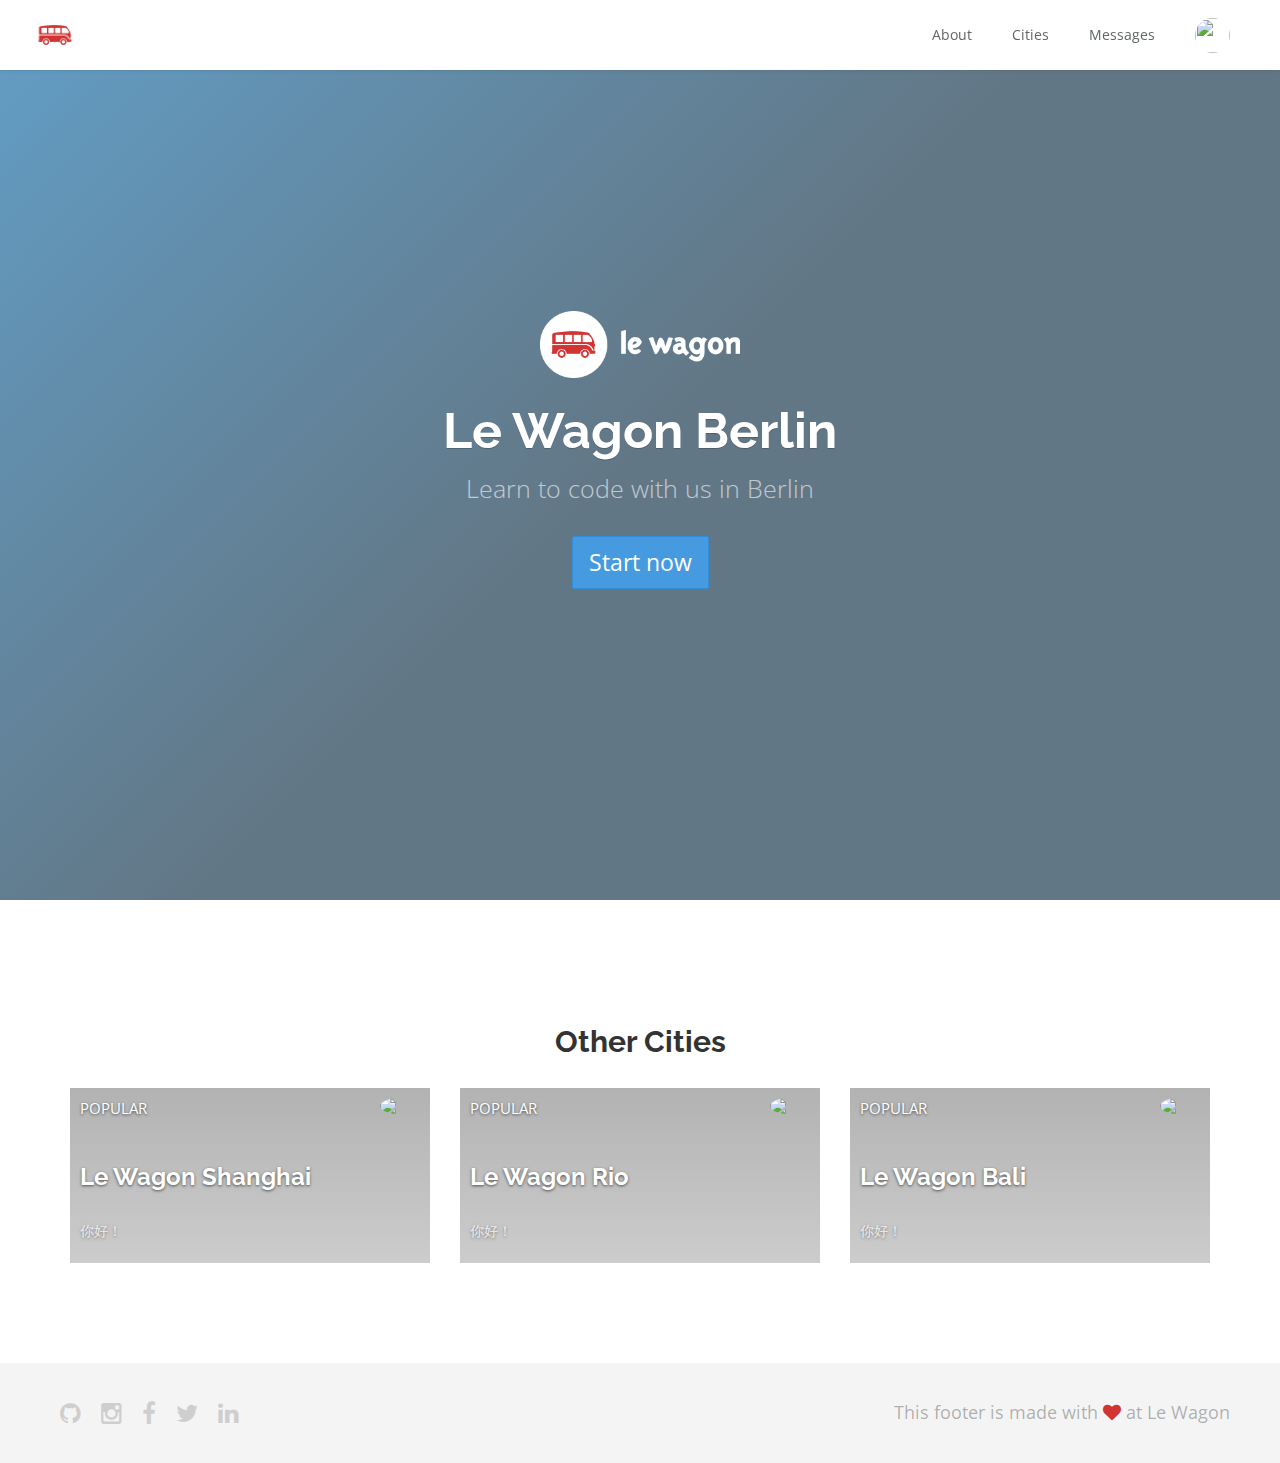
==== index.html @ 3a314add "Automated commit at 2018-02-09 06:44:36 UTC by middleman-deploy 2.0.0-alpha" ====
<!doctype html>
<html>
  <head>
    <meta charset="utf-8">
    <meta http-equiv="x-ua-compatible" content="ie=edge">
    <meta name="viewport"
          content="width=device-width, initial-scale=1, shrink-to-fit=no">
    <!-- Use the title from a page's frontmatter if it has one -->
    <title>Le Wagon - Middleman</title>
    <link href="stylesheets/application-433b31f5.css" rel="stylesheet" />
    <script src="javascripts/application-93de88c9.js"></script>
    <link href="images/favicon-f15af148.png" rel="icon" type="image/png" />
  </head>
  <body>
    <div class="navbar-wagon">
  <!-- Logo -->
  <a href="/" class="navbar-wagon-brand">
    <img src="images/logo-acc9c0ec.png" id="logo" alt="Logo" />
  </a>

  <!-- Right Navigation -->
  <div class="navbar-wagon-right hidden-xs hidden-sm">

    <a href="/team.html" class="navbar-wagon-item navbar-wagon-link">About</a>
    <a href="" class="navbar-wagon-item navbar-wagon-link">Cities</a>
    <a href="" class="navbar-wagon-item navbar-wagon-link">Messages</a>

    <!-- Profile picture with dropdown list -->
    <div class="navbar-wagon-item">
      <div class="dropdown">
        <img src="https://kitt.lewagon.com/placeholder/users/ssaunier" class="avatar dropdown-toggle" id="navbar-wagon-menu" data-toggle="dropdown">
        <ul class="dropdown-menu dropdown-menu-right navbar-wagon-dropdown-menu">
          <li><a href="#">Profile</a></li>
          <li><a href="#">Dashboard</a></li>
          <li><a href="#">Log Out</a></li>
        </ul>
      </div>
    </div>
  </div>

  <!-- Dropdown appearing on mobile only -->
  <div class="navbar-wagon-item hidden-md hidden-lg">
    <div class="dropdown">
      <i class="fa fa-bars dropdown-toggle" data-toggle="dropdown"></i>
      <ul class="dropdown-menu dropdown-menu-right navbar-wagon-dropdown-menu">
        <li><a href="#">Host</a></li>
        <li><a href="#">Trips</a></li>
        <li><a href="#">Messagese</a></li>
      </ul>
    </div>
  </div>
</div>

    <div id="home">
  <div class="banner" style="background-image: linear-gradient(-225deg, rgba(0,101,168,0.6) 0%, rgba(0,36,61,0.6) 50%), url('https://kitt.lewagon.com/placeholder/cities/berlin');">
    <div class="banner-content" >
      <img src="images/logo-acc9c0ec.png" class="logo" alt="Logo" />
      <h1>Le Wagon Berlin</h1>
      <p>Learn to code with us in Berlin</p>
      <a class="btn btn-primary btn-lg">Start now</a>
    </div>
  </div>

  <div class="cards">
    <h2 class="header-cities">Other Cities</h2>
    <div class="container">
      <div class="row">
        <div class="col-xs-12 col-sm-4">
          <!-- insert <div class="card"> -->
            <div class="card" style="background-image: linear-gradient(rgba(0,0,0,0.3), rgba(0,0,0,0.2)), url('https://kitt.lewagon.com/placeholder/cities/shanghai');">
              <div class="card-category">Popular</div>
              <div class="card-description">
                <h2>Le Wagon Shanghai</h2>
                <p>你好！</p>
              </div>
              <img class="card-user" src="https://kitt.lewagon.com/placeholder/users/tgenaitay">
              <a class="card-link" href="#" ></a>
            </div>
          </div>
        <div class="col-xs-12 col-sm-4">
          <!-- insert <div class="card"> -->
            <div class="card" style="background-image: linear-gradient(rgba(0,0,0,0.3), rgba(0,0,0,0.2)), url('https://kitt.lewagon.com/placeholder/cities/rio');">
              <div class="card-category">Popular</div>
              <div class="card-description">
                <h2>Le Wagon Rio</h2>
                <p>你好！</p>
              </div>
              <img class="card-user" src="https://kitt.lewagon.com/placeholder/users/tgenaitay">
              <a class="card-link" href="#" ></a>
            </div>
          </div>
        <div class="col-xs-12 col-sm-4">
          <!-- insert <div class="card"> -->
            <div class="card" style="background-image: linear-gradient(rgba(0,0,0,0.3), rgba(0,0,0,0.2)), url('https://kitt.lewagon.com/placeholder/cities/bali');">
              <div class="card-category">Popular</div>
              <div class="card-description">
                <h2>Le Wagon Bali</h2>
                <p>你好！</p>
              </div>
              <img class="card-user" src="https://kitt.lewagon.com/placeholder/users/tgenaitay">
              <a class="card-link" href="#" ></a>
            </div>
          </div>
        </div>
      </div>
    </div>

  </div>

    <div class="footer">
  <div class="footer-links">
    <a href="#"><i class="fa fa-github"></i></a>
    <a href="#"><i class="fa fa-instagram"></i></a>
    <a href="#"><i class="fa fa-facebook"></i></a>
    <a href="#"><i class="fa fa-twitter"></i></a>
    <a href="#"><i class="fa fa-linkedin"></i></a>
  </div>
  <div class="footer-copyright">
    This footer is made with <i class="fa fa-heart"></i> at Le Wagon
  </div>
</div>

  </body>
</html>
---- stylesheets/application-433b31f5.css ----
@import url("https://fonts.googleapis.com/css?family=Open+Sans:400,300,700|Raleway:400,100,300,700,500");/*!
 * Bootstrap v3.3.7 (http://getbootstrap.com)
 * Copyright 2011-2016 Twitter, Inc.
 * Licensed under MIT (https://github.com/twbs/bootstrap/blob/master/LICENSE)
 *//*! normalize.css v3.0.3 | MIT License | github.com/necolas/normalize.css */html{font-family:sans-serif;-ms-text-size-adjust:100%;-webkit-text-size-adjust:100%}body{margin:0}article,aside,details,figcaption,figure,footer,header,hgroup,main,menu,nav,section,summary{display:block}audio,canvas,progress,video{display:inline-block;vertical-align:baseline}audio:not([controls]){display:none;height:0}[hidden],template{display:none}a{background-color:transparent}a:active,a:hover{outline:0}abbr[title]{border-bottom:1px dotted}b,strong{font-weight:bold}dfn{font-style:italic}h1{font-size:2em;margin:0.67em 0}mark{background:#ff0;color:#000}small{font-size:80%}sub,sup{font-size:75%;line-height:0;position:relative;vertical-align:baseline}sup{top:-0.5em}sub{bottom:-0.25em}img{border:0}svg:not(:root){overflow:hidden}figure{margin:1em 40px}hr{-webkit-box-sizing:content-box;box-sizing:content-box;height:0}pre{overflow:auto}code,kbd,pre,samp{font-family:monospace, monospace;font-size:1em}button,input,optgroup,select,textarea{color:inherit;font:inherit;margin:0}button{overflow:visible}button,select{text-transform:none}button,html input[type="button"],input[type="reset"],input[type="submit"]{-webkit-appearance:button;cursor:pointer}button[disabled],html input[disabled]{cursor:default}button::-moz-focus-inner,input::-moz-focus-inner{border:0;padding:0}input{line-height:normal}input[type="checkbox"],input[type="radio"]{-webkit-box-sizing:border-box;box-sizing:border-box;padding:0}input[type="number"]::-webkit-inner-spin-button,input[type="number"]::-webkit-outer-spin-button{height:auto}input[type="search"]{-webkit-appearance:textfield;-webkit-box-sizing:content-box;box-sizing:content-box}input[type="search"]::-webkit-search-cancel-button,input[type="search"]::-webkit-search-decoration{-webkit-appearance:none}fieldset{border:1px solid #c0c0c0;margin:0 2px;padding:0.35em 0.625em 0.75em}legend{border:0;padding:0}textarea{overflow:auto}optgroup{font-weight:bold}table{border-collapse:collapse;border-spacing:0}td,th{padding:0}/*! Source: https://github.com/h5bp/html5-boilerplate/blob/master/src/css/main.css */@media print{*,*:before,*:after{background:transparent !important;color:#000 !important;-webkit-box-shadow:none !important;box-shadow:none !important;text-shadow:none !important}a,a:visited{text-decoration:underline}a[href]:after{content:" (" attr(href) ")"}abbr[title]:after{content:" (" attr(title) ")"}a[href^="#"]:after,a[href^="javascript:"]:after{content:""}pre,blockquote{border:1px solid #999;page-break-inside:avoid}thead{display:table-header-group}tr,img{page-break-inside:avoid}img{max-width:100% !important}p,h2,h3{orphans:3;widows:3}h2,h3{page-break-after:avoid}.navbar{display:none}.btn>.caret,.dropup>.btn>.caret{border-top-color:#000 !important}.label{border:1px solid #000}.table{border-collapse:collapse !important}.table td,.table th{background-color:#fff !important}.table-bordered th,.table-bordered td{border:1px solid #ddd !important}}@font-face{font-family:'Glyphicons Halflings';src:url("../assets/bootstrap/glyphicons-halflings-regular-86b6f62b.eot");src:url("../assets/bootstrap/glyphicons-halflings-regular-86b6f62b.eot?#iefix") format("embedded-opentype"),url("../assets/bootstrap/glyphicons-halflings-regular-ca35b697.woff2") format("woff2"),url("../assets/bootstrap/glyphicons-halflings-regular-278e49a8.woff") format("woff"),url("../assets/bootstrap/glyphicons-halflings-regular-44bc1850.ttf") format("truetype"),url("../assets/bootstrap/glyphicons-halflings-regular-de51a849.svg#glyphicons_halflingsregular") format("svg")}.glyphicon{position:relative;top:1px;display:inline-block;font-family:'Glyphicons Halflings';font-style:normal;font-weight:normal;line-height:1;-webkit-font-smoothing:antialiased;-moz-osx-font-smoothing:grayscale}.glyphicon-asterisk:before{content:"\002a"}.glyphicon-plus:before{content:"\002b"}.glyphicon-euro:before,.glyphicon-eur:before{content:"\20ac"}.glyphicon-minus:before{content:"\2212"}.glyphicon-cloud:before{content:"\2601"}.glyphicon-envelope:before{content:"\2709"}.glyphicon-pencil:before{content:"\270f"}.glyphicon-glass:before{content:"\e001"}.glyphicon-music:before{content:"\e002"}.glyphicon-search:before{content:"\e003"}.glyphicon-heart:before{content:"\e005"}.glyphicon-star:before{content:"\e006"}.glyphicon-star-empty:before{content:"\e007"}.glyphicon-user:before{content:"\e008"}.glyphicon-film:before{content:"\e009"}.glyphicon-th-large:before{content:"\e010"}.glyphicon-th:before{content:"\e011"}.glyphicon-th-list:before{content:"\e012"}.glyphicon-ok:before{content:"\e013"}.glyphicon-remove:before{content:"\e014"}.glyphicon-zoom-in:before{content:"\e015"}.glyphicon-zoom-out:before{content:"\e016"}.glyphicon-off:before{content:"\e017"}.glyphicon-signal:before{content:"\e018"}.glyphicon-cog:before{content:"\e019"}.glyphicon-trash:before{content:"\e020"}.glyphicon-home:before{content:"\e021"}.glyphicon-file:before{content:"\e022"}.glyphicon-time:before{content:"\e023"}.glyphicon-road:before{content:"\e024"}.glyphicon-download-alt:before{content:"\e025"}.glyphicon-download:before{content:"\e026"}.glyphicon-upload:before{content:"\e027"}.glyphicon-inbox:before{content:"\e028"}.glyphicon-play-circle:before{content:"\e029"}.glyphicon-repeat:before{content:"\e030"}.glyphicon-refresh:before{content:"\e031"}.glyphicon-list-alt:before{content:"\e032"}.glyphicon-lock:before{content:"\e033"}.glyphicon-flag:before{content:"\e034"}.glyphicon-headphones:before{content:"\e035"}.glyphicon-volume-off:before{content:"\e036"}.glyphicon-volume-down:before{content:"\e037"}.glyphicon-volume-up:before{content:"\e038"}.glyphicon-qrcode:before{content:"\e039"}.glyphicon-barcode:before{content:"\e040"}.glyphicon-tag:before{content:"\e041"}.glyphicon-tags:before{content:"\e042"}.glyphicon-book:before{content:"\e043"}.glyphicon-bookmark:before{content:"\e044"}.glyphicon-print:before{content:"\e045"}.glyphicon-camera:before{content:"\e046"}.glyphicon-font:before{content:"\e047"}.glyphicon-bold:before{content:"\e048"}.glyphicon-italic:before{content:"\e049"}.glyphicon-text-height:before{content:"\e050"}.glyphicon-text-width:before{content:"\e051"}.glyphicon-align-left:before{content:"\e052"}.glyphicon-align-center:before{content:"\e053"}.glyphicon-align-right:before{content:"\e054"}.glyphicon-align-justify:before{content:"\e055"}.glyphicon-list:before{content:"\e056"}.glyphicon-indent-left:before{content:"\e057"}.glyphicon-indent-right:before{content:"\e058"}.glyphicon-facetime-video:before{content:"\e059"}.glyphicon-picture:before{content:"\e060"}.glyphicon-map-marker:before{content:"\e062"}.glyphicon-adjust:before{content:"\e063"}.glyphicon-tint:before{content:"\e064"}.glyphicon-edit:before{content:"\e065"}.glyphicon-share:before{content:"\e066"}.glyphicon-check:before{content:"\e067"}.glyphicon-move:before{content:"\e068"}.glyphicon-step-backward:before{content:"\e069"}.glyphicon-fast-backward:before{content:"\e070"}.glyphicon-backward:before{content:"\e071"}.glyphicon-play:before{content:"\e072"}.glyphicon-pause:before{content:"\e073"}.glyphicon-stop:before{content:"\e074"}.glyphicon-forward:before{content:"\e075"}.glyphicon-fast-forward:before{content:"\e076"}.glyphicon-step-forward:before{content:"\e077"}.glyphicon-eject:before{content:"\e078"}.glyphicon-chevron-left:before{content:"\e079"}.glyphicon-chevron-right:before{content:"\e080"}.glyphicon-plus-sign:before{content:"\e081"}.glyphicon-minus-sign:before{content:"\e082"}.glyphicon-remove-sign:before{content:"\e083"}.glyphicon-ok-sign:before{content:"\e084"}.glyphicon-question-sign:before{content:"\e085"}.glyphicon-info-sign:before{content:"\e086"}.glyphicon-screenshot:before{content:"\e087"}.glyphicon-remove-circle:before{content:"\e088"}.glyphicon-ok-circle:before{content:"\e089"}.glyphicon-ban-circle:before{content:"\e090"}.glyphicon-arrow-left:before{content:"\e091"}.glyphicon-arrow-right:before{content:"\e092"}.glyphicon-arrow-up:before{content:"\e093"}.glyphicon-arrow-down:before{content:"\e094"}.glyphicon-share-alt:before{content:"\e095"}.glyphicon-resize-full:before{content:"\e096"}.glyphicon-resize-small:before{content:"\e097"}.glyphicon-exclamation-sign:before{content:"\e101"}.glyphicon-gift:before{content:"\e102"}.glyphicon-leaf:before{content:"\e103"}.glyphicon-fire:before{content:"\e104"}.glyphicon-eye-open:before{content:"\e105"}.glyphicon-eye-close:before{content:"\e106"}.glyphicon-warning-sign:before{content:"\e107"}.glyphicon-plane:before{content:"\e108"}.glyphicon-calendar:before{content:"\e109"}.glyphicon-random:before{content:"\e110"}.glyphicon-comment:before{content:"\e111"}.glyphicon-magnet:before{content:"\e112"}.glyphicon-chevron-up:before{content:"\e113"}.glyphicon-chevron-down:before{content:"\e114"}.glyphicon-retweet:before{content:"\e115"}.glyphicon-shopping-cart:before{content:"\e116"}.glyphicon-folder-close:before{content:"\e117"}.glyphicon-folder-open:before{content:"\e118"}.glyphicon-resize-vertical:before{content:"\e119"}.glyphicon-resize-horizontal:before{content:"\e120"}.glyphicon-hdd:before{content:"\e121"}.glyphicon-bullhorn:before{content:"\e122"}.glyphicon-bell:before{content:"\e123"}.glyphicon-certificate:before{content:"\e124"}.glyphicon-thumbs-up:before{content:"\e125"}.glyphicon-thumbs-down:before{content:"\e126"}.glyphicon-hand-right:before{content:"\e127"}.glyphicon-hand-left:before{content:"\e128"}.glyphicon-hand-up:before{content:"\e129"}.glyphicon-hand-down:before{content:"\e130"}.glyphicon-circle-arrow-right:before{content:"\e131"}.glyphicon-circle-arrow-left:before{content:"\e132"}.glyphicon-circle-arrow-up:before{content:"\e133"}.glyphicon-circle-arrow-down:before{content:"\e134"}.glyphicon-globe:before{content:"\e135"}.glyphicon-wrench:before{content:"\e136"}.glyphicon-tasks:before{content:"\e137"}.glyphicon-filter:before{content:"\e138"}.glyphicon-briefcase:before{content:"\e139"}.glyphicon-fullscreen:before{content:"\e140"}.glyphicon-dashboard:before{content:"\e141"}.glyphicon-paperclip:before{content:"\e142"}.glyphicon-heart-empty:before{content:"\e143"}.glyphicon-link:before{content:"\e144"}.glyphicon-phone:before{content:"\e145"}.glyphicon-pushpin:before{content:"\e146"}.glyphicon-usd:before{content:"\e148"}.glyphicon-gbp:before{content:"\e149"}.glyphicon-sort:before{content:"\e150"}.glyphicon-sort-by-alphabet:before{content:"\e151"}.glyphicon-sort-by-alphabet-alt:before{content:"\e152"}.glyphicon-sort-by-order:before{content:"\e153"}.glyphicon-sort-by-order-alt:before{content:"\e154"}.glyphicon-sort-by-attributes:before{content:"\e155"}.glyphicon-sort-by-attributes-alt:before{content:"\e156"}.glyphicon-unchecked:before{content:"\e157"}.glyphicon-expand:before{content:"\e158"}.glyphicon-collapse-down:before{content:"\e159"}.glyphicon-collapse-up:before{content:"\e160"}.glyphicon-log-in:before{content:"\e161"}.glyphicon-flash:before{content:"\e162"}.glyphicon-log-out:before{content:"\e163"}.glyphicon-new-window:before{content:"\e164"}.glyphicon-record:before{content:"\e165"}.glyphicon-save:before{content:"\e166"}.glyphicon-open:before{content:"\e167"}.glyphicon-saved:before{content:"\e168"}.glyphicon-import:before{content:"\e169"}.glyphicon-export:before{content:"\e170"}.glyphicon-send:before{content:"\e171"}.glyphicon-floppy-disk:before{content:"\e172"}.glyphicon-floppy-saved:before{content:"\e173"}.glyphicon-floppy-remove:before{content:"\e174"}.glyphicon-floppy-save:before{content:"\e175"}.glyphicon-floppy-open:before{content:"\e176"}.glyphicon-credit-card:before{content:"\e177"}.glyphicon-transfer:before{content:"\e178"}.glyphicon-cutlery:before{content:"\e179"}.glyphicon-header:before{content:"\e180"}.glyphicon-compressed:before{content:"\e181"}.glyphicon-earphone:before{content:"\e182"}.glyphicon-phone-alt:before{content:"\e183"}.glyphicon-tower:before{content:"\e184"}.glyphicon-stats:before{content:"\e185"}.glyphicon-sd-video:before{content:"\e186"}.glyphicon-hd-video:before{content:"\e187"}.glyphicon-subtitles:before{content:"\e188"}.glyphicon-sound-stereo:before{content:"\e189"}.glyphicon-sound-dolby:before{content:"\e190"}.glyphicon-sound-5-1:before{content:"\e191"}.glyphicon-sound-6-1:before{content:"\e192"}.glyphicon-sound-7-1:before{content:"\e193"}.glyphicon-copyright-mark:before{content:"\e194"}.glyphicon-registration-mark:before{content:"\e195"}.glyphicon-cloud-download:before{content:"\e197"}.glyphicon-cloud-upload:before{content:"\e198"}.glyphicon-tree-conifer:before{content:"\e199"}.glyphicon-tree-deciduous:before{content:"\e200"}.glyphicon-cd:before{content:"\e201"}.glyphicon-save-file:before{content:"\e202"}.glyphicon-open-file:before{content:"\e203"}.glyphicon-level-up:before{content:"\e204"}.glyphicon-copy:before{content:"\e205"}.glyphicon-paste:before{content:"\e206"}.glyphicon-alert:before{content:"\e209"}.glyphicon-equalizer:before{content:"\e210"}.glyphicon-king:before{content:"\e211"}.glyphicon-queen:before{content:"\e212"}.glyphicon-pawn:before{content:"\e213"}.glyphicon-bishop:before{content:"\e214"}.glyphicon-knight:before{content:"\e215"}.glyphicon-baby-formula:before{content:"\e216"}.glyphicon-tent:before{content:"\26fa"}.glyphicon-blackboard:before{content:"\e218"}.glyphicon-bed:before{content:"\e219"}.glyphicon-apple:before{content:"\f8ff"}.glyphicon-erase:before{content:"\e221"}.glyphicon-hourglass:before{content:"\231b"}.glyphicon-lamp:before{content:"\e223"}.glyphicon-duplicate:before{content:"\e224"}.glyphicon-piggy-bank:before{content:"\e225"}.glyphicon-scissors:before{content:"\e226"}.glyphicon-bitcoin:before{content:"\e227"}.glyphicon-btc:before{content:"\e227"}.glyphicon-xbt:before{content:"\e227"}.glyphicon-yen:before{content:"\00a5"}.glyphicon-jpy:before{content:"\00a5"}.glyphicon-ruble:before{content:"\20bd"}.glyphicon-rub:before{content:"\20bd"}.glyphicon-scale:before{content:"\e230"}.glyphicon-ice-lolly:before{content:"\e231"}.glyphicon-ice-lolly-tasted:before{content:"\e232"}.glyphicon-education:before{content:"\e233"}.glyphicon-option-horizontal:before{content:"\e234"}.glyphicon-option-vertical:before{content:"\e235"}.glyphicon-menu-hamburger:before{content:"\e236"}.glyphicon-modal-window:before{content:"\e237"}.glyphicon-oil:before{content:"\e238"}.glyphicon-grain:before{content:"\e239"}.glyphicon-sunglasses:before{content:"\e240"}.glyphicon-text-size:before{content:"\e241"}.glyphicon-text-color:before{content:"\e242"}.glyphicon-text-background:before{content:"\e243"}.glyphicon-object-align-top:before{content:"\e244"}.glyphicon-object-align-bottom:before{content:"\e245"}.glyphicon-object-align-horizontal:before{content:"\e246"}.glyphicon-object-align-left:before{content:"\e247"}.glyphicon-object-align-vertical:before{content:"\e248"}.glyphicon-object-align-right:before{content:"\e249"}.glyphicon-triangle-right:before{content:"\e250"}.glyphicon-triangle-left:before{content:"\e251"}.glyphicon-triangle-bottom:before{content:"\e252"}.glyphicon-triangle-top:before{content:"\e253"}.glyphicon-console:before{content:"\e254"}.glyphicon-superscript:before{content:"\e255"}.glyphicon-subscript:before{content:"\e256"}.glyphicon-menu-left:before{content:"\e257"}.glyphicon-menu-right:before{content:"\e258"}.glyphicon-menu-down:before{content:"\e259"}.glyphicon-menu-up:before{content:"\e260"}*{-webkit-box-sizing:border-box;box-sizing:border-box}*:before,*:after{-webkit-box-sizing:border-box;box-sizing:border-box}html{font-size:10px;-webkit-tap-highlight-color:transparent}body{font-family:"Open Sans", "Helvetica", "sans-serif";font-size:18px;line-height:1.42857143;color:#333333;background-color:#F4F4F4}input,button,select,textarea{font-family:inherit;font-size:inherit;line-height:inherit}a{color:#469AE0;text-decoration:none}a:hover,a:focus{color:#1f74ba;text-decoration:underline}a:focus{outline:5px auto -webkit-focus-ring-color;outline-offset:-2px}figure{margin:0}img{vertical-align:middle}.img-responsive{display:block;max-width:100%;height:auto}.img-rounded{border-radius:2px}.img-thumbnail{padding:4px;line-height:1.42857143;background-color:#F4F4F4;border:1px solid #ddd;border-radius:2px;-webkit-transition:all 0.2s ease-in-out;transition:all 0.2s ease-in-out;display:inline-block;max-width:100%;height:auto}.img-circle{border-radius:50%}hr{margin-top:25px;margin-bottom:25px;border:0;border-top:1px solid #eeeeee}.sr-only{position:absolute;width:1px;height:1px;margin:-1px;padding:0;overflow:hidden;clip:rect(0, 0, 0, 0);border:0}.sr-only-focusable:active,.sr-only-focusable:focus{position:static;width:auto;height:auto;margin:0;overflow:visible;clip:auto}[role="button"]{cursor:pointer}h1,h2,h3,h4,h5,h6,.h1,.h2,.h3,.h4,.h5,.h6{font-family:"Raleway", "Helvetica", "sans-serif";font-weight:500;line-height:1.1;color:inherit}h1 small,h1 .small,h2 small,h2 .small,h3 small,h3 .small,h4 small,h4 .small,h5 small,h5 .small,h6 small,h6 .small,.h1 small,.h1 .small,.h2 small,.h2 .small,.h3 small,.h3 .small,.h4 small,.h4 .small,.h5 small,.h5 .small,.h6 small,.h6 .small{font-weight:normal;line-height:1;color:#777777}h1,.h1,h2,.h2,h3,.h3{margin-top:25px;margin-bottom:12.5px}h1 small,h1 .small,.h1 small,.h1 .small,h2 small,h2 .small,.h2 small,.h2 .small,h3 small,h3 .small,.h3 small,.h3 .small{font-size:65%}h4,.h4,h5,.h5,h6,.h6{margin-top:12.5px;margin-bottom:12.5px}h4 small,h4 .small,.h4 small,.h4 .small,h5 small,h5 .small,.h5 small,.h5 .small,h6 small,h6 .small,.h6 small,.h6 .small{font-size:75%}h1,.h1{font-size:46px}h2,.h2{font-size:38px}h3,.h3{font-size:31px}h4,.h4{font-size:23px}h5,.h5{font-size:18px}h6,.h6{font-size:16px}p{margin:0 0 12.5px}.lead{margin-bottom:25px;font-size:20px;font-weight:300;line-height:1.4}@media (min-width: 768px){.lead{font-size:27px}}small,.small{font-size:88%}mark,.mark{background-color:#fcf8e3;padding:.2em}.text-left{text-align:left}.text-right{text-align:right}.text-center{text-align:center}.text-justify{text-align:justify}.text-nowrap{white-space:nowrap}.text-lowercase{text-transform:lowercase}.text-uppercase,.initialism{text-transform:uppercase}.text-capitalize{text-transform:capitalize}.text-muted{color:#777777}.text-primary{color:#469AE0}a.text-primary:hover,a.text-primary:focus{color:#2381d0}.text-success{color:#3c763d}a.text-success:hover,a.text-success:focus{color:#2b542c}.text-info{color:#31708f}a.text-info:hover,a.text-info:focus{color:#245269}.text-warning{color:#8a6d3b}a.text-warning:hover,a.text-warning:focus{color:#66512c}.text-danger{color:#a94442}a.text-danger:hover,a.text-danger:focus{color:#843534}.bg-primary{color:#fff}.bg-primary{background-color:#469AE0}a.bg-primary:hover,a.bg-primary:focus{background-color:#2381d0}.bg-success{background-color:#dff0d8}a.bg-success:hover,a.bg-success:focus{background-color:#c1e2b3}.bg-info{background-color:#d9edf7}a.bg-info:hover,a.bg-info:focus{background-color:#afd9ee}.bg-warning{background-color:#fcf8e3}a.bg-warning:hover,a.bg-warning:focus{background-color:#f7ecb5}.bg-danger{background-color:#f2dede}a.bg-danger:hover,a.bg-danger:focus{background-color:#e4b9b9}.page-header{padding-bottom:11.5px;margin:50px 0 25px;border-bottom:1px solid #eeeeee}ul,ol{margin-top:0;margin-bottom:12.5px}ul ul,ul ol,ol ul,ol ol{margin-bottom:0}.list-unstyled{padding-left:0;list-style:none}.list-inline{padding-left:0;list-style:none;margin-left:-5px}.list-inline>li{display:inline-block;padding-left:5px;padding-right:5px}dl{margin-top:0;margin-bottom:25px}dt,dd{line-height:1.42857143}dt{font-weight:bold}dd{margin-left:0}.dl-horizontal dd:before,.dl-horizontal dd:after{content:" ";display:table}.dl-horizontal dd:after{clear:both}@media (min-width: 768px){.dl-horizontal dt{float:left;width:160px;clear:left;text-align:right;overflow:hidden;text-overflow:ellipsis;white-space:nowrap}.dl-horizontal dd{margin-left:180px}}abbr[title],abbr[data-original-title]{cursor:help;border-bottom:1px dotted #777777}.initialism{font-size:90%}blockquote{padding:12.5px 25px;margin:0 0 25px;font-size:22.5px;border-left:5px solid #eeeeee}blockquote p:last-child,blockquote ul:last-child,blockquote ol:last-child{margin-bottom:0}blockquote footer,blockquote small,blockquote .small{display:block;font-size:80%;line-height:1.42857143;color:#777777}blockquote footer:before,blockquote small:before,blockquote .small:before{content:'\2014 \00A0'}.blockquote-reverse,blockquote.pull-right{padding-right:15px;padding-left:0;border-right:5px solid #eeeeee;border-left:0;text-align:right}.blockquote-reverse footer:before,.blockquote-reverse small:before,.blockquote-reverse .small:before,blockquote.pull-right footer:before,blockquote.pull-right small:before,blockquote.pull-right .small:before{content:''}.blockquote-reverse footer:after,.blockquote-reverse small:after,.blockquote-reverse .small:after,blockquote.pull-right footer:after,blockquote.pull-right small:after,blockquote.pull-right .small:after{content:'\00A0 \2014'}address{margin-bottom:25px;font-style:normal;line-height:1.42857143}code,kbd,pre,samp{font-family:Menlo, Monaco, Consolas, "Courier New", monospace}code{padding:2px 4px;font-size:90%;color:#c7254e;background-color:#f9f2f4;border-radius:2px}kbd{padding:2px 4px;font-size:90%;color:#fff;background-color:#333;border-radius:2px;-webkit-box-shadow:inset 0 -1px 0 rgba(0,0,0,0.25);box-shadow:inset 0 -1px 0 rgba(0,0,0,0.25)}kbd kbd{padding:0;font-size:100%;font-weight:bold;-webkit-box-shadow:none;box-shadow:none}pre{display:block;padding:12px;margin:0 0 12.5px;font-size:17px;line-height:1.42857143;word-break:break-all;word-wrap:break-word;color:#333333;background-color:#f5f5f5;border:1px solid #ccc;border-radius:2px}pre code{padding:0;font-size:inherit;color:inherit;white-space:pre-wrap;background-color:transparent;border-radius:0}.pre-scrollable{max-height:340px;overflow-y:scroll}.container{margin-right:auto;margin-left:auto;padding-left:15px;padding-right:15px}.container:before,.container:after{content:" ";display:table}.container:after{clear:both}@media (min-width: 768px){.container{width:750px}}@media (min-width: 992px){.container{width:970px}}@media (min-width: 1200px){.container{width:1170px}}.container-fluid{margin-right:auto;margin-left:auto;padding-left:15px;padding-right:15px}.container-fluid:before,.container-fluid:after{content:" ";display:table}.container-fluid:after{clear:both}.row{margin-left:-15px;margin-right:-15px}.row:before,.row:after{content:" ";display:table}.row:after{clear:both}.col-xs-1,.col-sm-1,.col-md-1,.col-lg-1,.col-xs-2,.col-sm-2,.col-md-2,.col-lg-2,.col-xs-3,.col-sm-3,.col-md-3,.col-lg-3,.col-xs-4,.col-sm-4,.col-md-4,.col-lg-4,.col-xs-5,.col-sm-5,.col-md-5,.col-lg-5,.col-xs-6,.col-sm-6,.col-md-6,.col-lg-6,.col-xs-7,.col-sm-7,.col-md-7,.col-lg-7,.col-xs-8,.col-sm-8,.col-md-8,.col-lg-8,.col-xs-9,.col-sm-9,.col-md-9,.col-lg-9,.col-xs-10,.col-sm-10,.col-md-10,.col-lg-10,.col-xs-11,.col-sm-11,.col-md-11,.col-lg-11,.col-xs-12,.col-sm-12,.col-md-12,.col-lg-12{position:relative;min-height:1px;padding-left:15px;padding-right:15px}.col-xs-1,.col-xs-2,.col-xs-3,.col-xs-4,.col-xs-5,.col-xs-6,.col-xs-7,.col-xs-8,.col-xs-9,.col-xs-10,.col-xs-11,.col-xs-12{float:left}.col-xs-1{width:8.33333333%}.col-xs-2{width:16.66666667%}.col-xs-3{width:25%}.col-xs-4{width:33.33333333%}.col-xs-5{width:41.66666667%}.col-xs-6{width:50%}.col-xs-7{width:58.33333333%}.col-xs-8{width:66.66666667%}.col-xs-9{width:75%}.col-xs-10{width:83.33333333%}.col-xs-11{width:91.66666667%}.col-xs-12{width:100%}.col-xs-pull-0{right:auto}.col-xs-pull-1{right:8.33333333%}.col-xs-pull-2{right:16.66666667%}.col-xs-pull-3{right:25%}.col-xs-pull-4{right:33.33333333%}.col-xs-pull-5{right:41.66666667%}.col-xs-pull-6{right:50%}.col-xs-pull-7{right:58.33333333%}.col-xs-pull-8{right:66.66666667%}.col-xs-pull-9{right:75%}.col-xs-pull-10{right:83.33333333%}.col-xs-pull-11{right:91.66666667%}.col-xs-pull-12{right:100%}.col-xs-push-0{left:auto}.col-xs-push-1{left:8.33333333%}.col-xs-push-2{left:16.66666667%}.col-xs-push-3{left:25%}.col-xs-push-4{left:33.33333333%}.col-xs-push-5{left:41.66666667%}.col-xs-push-6{left:50%}.col-xs-push-7{left:58.33333333%}.col-xs-push-8{left:66.66666667%}.col-xs-push-9{left:75%}.col-xs-push-10{left:83.33333333%}.col-xs-push-11{left:91.66666667%}.col-xs-push-12{left:100%}.col-xs-offset-0{margin-left:0%}.col-xs-offset-1{margin-left:8.33333333%}.col-xs-offset-2{margin-left:16.66666667%}.col-xs-offset-3{margin-left:25%}.col-xs-offset-4{margin-left:33.33333333%}.col-xs-offset-5{margin-left:41.66666667%}.col-xs-offset-6{margin-left:50%}.col-xs-offset-7{margin-left:58.33333333%}.col-xs-offset-8{margin-left:66.66666667%}.col-xs-offset-9{margin-left:75%}.col-xs-offset-10{margin-left:83.33333333%}.col-xs-offset-11{margin-left:91.66666667%}.col-xs-offset-12{margin-left:100%}@media (min-width: 768px){.col-sm-1,.col-sm-2,.col-sm-3,.col-sm-4,.col-sm-5,.col-sm-6,.col-sm-7,.col-sm-8,.col-sm-9,.col-sm-10,.col-sm-11,.col-sm-12{float:left}.col-sm-1{width:8.33333333%}.col-sm-2{width:16.66666667%}.col-sm-3{width:25%}.col-sm-4{width:33.33333333%}.col-sm-5{width:41.66666667%}.col-sm-6{width:50%}.col-sm-7{width:58.33333333%}.col-sm-8{width:66.66666667%}.col-sm-9{width:75%}.col-sm-10{width:83.33333333%}.col-sm-11{width:91.66666667%}.col-sm-12{width:100%}.col-sm-pull-0{right:auto}.col-sm-pull-1{right:8.33333333%}.col-sm-pull-2{right:16.66666667%}.col-sm-pull-3{right:25%}.col-sm-pull-4{right:33.33333333%}.col-sm-pull-5{right:41.66666667%}.col-sm-pull-6{right:50%}.col-sm-pull-7{right:58.33333333%}.col-sm-pull-8{right:66.66666667%}.col-sm-pull-9{right:75%}.col-sm-pull-10{right:83.33333333%}.col-sm-pull-11{right:91.66666667%}.col-sm-pull-12{right:100%}.col-sm-push-0{left:auto}.col-sm-push-1{left:8.33333333%}.col-sm-push-2{left:16.66666667%}.col-sm-push-3{left:25%}.col-sm-push-4{left:33.33333333%}.col-sm-push-5{left:41.66666667%}.col-sm-push-6{left:50%}.col-sm-push-7{left:58.33333333%}.col-sm-push-8{left:66.66666667%}.col-sm-push-9{left:75%}.col-sm-push-10{left:83.33333333%}.col-sm-push-11{left:91.66666667%}.col-sm-push-12{left:100%}.col-sm-offset-0{margin-left:0%}.col-sm-offset-1{margin-left:8.33333333%}.col-sm-offset-2{margin-left:16.66666667%}.col-sm-offset-3{margin-left:25%}.col-sm-offset-4{margin-left:33.33333333%}.col-sm-offset-5{margin-left:41.66666667%}.col-sm-offset-6{margin-left:50%}.col-sm-offset-7{margin-left:58.33333333%}.col-sm-offset-8{margin-left:66.66666667%}.col-sm-offset-9{margin-left:75%}.col-sm-offset-10{margin-left:83.33333333%}.col-sm-offset-11{margin-left:91.66666667%}.col-sm-offset-12{margin-left:100%}}@media (min-width: 992px){.col-md-1,.col-md-2,.col-md-3,.col-md-4,.col-md-5,.col-md-6,.col-md-7,.col-md-8,.col-md-9,.col-md-10,.col-md-11,.col-md-12{float:left}.col-md-1{width:8.33333333%}.col-md-2{width:16.66666667%}.col-md-3{width:25%}.col-md-4{width:33.33333333%}.col-md-5{width:41.66666667%}.col-md-6{width:50%}.col-md-7{width:58.33333333%}.col-md-8{width:66.66666667%}.col-md-9{width:75%}.col-md-10{width:83.33333333%}.col-md-11{width:91.66666667%}.col-md-12{width:100%}.col-md-pull-0{right:auto}.col-md-pull-1{right:8.33333333%}.col-md-pull-2{right:16.66666667%}.col-md-pull-3{right:25%}.col-md-pull-4{right:33.33333333%}.col-md-pull-5{right:41.66666667%}.col-md-pull-6{right:50%}.col-md-pull-7{right:58.33333333%}.col-md-pull-8{right:66.66666667%}.col-md-pull-9{right:75%}.col-md-pull-10{right:83.33333333%}.col-md-pull-11{right:91.66666667%}.col-md-pull-12{right:100%}.col-md-push-0{left:auto}.col-md-push-1{left:8.33333333%}.col-md-push-2{left:16.66666667%}.col-md-push-3{left:25%}.col-md-push-4{left:33.33333333%}.col-md-push-5{left:41.66666667%}.col-md-push-6{left:50%}.col-md-push-7{left:58.33333333%}.col-md-push-8{left:66.66666667%}.col-md-push-9{left:75%}.col-md-push-10{left:83.33333333%}.col-md-push-11{left:91.66666667%}.col-md-push-12{left:100%}.col-md-offset-0{margin-left:0%}.col-md-offset-1{margin-left:8.33333333%}.col-md-offset-2{margin-left:16.66666667%}.col-md-offset-3{margin-left:25%}.col-md-offset-4{margin-left:33.33333333%}.col-md-offset-5{margin-left:41.66666667%}.col-md-offset-6{margin-left:50%}.col-md-offset-7{margin-left:58.33333333%}.col-md-offset-8{margin-left:66.66666667%}.col-md-offset-9{margin-left:75%}.col-md-offset-10{margin-left:83.33333333%}.col-md-offset-11{margin-left:91.66666667%}.col-md-offset-12{margin-left:100%}}@media (min-width: 1200px){.col-lg-1,.col-lg-2,.col-lg-3,.col-lg-4,.col-lg-5,.col-lg-6,.col-lg-7,.col-lg-8,.col-lg-9,.col-lg-10,.col-lg-11,.col-lg-12{float:left}.col-lg-1{width:8.33333333%}.col-lg-2{width:16.66666667%}.col-lg-3{width:25%}.col-lg-4{width:33.33333333%}.col-lg-5{width:41.66666667%}.col-lg-6{width:50%}.col-lg-7{width:58.33333333%}.col-lg-8{width:66.66666667%}.col-lg-9{width:75%}.col-lg-10{width:83.33333333%}.col-lg-11{width:91.66666667%}.col-lg-12{width:100%}.col-lg-pull-0{right:auto}.col-lg-pull-1{right:8.33333333%}.col-lg-pull-2{right:16.66666667%}.col-lg-pull-3{right:25%}.col-lg-pull-4{right:33.33333333%}.col-lg-pull-5{right:41.66666667%}.col-lg-pull-6{right:50%}.col-lg-pull-7{right:58.33333333%}.col-lg-pull-8{right:66.66666667%}.col-lg-pull-9{right:75%}.col-lg-pull-10{right:83.33333333%}.col-lg-pull-11{right:91.66666667%}.col-lg-pull-12{right:100%}.col-lg-push-0{left:auto}.col-lg-push-1{left:8.33333333%}.col-lg-push-2{left:16.66666667%}.col-lg-push-3{left:25%}.col-lg-push-4{left:33.33333333%}.col-lg-push-5{left:41.66666667%}.col-lg-push-6{left:50%}.col-lg-push-7{left:58.33333333%}.col-lg-push-8{left:66.66666667%}.col-lg-push-9{left:75%}.col-lg-push-10{left:83.33333333%}.col-lg-push-11{left:91.66666667%}.col-lg-push-12{left:100%}.col-lg-offset-0{margin-left:0%}.col-lg-offset-1{margin-left:8.33333333%}.col-lg-offset-2{margin-left:16.66666667%}.col-lg-offset-3{margin-left:25%}.col-lg-offset-4{margin-left:33.33333333%}.col-lg-offset-5{margin-left:41.66666667%}.col-lg-offset-6{margin-left:50%}.col-lg-offset-7{margin-left:58.33333333%}.col-lg-offset-8{margin-left:66.66666667%}.col-lg-offset-9{margin-left:75%}.col-lg-offset-10{margin-left:83.33333333%}.col-lg-offset-11{margin-left:91.66666667%}.col-lg-offset-12{margin-left:100%}}table{background-color:transparent}caption{padding-top:8px;padding-bottom:8px;color:#777777;text-align:left}th{text-align:left}.table{width:100%;max-width:100%;margin-bottom:25px}.table>thead>tr>th,.table>thead>tr>td,.table>tbody>tr>th,.table>tbody>tr>td,.table>tfoot>tr>th,.table>tfoot>tr>td{padding:8px;line-height:1.42857143;vertical-align:top;border-top:1px solid #ddd}.table>thead>tr>th{vertical-align:bottom;border-bottom:2px solid #ddd}.table>caption+thead>tr:first-child>th,.table>caption+thead>tr:first-child>td,.table>colgroup+thead>tr:first-child>th,.table>colgroup+thead>tr:first-child>td,.table>thead:first-child>tr:first-child>th,.table>thead:first-child>tr:first-child>td{border-top:0}.table>tbody+tbody{border-top:2px solid #ddd}.table .table{background-color:#F4F4F4}.table-condensed>thead>tr>th,.table-condensed>thead>tr>td,.table-condensed>tbody>tr>th,.table-condensed>tbody>tr>td,.table-condensed>tfoot>tr>th,.table-condensed>tfoot>tr>td{padding:5px}.table-bordered{border:1px solid #ddd}.table-bordered>thead>tr>th,.table-bordered>thead>tr>td,.table-bordered>tbody>tr>th,.table-bordered>tbody>tr>td,.table-bordered>tfoot>tr>th,.table-bordered>tfoot>tr>td{border:1px solid #ddd}.table-bordered>thead>tr>th,.table-bordered>thead>tr>td{border-bottom-width:2px}.table-striped>tbody>tr:nth-of-type(odd){background-color:#f9f9f9}.table-hover>tbody>tr:hover{background-color:#f5f5f5}table col[class*="col-"]{position:static;float:none;display:table-column}table td[class*="col-"],table th[class*="col-"]{position:static;float:none;display:table-cell}.table>thead>tr>td.active,.table>thead>tr>th.active,.table>thead>tr.active>td,.table>thead>tr.active>th,.table>tbody>tr>td.active,.table>tbody>tr>th.active,.table>tbody>tr.active>td,.table>tbody>tr.active>th,.table>tfoot>tr>td.active,.table>tfoot>tr>th.active,.table>tfoot>tr.active>td,.table>tfoot>tr.active>th{background-color:#f5f5f5}.table-hover>tbody>tr>td.active:hover,.table-hover>tbody>tr>th.active:hover,.table-hover>tbody>tr.active:hover>td,.table-hover>tbody>tr:hover>.active,.table-hover>tbody>tr.active:hover>th{background-color:#e8e8e8}.table>thead>tr>td.success,.table>thead>tr>th.success,.table>thead>tr.success>td,.table>thead>tr.success>th,.table>tbody>tr>td.success,.table>tbody>tr>th.success,.table>tbody>tr.success>td,.table>tbody>tr.success>th,.table>tfoot>tr>td.success,.table>tfoot>tr>th.success,.table>tfoot>tr.success>td,.table>tfoot>tr.success>th{background-color:#dff0d8}.table-hover>tbody>tr>td.success:hover,.table-hover>tbody>tr>th.success:hover,.table-hover>tbody>tr.success:hover>td,.table-hover>tbody>tr:hover>.success,.table-hover>tbody>tr.success:hover>th{background-color:#d0e9c6}.table>thead>tr>td.info,.table>thead>tr>th.info,.table>thead>tr.info>td,.table>thead>tr.info>th,.table>tbody>tr>td.info,.table>tbody>tr>th.info,.table>tbody>tr.info>td,.table>tbody>tr.info>th,.table>tfoot>tr>td.info,.table>tfoot>tr>th.info,.table>tfoot>tr.info>td,.table>tfoot>tr.info>th{background-color:#d9edf7}.table-hover>tbody>tr>td.info:hover,.table-hover>tbody>tr>th.info:hover,.table-hover>tbody>tr.info:hover>td,.table-hover>tbody>tr:hover>.info,.table-hover>tbody>tr.info:hover>th{background-color:#c4e3f3}.table>thead>tr>td.warning,.table>thead>tr>th.warning,.table>thead>tr.warning>td,.table>thead>tr.warning>th,.table>tbody>tr>td.warning,.table>tbody>tr>th.warning,.table>tbody>tr.warning>td,.table>tbody>tr.warning>th,.table>tfoot>tr>td.warning,.table>tfoot>tr>th.warning,.table>tfoot>tr.warning>td,.table>tfoot>tr.warning>th{background-color:#fcf8e3}.table-hover>tbody>tr>td.warning:hover,.table-hover>tbody>tr>th.warning:hover,.table-hover>tbody>tr.warning:hover>td,.table-hover>tbody>tr:hover>.warning,.table-hover>tbody>tr.warning:hover>th{background-color:#faf2cc}.table>thead>tr>td.danger,.table>thead>tr>th.danger,.table>thead>tr.danger>td,.table>thead>tr.danger>th,.table>tbody>tr>td.danger,.table>tbody>tr>th.danger,.table>tbody>tr.danger>td,.table>tbody>tr.danger>th,.table>tfoot>tr>td.danger,.table>tfoot>tr>th.danger,.table>tfoot>tr.danger>td,.table>tfoot>tr.danger>th{background-color:#f2dede}.table-hover>tbody>tr>td.danger:hover,.table-hover>tbody>tr>th.danger:hover,.table-hover>tbody>tr.danger:hover>td,.table-hover>tbody>tr:hover>.danger,.table-hover>tbody>tr.danger:hover>th{background-color:#ebcccc}.table-responsive{overflow-x:auto;min-height:0.01%}@media screen and (max-width: 767px){.table-responsive{width:100%;margin-bottom:18.75px;overflow-y:hidden;-ms-overflow-style:-ms-autohiding-scrollbar;border:1px solid #ddd}.table-responsive>.table{margin-bottom:0}.table-responsive>.table>thead>tr>th,.table-responsive>.table>thead>tr>td,.table-responsive>.table>tbody>tr>th,.table-responsive>.table>tbody>tr>td,.table-responsive>.table>tfoot>tr>th,.table-responsive>.table>tfoot>tr>td{white-space:nowrap}.table-responsive>.table-bordered{border:0}.table-responsive>.table-bordered>thead>tr>th:first-child,.table-responsive>.table-bordered>thead>tr>td:first-child,.table-responsive>.table-bordered>tbody>tr>th:first-child,.table-responsive>.table-bordered>tbody>tr>td:first-child,.table-responsive>.table-bordered>tfoot>tr>th:first-child,.table-responsive>.table-bordered>tfoot>tr>td:first-child{border-left:0}.table-responsive>.table-bordered>thead>tr>th:last-child,.table-responsive>.table-bordered>thead>tr>td:last-child,.table-responsive>.table-bordered>tbody>tr>th:last-child,.table-responsive>.table-bordered>tbody>tr>td:last-child,.table-responsive>.table-bordered>tfoot>tr>th:last-child,.table-responsive>.table-bordered>tfoot>tr>td:last-child{border-right:0}.table-responsive>.table-bordered>tbody>tr:last-child>th,.table-responsive>.table-bordered>tbody>tr:last-child>td,.table-responsive>.table-bordered>tfoot>tr:last-child>th,.table-responsive>.table-bordered>tfoot>tr:last-child>td{border-bottom:0}}fieldset{padding:0;margin:0;border:0;min-width:0}legend{display:block;width:100%;padding:0;margin-bottom:25px;font-size:27px;line-height:inherit;color:#333333;border:0;border-bottom:1px solid #e5e5e5}label{display:inline-block;max-width:100%;margin-bottom:5px;font-weight:bold}input[type="search"]{-webkit-box-sizing:border-box;box-sizing:border-box}input[type="radio"],input[type="checkbox"]{margin:4px 0 0;margin-top:1px \9;line-height:normal}input[type="file"]{display:block}input[type="range"]{display:block;width:100%}select[multiple],select[size]{height:auto}input[type="file"]:focus,input[type="radio"]:focus,input[type="checkbox"]:focus{outline:5px auto -webkit-focus-ring-color;outline-offset:-2px}output{display:block;padding-top:7px;font-size:18px;line-height:1.42857143;color:#000000}.form-control{display:block;width:100%;height:39px;padding:6px 12px;font-size:18px;line-height:1.42857143;color:#000000;background-color:#fff;background-image:none;border:1px solid #ccc;border-radius:2px;-webkit-box-shadow:inset 0 1px 1px rgba(0,0,0,0.075);box-shadow:inset 0 1px 1px rgba(0,0,0,0.075);-webkit-transition:border-color ease-in-out 0.15s, box-shadow ease-in-out 0.15s;-webkit-transition:border-color ease-in-out 0.15s, -webkit-box-shadow ease-in-out 0.15s;transition:border-color ease-in-out 0.15s, -webkit-box-shadow ease-in-out 0.15s;transition:border-color ease-in-out 0.15s, box-shadow ease-in-out 0.15s;transition:border-color ease-in-out 0.15s, box-shadow ease-in-out 0.15s, -webkit-box-shadow ease-in-out 0.15s}.form-control:focus{border-color:#66afe9;outline:0;-webkit-box-shadow:inset 0 1px 1px rgba(0,0,0,0.075),0 0 8px rgba(102,175,233,0.6);box-shadow:inset 0 1px 1px rgba(0,0,0,0.075),0 0 8px rgba(102,175,233,0.6)}.form-control::-moz-placeholder{color:#999;opacity:1}.form-control:-ms-input-placeholder{color:#999}.form-control::-webkit-input-placeholder{color:#999}.form-control::-ms-expand{border:0;background-color:transparent}.form-control[disabled],.form-control[readonly],fieldset[disabled] .form-control{background-color:#eeeeee;opacity:1}.form-control[disabled],fieldset[disabled] .form-control{cursor:not-allowed}textarea.form-control{height:auto}input[type="search"]{-webkit-appearance:none}@media screen and (-webkit-min-device-pixel-ratio: 0){input[type="date"].form-control,input[type="time"].form-control,input[type="datetime-local"].form-control,input[type="month"].form-control{line-height:39px}input[type="date"].input-sm,.input-group-sm>input[type="date"].form-control,.input-group-sm>input[type="date"].input-group-addon,.input-group-sm>.input-group-btn>input[type="date"].btn,.input-group-sm input[type="date"],input[type="time"].input-sm,.input-group-sm>input[type="time"].form-control,.input-group-sm>input[type="time"].input-group-addon,.input-group-sm>.input-group-btn>input[type="time"].btn,.input-group-sm input[type="time"],input[type="datetime-local"].input-sm,.input-group-sm>input[type="datetime-local"].form-control,.input-group-sm>input[type="datetime-local"].input-group-addon,.input-group-sm>.input-group-btn>input[type="datetime-local"].btn,.input-group-sm input[type="datetime-local"],input[type="month"].input-sm,.input-group-sm>input[type="month"].form-control,.input-group-sm>input[type="month"].input-group-addon,.input-group-sm>.input-group-btn>input[type="month"].btn,.input-group-sm input[type="month"]{line-height:36px}input[type="date"].input-lg,.input-group-lg>input[type="date"].form-control,.input-group-lg>input[type="date"].input-group-addon,.input-group-lg>.input-group-btn>input[type="date"].btn,.input-group-lg input[type="date"],input[type="time"].input-lg,.input-group-lg>input[type="time"].form-control,.input-group-lg>input[type="time"].input-group-addon,.input-group-lg>.input-group-btn>input[type="time"].btn,.input-group-lg input[type="time"],input[type="datetime-local"].input-lg,.input-group-lg>input[type="datetime-local"].form-control,.input-group-lg>input[type="datetime-local"].input-group-addon,.input-group-lg>.input-group-btn>input[type="datetime-local"].btn,.input-group-lg input[type="datetime-local"],input[type="month"].input-lg,.input-group-lg>input[type="month"].form-control,.input-group-lg>input[type="month"].input-group-addon,.input-group-lg>.input-group-btn>input[type="month"].btn,.input-group-lg input[type="month"]{line-height:53px}}.form-group{margin-bottom:15px}.radio,.checkbox{position:relative;display:block;margin-top:10px;margin-bottom:10px}.radio label,.checkbox label{min-height:25px;padding-left:20px;margin-bottom:0;font-weight:normal;cursor:pointer}.radio input[type="radio"],.radio-inline input[type="radio"],.checkbox input[type="checkbox"],.checkbox-inline input[type="checkbox"]{position:absolute;margin-left:-20px;margin-top:4px \9}.radio+.radio,.checkbox+.checkbox{margin-top:-5px}.radio-inline,.checkbox-inline{position:relative;display:inline-block;padding-left:20px;margin-bottom:0;vertical-align:middle;font-weight:normal;cursor:pointer}.radio-inline+.radio-inline,.checkbox-inline+.checkbox-inline{margin-top:0;margin-left:10px}input[type="radio"][disabled],input[type="radio"].disabled,fieldset[disabled] input[type="radio"],input[type="checkbox"][disabled],input[type="checkbox"].disabled,fieldset[disabled] input[type="checkbox"]{cursor:not-allowed}.radio-inline.disabled,fieldset[disabled] .radio-inline,.checkbox-inline.disabled,fieldset[disabled] .checkbox-inline{cursor:not-allowed}.radio.disabled label,fieldset[disabled] .radio label,.checkbox.disabled label,fieldset[disabled] .checkbox label{cursor:not-allowed}.form-control-static{padding-top:7px;padding-bottom:7px;margin-bottom:0;min-height:43px}.form-control-static.input-lg,.input-group-lg>.form-control-static.form-control,.input-group-lg>.form-control-static.input-group-addon,.input-group-lg>.input-group-btn>.form-control-static.btn,.form-control-static.input-sm,.input-group-sm>.form-control-static.form-control,.input-group-sm>.form-control-static.input-group-addon,.input-group-sm>.input-group-btn>.form-control-static.btn{padding-left:0;padding-right:0}.input-sm,.input-group-sm>.form-control,.input-group-sm>.input-group-addon,.input-group-sm>.input-group-btn>.btn{height:36px;padding:5px 10px;font-size:16px;line-height:1.5;border-radius:2px}select.input-sm,.input-group-sm>select.form-control,.input-group-sm>select.input-group-addon,.input-group-sm>.input-group-btn>select.btn{height:36px;line-height:36px}textarea.input-sm,.input-group-sm>textarea.form-control,.input-group-sm>textarea.input-group-addon,.input-group-sm>.input-group-btn>textarea.btn,select[multiple].input-sm,.input-group-sm>select[multiple].form-control,.input-group-sm>select[multiple].input-group-addon,.input-group-sm>.input-group-btn>select[multiple].btn{height:auto}.form-group-sm .form-control{height:36px;padding:5px 10px;font-size:16px;line-height:1.5;border-radius:2px}.form-group-sm select.form-control{height:36px;line-height:36px}.form-group-sm textarea.form-control,.form-group-sm select[multiple].form-control{height:auto}.form-group-sm .form-control-static{height:36px;min-height:41px;padding:6px 10px;font-size:16px;line-height:1.5}.input-lg,.input-group-lg>.form-control,.input-group-lg>.input-group-addon,.input-group-lg>.input-group-btn>.btn{height:53px;padding:10px 16px;font-size:23px;line-height:1.3333333;border-radius:2px}select.input-lg,.input-group-lg>select.form-control,.input-group-lg>select.input-group-addon,.input-group-lg>.input-group-btn>select.btn{height:53px;line-height:53px}textarea.input-lg,.input-group-lg>textarea.form-control,.input-group-lg>textarea.input-group-addon,.input-group-lg>.input-group-btn>textarea.btn,select[multiple].input-lg,.input-group-lg>select[multiple].form-control,.input-group-lg>select[multiple].input-group-addon,.input-group-lg>.input-group-btn>select[multiple].btn{height:auto}.form-group-lg .form-control{height:53px;padding:10px 16px;font-size:23px;line-height:1.3333333;border-radius:2px}.form-group-lg select.form-control{height:53px;line-height:53px}.form-group-lg textarea.form-control,.form-group-lg select[multiple].form-control{height:auto}.form-group-lg .form-control-static{height:53px;min-height:48px;padding:11px 16px;font-size:23px;line-height:1.3333333}.has-feedback{position:relative}.has-feedback .form-control{padding-right:48.75px}.form-control-feedback{position:absolute;top:0;right:0;z-index:2;display:block;width:39px;height:39px;line-height:39px;text-align:center;pointer-events:none}.input-lg+.form-control-feedback,.input-group-lg>.form-control+.form-control-feedback,.input-group-lg>.input-group-addon+.form-control-feedback,.input-group-lg>.input-group-btn>.btn+.form-control-feedback,.input-group-lg+.form-control-feedback,.form-group-lg .form-control+.form-control-feedback{width:53px;height:53px;line-height:53px}.input-sm+.form-control-feedback,.input-group-sm>.form-control+.form-control-feedback,.input-group-sm>.input-group-addon+.form-control-feedback,.input-group-sm>.input-group-btn>.btn+.form-control-feedback,.input-group-sm+.form-control-feedback,.form-group-sm .form-control+.form-control-feedback{width:36px;height:36px;line-height:36px}.has-success .help-block,.has-success .control-label,.has-success .radio,.has-success .checkbox,.has-success .radio-inline,.has-success .checkbox-inline,.has-success.radio label,.has-success.checkbox label,.has-success.radio-inline label,.has-success.checkbox-inline label{color:#3c763d}.has-success .form-control{border-color:#3c763d;-webkit-box-shadow:inset 0 1px 1px rgba(0,0,0,0.075);box-shadow:inset 0 1px 1px rgba(0,0,0,0.075)}.has-success .form-control:focus{border-color:#2b542c;-webkit-box-shadow:inset 0 1px 1px rgba(0,0,0,0.075),0 0 6px #67b168;box-shadow:inset 0 1px 1px rgba(0,0,0,0.075),0 0 6px #67b168}.has-success .input-group-addon{color:#3c763d;border-color:#3c763d;background-color:#dff0d8}.has-success .form-control-feedback{color:#3c763d}.has-warning .help-block,.has-warning .control-label,.has-warning .radio,.has-warning .checkbox,.has-warning .radio-inline,.has-warning .checkbox-inline,.has-warning.radio label,.has-warning.checkbox label,.has-warning.radio-inline label,.has-warning.checkbox-inline label{color:#8a6d3b}.has-warning .form-control{border-color:#8a6d3b;-webkit-box-shadow:inset 0 1px 1px rgba(0,0,0,0.075);box-shadow:inset 0 1px 1px rgba(0,0,0,0.075)}.has-warning .form-control:focus{border-color:#66512c;-webkit-box-shadow:inset 0 1px 1px rgba(0,0,0,0.075),0 0 6px #c0a16b;box-shadow:inset 0 1px 1px rgba(0,0,0,0.075),0 0 6px #c0a16b}.has-warning .input-group-addon{color:#8a6d3b;border-color:#8a6d3b;background-color:#fcf8e3}.has-warning .form-control-feedback{color:#8a6d3b}.has-error .help-block,.has-error .control-label,.has-error .radio,.has-error .checkbox,.has-error .radio-inline,.has-error .checkbox-inline,.has-error.radio label,.has-error.checkbox label,.has-error.radio-inline label,.has-error.checkbox-inline label{color:#a94442}.has-error .form-control{border-color:#a94442;-webkit-box-shadow:inset 0 1px 1px rgba(0,0,0,0.075);box-shadow:inset 0 1px 1px rgba(0,0,0,0.075)}.has-error .form-control:focus{border-color:#843534;-webkit-box-shadow:inset 0 1px 1px rgba(0,0,0,0.075),0 0 6px #ce8483;box-shadow:inset 0 1px 1px rgba(0,0,0,0.075),0 0 6px #ce8483}.has-error .input-group-addon{color:#a94442;border-color:#a94442;background-color:#f2dede}.has-error .form-control-feedback{color:#a94442}.has-feedback label ~ .form-control-feedback{top:30px}.has-feedback label.sr-only ~ .form-control-feedback{top:0}.help-block{display:block;margin-top:5px;margin-bottom:10px;color:#737373}@media (min-width: 768px){.form-inline .form-group{display:inline-block;margin-bottom:0;vertical-align:middle}.form-inline .form-control{display:inline-block;width:auto;vertical-align:middle}.form-inline .form-control-static{display:inline-block}.form-inline .input-group{display:inline-table;vertical-align:middle}.form-inline .input-group .input-group-addon,.form-inline .input-group .input-group-btn,.form-inline .input-group .form-control{width:auto}.form-inline .input-group>.form-control{width:100%}.form-inline .control-label{margin-bottom:0;vertical-align:middle}.form-inline .radio,.form-inline .checkbox{display:inline-block;margin-top:0;margin-bottom:0;vertical-align:middle}.form-inline .radio label,.form-inline .checkbox label{padding-left:0}.form-inline .radio input[type="radio"],.form-inline .checkbox input[type="checkbox"]{position:relative;margin-left:0}.form-inline .has-feedback .form-control-feedback{top:0}}.form-horizontal .radio,.form-horizontal .checkbox,.form-horizontal .radio-inline,.form-horizontal .checkbox-inline{margin-top:0;margin-bottom:0;padding-top:7px}.form-horizontal .radio,.form-horizontal .checkbox{min-height:32px}.form-horizontal .form-group{margin-left:-15px;margin-right:-15px}.form-horizontal .form-group:before,.form-horizontal .form-group:after{content:" ";display:table}.form-horizontal .form-group:after{clear:both}@media (min-width: 768px){.form-horizontal .control-label{text-align:right;margin-bottom:0;padding-top:7px}}.form-horizontal .has-feedback .form-control-feedback{right:15px}@media (min-width: 768px){.form-horizontal .form-group-lg .control-label{padding-top:11px;font-size:23px}}@media (min-width: 768px){.form-horizontal .form-group-sm .control-label{padding-top:6px;font-size:16px}}.btn{display:inline-block;margin-bottom:0;font-weight:normal;text-align:center;vertical-align:middle;-ms-touch-action:manipulation;touch-action:manipulation;cursor:pointer;background-image:none;border:1px solid transparent;white-space:nowrap;padding:6px 12px;font-size:18px;line-height:1.42857143;border-radius:2px;-webkit-user-select:none;-moz-user-select:none;-ms-user-select:none;user-select:none}.btn:focus,.btn.focus,.btn:active:focus,.btn:active.focus,.btn.active:focus,.btn.active.focus{outline:5px auto -webkit-focus-ring-color;outline-offset:-2px}.btn:hover,.btn:focus,.btn.focus{color:#333;text-decoration:none}.btn:active,.btn.active{outline:0;background-image:none;-webkit-box-shadow:inset 0 3px 5px rgba(0,0,0,0.125);box-shadow:inset 0 3px 5px rgba(0,0,0,0.125)}.btn.disabled,.btn[disabled],fieldset[disabled] .btn{cursor:not-allowed;opacity:0.65;filter:alpha(opacity=65);-webkit-box-shadow:none;box-shadow:none}a.btn.disabled,fieldset[disabled] a.btn{pointer-events:none}.btn-default{color:#333;background-color:#fff;border-color:#ccc}.btn-default:focus,.btn-default.focus{color:#333;background-color:#e6e6e6;border-color:#8c8c8c}.btn-default:hover{color:#333;background-color:#e6e6e6;border-color:#adadad}.btn-default:active,.btn-default.active,.open>.btn-default.dropdown-toggle{color:#333;background-color:#e6e6e6;border-color:#adadad}.btn-default:active:hover,.btn-default:active:focus,.btn-default:active.focus,.btn-default.active:hover,.btn-default.active:focus,.btn-default.active.focus,.open>.btn-default.dropdown-toggle:hover,.open>.btn-default.dropdown-toggle:focus,.open>.btn-default.dropdown-toggle.focus{color:#333;background-color:#d4d4d4;border-color:#8c8c8c}.btn-default:active,.btn-default.active,.open>.btn-default.dropdown-toggle{background-image:none}.btn-default.disabled:hover,.btn-default.disabled:focus,.btn-default.disabled.focus,.btn-default[disabled]:hover,.btn-default[disabled]:focus,.btn-default[disabled].focus,fieldset[disabled] .btn-default:hover,fieldset[disabled] .btn-default:focus,fieldset[disabled] .btn-default.focus{background-color:#fff;border-color:#ccc}.btn-default .badge{color:#fff;background-color:#333}.btn-primary{color:#fff;background-color:#469AE0;border-color:#308edc}.btn-primary:focus,.btn-primary.focus{color:#fff;background-color:#2381d0;border-color:#144b79}.btn-primary:hover{color:#fff;background-color:#2381d0;border-color:#1e6eb2}.btn-primary:active,.btn-primary.active,.open>.btn-primary.dropdown-toggle{color:#fff;background-color:#2381d0;border-color:#1e6eb2}.btn-primary:active:hover,.btn-primary:active:focus,.btn-primary:active.focus,.btn-primary.active:hover,.btn-primary.active:focus,.btn-primary.active.focus,.open>.btn-primary.dropdown-toggle:hover,.open>.btn-primary.dropdown-toggle:focus,.open>.btn-primary.dropdown-toggle.focus{color:#fff;background-color:#1e6eb2;border-color:#144b79}.btn-primary:active,.btn-primary.active,.open>.btn-primary.dropdown-toggle{background-image:none}.btn-primary.disabled:hover,.btn-primary.disabled:focus,.btn-primary.disabled.focus,.btn-primary[disabled]:hover,.btn-primary[disabled]:focus,.btn-primary[disabled].focus,fieldset[disabled] .btn-primary:hover,fieldset[disabled] .btn-primary:focus,fieldset[disabled] .btn-primary.focus{background-color:#469AE0;border-color:#308edc}.btn-primary .badge{color:#469AE0;background-color:#fff}.btn-success{color:#fff;background-color:#32B796;border-color:#2da386}.btn-success:focus,.btn-success.focus{color:#fff;background-color:#278f75;border-color:#113f34}.btn-success:hover{color:#fff;background-color:#278f75;border-color:#1f735e}.btn-success:active,.btn-success.active,.open>.btn-success.dropdown-toggle{color:#fff;background-color:#278f75;border-color:#1f735e}.btn-success:active:hover,.btn-success:active:focus,.btn-success:active.focus,.btn-success.active:hover,.btn-success.active:focus,.btn-success.active.focus,.open>.btn-success.dropdown-toggle:hover,.open>.btn-success.dropdown-toggle:focus,.open>.btn-success.dropdown-toggle.focus{color:#fff;background-color:#1f735e;border-color:#113f34}.btn-success:active,.btn-success.active,.open>.btn-success.dropdown-toggle{background-image:none}.btn-success.disabled:hover,.btn-success.disabled:focus,.btn-success.disabled.focus,.btn-success[disabled]:hover,.btn-success[disabled]:focus,.btn-success[disabled].focus,fieldset[disabled] .btn-success:hover,fieldset[disabled] .btn-success:focus,fieldset[disabled] .btn-success.focus{background-color:#32B796;border-color:#2da386}.btn-success .badge{color:#32B796;background-color:#fff}.btn-info{color:#fff;background-color:#FDB631;border-color:#fdad18}.btn-info:focus,.btn-info.focus{color:#fff;background-color:#f9a302;border-color:#946101}.btn-info:hover{color:#fff;background-color:#f9a302;border-color:#d58c02}.btn-info:active,.btn-info.active,.open>.btn-info.dropdown-toggle{color:#fff;background-color:#f9a302;border-color:#d58c02}.btn-info:active:hover,.btn-info:active:focus,.btn-info:active.focus,.btn-info.active:hover,.btn-info.active:focus,.btn-info.active.focus,.open>.btn-info.dropdown-toggle:hover,.open>.btn-info.dropdown-toggle:focus,.open>.btn-info.dropdown-toggle.focus{color:#fff;background-color:#d58c02;border-color:#946101}.btn-info:active,.btn-info.active,.open>.btn-info.dropdown-toggle{background-image:none}.btn-info.disabled:hover,.btn-info.disabled:focus,.btn-info.disabled.focus,.btn-info[disabled]:hover,.btn-info[disabled]:focus,.btn-info[disabled].focus,fieldset[disabled] .btn-info:hover,fieldset[disabled] .btn-info:focus,fieldset[disabled] .btn-info.focus{background-color:#FDB631;border-color:#fdad18}.btn-info .badge{color:#FDB631;background-color:#fff}.btn-warning{color:#fff;background-color:#E67E22;border-color:#d67118}.btn-warning:focus,.btn-warning.focus{color:#fff;background-color:#bf6516;border-color:#64350b}.btn-warning:hover{color:#fff;background-color:#bf6516;border-color:#9f5412}.btn-warning:active,.btn-warning.active,.open>.btn-warning.dropdown-toggle{color:#fff;background-color:#bf6516;border-color:#9f5412}.btn-warning:active:hover,.btn-warning:active:focus,.btn-warning:active.focus,.btn-warning.active:hover,.btn-warning.active:focus,.btn-warning.active.focus,.open>.btn-warning.dropdown-toggle:hover,.open>.btn-warning.dropdown-toggle:focus,.open>.btn-warning.dropdown-toggle.focus{color:#fff;background-color:#9f5412;border-color:#64350b}.btn-warning:active,.btn-warning.active,.open>.btn-warning.dropdown-toggle{background-image:none}.btn-warning.disabled:hover,.btn-warning.disabled:focus,.btn-warning.disabled.focus,.btn-warning[disabled]:hover,.btn-warning[disabled]:focus,.btn-warning[disabled].focus,fieldset[disabled] .btn-warning:hover,fieldset[disabled] .btn-warning:focus,fieldset[disabled] .btn-warning.focus{background-color:#E67E22;border-color:#d67118}.btn-warning .badge{color:#E67E22;background-color:#fff}.btn-danger{color:#fff;background-color:#EE5F5B;border-color:#ec4844}.btn-danger:focus,.btn-danger.focus{color:#fff;background-color:#e9322d;border-color:#9f1411}.btn-danger:hover{color:#fff;background-color:#e9322d;border-color:#dc1c17}.btn-danger:active,.btn-danger.active,.open>.btn-danger.dropdown-toggle{color:#fff;background-color:#e9322d;border-color:#dc1c17}.btn-danger:active:hover,.btn-danger:active:focus,.btn-danger:active.focus,.btn-danger.active:hover,.btn-danger.active:focus,.btn-danger.active.focus,.open>.btn-danger.dropdown-toggle:hover,.open>.btn-danger.dropdown-toggle:focus,.open>.btn-danger.dropdown-toggle.focus{color:#fff;background-color:#dc1c17;border-color:#9f1411}.btn-danger:active,.btn-danger.active,.open>.btn-danger.dropdown-toggle{background-image:none}.btn-danger.disabled:hover,.btn-danger.disabled:focus,.btn-danger.disabled.focus,.btn-danger[disabled]:hover,.btn-danger[disabled]:focus,.btn-danger[disabled].focus,fieldset[disabled] .btn-danger:hover,fieldset[disabled] .btn-danger:focus,fieldset[disabled] .btn-danger.focus{background-color:#EE5F5B;border-color:#ec4844}.btn-danger .badge{color:#EE5F5B;background-color:#fff}.btn-link{color:#469AE0;font-weight:normal;border-radius:0}.btn-link,.btn-link:active,.btn-link.active,.btn-link[disabled],fieldset[disabled] .btn-link{background-color:transparent;-webkit-box-shadow:none;box-shadow:none}.btn-link,.btn-link:hover,.btn-link:focus,.btn-link:active{border-color:transparent}.btn-link:hover,.btn-link:focus{color:#1f74ba;text-decoration:underline;background-color:transparent}.btn-link[disabled]:hover,.btn-link[disabled]:focus,fieldset[disabled] .btn-link:hover,fieldset[disabled] .btn-link:focus{color:#777777;text-decoration:none}.btn-lg,.btn-group-lg>.btn{padding:10px 16px;font-size:23px;line-height:1.3333333;border-radius:2px}.btn-sm,.btn-group-sm>.btn{padding:5px 10px;font-size:16px;line-height:1.5;border-radius:2px}.btn-xs,.btn-group-xs>.btn{padding:1px 5px;font-size:16px;line-height:1.5;border-radius:2px}.btn-block{display:block;width:100%}.btn-block+.btn-block{margin-top:5px}input[type="submit"].btn-block,input[type="reset"].btn-block,input[type="button"].btn-block{width:100%}.fade{opacity:0;-webkit-transition:opacity 0.15s linear;transition:opacity 0.15s linear}.fade.in{opacity:1}.collapse{display:none}.collapse.in{display:block}tr.collapse.in{display:table-row}tbody.collapse.in{display:table-row-group}.collapsing{position:relative;height:0;overflow:hidden;-webkit-transition-property:height, visibility;transition-property:height, visibility;-webkit-transition-duration:0.35s;transition-duration:0.35s;-webkit-transition-timing-function:ease;transition-timing-function:ease}.caret{display:inline-block;width:0;height:0;margin-left:2px;vertical-align:middle;border-top:4px dashed;border-top:4px solid \9;border-right:4px solid transparent;border-left:4px solid transparent}.dropup,.dropdown{position:relative}.dropdown-toggle:focus{outline:0}.dropdown-menu{position:absolute;top:100%;left:0;z-index:1000;display:none;float:left;min-width:160px;padding:5px 0;margin:2px 0 0;list-style:none;font-size:18px;text-align:left;background-color:#fff;border:1px solid #ccc;border:1px solid rgba(0,0,0,0.15);border-radius:2px;-webkit-box-shadow:0 6px 12px rgba(0,0,0,0.175);box-shadow:0 6px 12px rgba(0,0,0,0.175);background-clip:padding-box}.dropdown-menu.pull-right{right:0;left:auto}.dropdown-menu .divider{height:1px;margin:11.5px 0;overflow:hidden;background-color:#e5e5e5}.dropdown-menu>li>a{display:block;padding:3px 20px;clear:both;font-weight:normal;line-height:1.42857143;color:#333333;white-space:nowrap}.dropdown-menu>li>a:hover,.dropdown-menu>li>a:focus{text-decoration:none;color:#262626;background-color:#f5f5f5}.dropdown-menu>.active>a,.dropdown-menu>.active>a:hover,.dropdown-menu>.active>a:focus{color:#fff;text-decoration:none;outline:0;background-color:#469AE0}.dropdown-menu>.disabled>a,.dropdown-menu>.disabled>a:hover,.dropdown-menu>.disabled>a:focus{color:#777777}.dropdown-menu>.disabled>a:hover,.dropdown-menu>.disabled>a:focus{text-decoration:none;background-color:transparent;background-image:none;filter:progid:DXImageTransform.Microsoft.gradient(enabled = false);cursor:not-allowed}.open>.dropdown-menu{display:block}.open>a{outline:0}.dropdown-menu-right{left:auto;right:0}.dropdown-menu-left{left:0;right:auto}.dropdown-header{display:block;padding:3px 20px;font-size:16px;line-height:1.42857143;color:#777777;white-space:nowrap}.dropdown-backdrop{position:fixed;left:0;right:0;bottom:0;top:0;z-index:990}.pull-right>.dropdown-menu{right:0;left:auto}.dropup .caret,.navbar-fixed-bottom .dropdown .caret{border-top:0;border-bottom:4px dashed;border-bottom:4px solid \9;content:""}.dropup .dropdown-menu,.navbar-fixed-bottom .dropdown .dropdown-menu{top:auto;bottom:100%;margin-bottom:2px}@media (min-width: 768px){.navbar-right .dropdown-menu{right:0;left:auto}.navbar-right .dropdown-menu-left{left:0;right:auto}}.btn-group,.btn-group-vertical{position:relative;display:inline-block;vertical-align:middle}.btn-group>.btn,.btn-group-vertical>.btn{position:relative;float:left}.btn-group>.btn:hover,.btn-group>.btn:focus,.btn-group>.btn:active,.btn-group>.btn.active,.btn-group-vertical>.btn:hover,.btn-group-vertical>.btn:focus,.btn-group-vertical>.btn:active,.btn-group-vertical>.btn.active{z-index:2}.btn-group .btn+.btn,.btn-group .btn+.btn-group,.btn-group .btn-group+.btn,.btn-group .btn-group+.btn-group{margin-left:-1px}.btn-toolbar{margin-left:-5px}.btn-toolbar:before,.btn-toolbar:after{content:" ";display:table}.btn-toolbar:after{clear:both}.btn-toolbar .btn,.btn-toolbar .btn-group,.btn-toolbar .input-group{float:left}.btn-toolbar>.btn,.btn-toolbar>.btn-group,.btn-toolbar>.input-group{margin-left:5px}.btn-group>.btn:not(:first-child):not(:last-child):not(.dropdown-toggle){border-radius:0}.btn-group>.btn:first-child{margin-left:0}.btn-group>.btn:first-child:not(:last-child):not(.dropdown-toggle){border-bottom-right-radius:0;border-top-right-radius:0}.btn-group>.btn:last-child:not(:first-child),.btn-group>.dropdown-toggle:not(:first-child){border-bottom-left-radius:0;border-top-left-radius:0}.btn-group>.btn-group{float:left}.btn-group>.btn-group:not(:first-child):not(:last-child)>.btn{border-radius:0}.btn-group>.btn-group:first-child:not(:last-child)>.btn:last-child,.btn-group>.btn-group:first-child:not(:last-child)>.dropdown-toggle{border-bottom-right-radius:0;border-top-right-radius:0}.btn-group>.btn-group:last-child:not(:first-child)>.btn:first-child{border-bottom-left-radius:0;border-top-left-radius:0}.btn-group .dropdown-toggle:active,.btn-group.open .dropdown-toggle{outline:0}.btn-group>.btn+.dropdown-toggle{padding-left:8px;padding-right:8px}.btn-group>.btn-lg+.dropdown-toggle,.btn-group-lg.btn-group>.btn+.dropdown-toggle{padding-left:12px;padding-right:12px}.btn-group.open .dropdown-toggle{-webkit-box-shadow:inset 0 3px 5px rgba(0,0,0,0.125);box-shadow:inset 0 3px 5px rgba(0,0,0,0.125)}.btn-group.open .dropdown-toggle.btn-link{-webkit-box-shadow:none;box-shadow:none}.btn .caret{margin-left:0}.btn-lg .caret,.btn-group-lg>.btn .caret{border-width:5px 5px 0;border-bottom-width:0}.dropup .btn-lg .caret,.dropup .btn-group-lg>.btn .caret{border-width:0 5px 5px}.btn-group-vertical>.btn,.btn-group-vertical>.btn-group,.btn-group-vertical>.btn-group>.btn{display:block;float:none;width:100%;max-width:100%}.btn-group-vertical>.btn-group:before,.btn-group-vertical>.btn-group:after{content:" ";display:table}.btn-group-vertical>.btn-group:after{clear:both}.btn-group-vertical>.btn-group>.btn{float:none}.btn-group-vertical>.btn+.btn,.btn-group-vertical>.btn+.btn-group,.btn-group-vertical>.btn-group+.btn,.btn-group-vertical>.btn-group+.btn-group{margin-top:-1px;margin-left:0}.btn-group-vertical>.btn:not(:first-child):not(:last-child){border-radius:0}.btn-group-vertical>.btn:first-child:not(:last-child){border-top-right-radius:2px;border-top-left-radius:2px;border-bottom-right-radius:0;border-bottom-left-radius:0}.btn-group-vertical>.btn:last-child:not(:first-child){border-top-right-radius:0;border-top-left-radius:0;border-bottom-right-radius:2px;border-bottom-left-radius:2px}.btn-group-vertical>.btn-group:not(:first-child):not(:last-child)>.btn{border-radius:0}.btn-group-vertical>.btn-group:first-child:not(:last-child)>.btn:last-child,.btn-group-vertical>.btn-group:first-child:not(:last-child)>.dropdown-toggle{border-bottom-right-radius:0;border-bottom-left-radius:0}.btn-group-vertical>.btn-group:last-child:not(:first-child)>.btn:first-child{border-top-right-radius:0;border-top-left-radius:0}.btn-group-justified{display:table;width:100%;table-layout:fixed;border-collapse:separate}.btn-group-justified>.btn,.btn-group-justified>.btn-group{float:none;display:table-cell;width:1%}.btn-group-justified>.btn-group .btn{width:100%}.btn-group-justified>.btn-group .dropdown-menu{left:auto}[data-toggle="buttons"]>.btn input[type="radio"],[data-toggle="buttons"]>.btn input[type="checkbox"],[data-toggle="buttons"]>.btn-group>.btn input[type="radio"],[data-toggle="buttons"]>.btn-group>.btn input[type="checkbox"]{position:absolute;clip:rect(0, 0, 0, 0);pointer-events:none}.input-group{position:relative;display:table;border-collapse:separate}.input-group[class*="col-"]{float:none;padding-left:0;padding-right:0}.input-group .form-control{position:relative;z-index:2;float:left;width:100%;margin-bottom:0}.input-group .form-control:focus{z-index:3}.input-group-addon,.input-group-btn,.input-group .form-control{display:table-cell}.input-group-addon:not(:first-child):not(:last-child),.input-group-btn:not(:first-child):not(:last-child),.input-group .form-control:not(:first-child):not(:last-child){border-radius:0}.input-group-addon,.input-group-btn{width:1%;white-space:nowrap;vertical-align:middle}.input-group-addon{padding:6px 12px;font-size:18px;font-weight:normal;line-height:1;color:#000000;text-align:center;background-color:#eeeeee;border:1px solid #ccc;border-radius:2px}.input-group-addon.input-sm,.input-group-sm>.input-group-addon,.input-group-sm>.input-group-btn>.input-group-addon.btn{padding:5px 10px;font-size:16px;border-radius:2px}.input-group-addon.input-lg,.input-group-lg>.input-group-addon,.input-group-lg>.input-group-btn>.input-group-addon.btn{padding:10px 16px;font-size:23px;border-radius:2px}.input-group-addon input[type="radio"],.input-group-addon input[type="checkbox"]{margin-top:0}.input-group .form-control:first-child,.input-group-addon:first-child,.input-group-btn:first-child>.btn,.input-group-btn:first-child>.btn-group>.btn,.input-group-btn:first-child>.dropdown-toggle,.input-group-btn:last-child>.btn:not(:last-child):not(.dropdown-toggle),.input-group-btn:last-child>.btn-group:not(:last-child)>.btn{border-bottom-right-radius:0;border-top-right-radius:0}.input-group-addon:first-child{border-right:0}.input-group .form-control:last-child,.input-group-addon:last-child,.input-group-btn:last-child>.btn,.input-group-btn:last-child>.btn-group>.btn,.input-group-btn:last-child>.dropdown-toggle,.input-group-btn:first-child>.btn:not(:first-child),.input-group-btn:first-child>.btn-group:not(:first-child)>.btn{border-bottom-left-radius:0;border-top-left-radius:0}.input-group-addon:last-child{border-left:0}.input-group-btn{position:relative;font-size:0;white-space:nowrap}.input-group-btn>.btn{position:relative}.input-group-btn>.btn+.btn{margin-left:-1px}.input-group-btn>.btn:hover,.input-group-btn>.btn:focus,.input-group-btn>.btn:active{z-index:2}.input-group-btn:first-child>.btn,.input-group-btn:first-child>.btn-group{margin-right:-1px}.input-group-btn:last-child>.btn,.input-group-btn:last-child>.btn-group{z-index:2;margin-left:-1px}.nav{margin-bottom:0;padding-left:0;list-style:none}.nav:before,.nav:after{content:" ";display:table}.nav:after{clear:both}.nav>li{position:relative;display:block}.nav>li>a{position:relative;display:block;padding:10px 15px}.nav>li>a:hover,.nav>li>a:focus{text-decoration:none;background-color:#eeeeee}.nav>li.disabled>a{color:#777777}.nav>li.disabled>a:hover,.nav>li.disabled>a:focus{color:#777777;text-decoration:none;background-color:transparent;cursor:not-allowed}.nav .open>a,.nav .open>a:hover,.nav .open>a:focus{background-color:#eeeeee;border-color:#469AE0}.nav .nav-divider{height:1px;margin:11.5px 0;overflow:hidden;background-color:#e5e5e5}.nav>li>a>img{max-width:none}.nav-tabs{border-bottom:1px solid #ddd}.nav-tabs>li{float:left;margin-bottom:-1px}.nav-tabs>li>a{margin-right:2px;line-height:1.42857143;border:1px solid transparent;border-radius:2px 2px 0 0}.nav-tabs>li>a:hover{border-color:#eeeeee #eeeeee #ddd}.nav-tabs>li.active>a,.nav-tabs>li.active>a:hover,.nav-tabs>li.active>a:focus{color:#000000;background-color:#F4F4F4;border:1px solid #ddd;border-bottom-color:transparent;cursor:default}.nav-pills>li{float:left}.nav-pills>li>a{border-radius:2px}.nav-pills>li+li{margin-left:2px}.nav-pills>li.active>a,.nav-pills>li.active>a:hover,.nav-pills>li.active>a:focus{color:#fff;background-color:#469AE0}.nav-stacked>li{float:none}.nav-stacked>li+li{margin-top:2px;margin-left:0}.nav-justified,.nav-tabs.nav-justified{width:100%}.nav-justified>li,.nav-tabs.nav-justified>li{float:none}.nav-justified>li>a,.nav-tabs.nav-justified>li>a{text-align:center;margin-bottom:5px}.nav-justified>.dropdown .dropdown-menu{top:auto;left:auto}@media (min-width: 768px){.nav-justified>li,.nav-tabs.nav-justified>li{display:table-cell;width:1%}.nav-justified>li>a,.nav-tabs.nav-justified>li>a{margin-bottom:0}}.nav-tabs-justified,.nav-tabs.nav-justified{border-bottom:0}.nav-tabs-justified>li>a,.nav-tabs.nav-justified>li>a{margin-right:0;border-radius:2px}.nav-tabs-justified>.active>a,.nav-tabs.nav-justified>.active>a,.nav-tabs-justified>.active>a:hover,.nav-tabs.nav-justified>.active>a:hover,.nav-tabs-justified>.active>a:focus,.nav-tabs.nav-justified>.active>a:focus{border:1px solid #ddd}@media (min-width: 768px){.nav-tabs-justified>li>a,.nav-tabs.nav-justified>li>a{border-bottom:1px solid #ddd;border-radius:2px 2px 0 0}.nav-tabs-justified>.active>a,.nav-tabs.nav-justified>.active>a,.nav-tabs-justified>.active>a:hover,.nav-tabs.nav-justified>.active>a:hover,.nav-tabs-justified>.active>a:focus,.nav-tabs.nav-justified>.active>a:focus{border-bottom-color:#F4F4F4}}.tab-content>.tab-pane{display:none}.tab-content>.active{display:block}.nav-tabs .dropdown-menu{margin-top:-1px;border-top-right-radius:0;border-top-left-radius:0}.navbar{position:relative;min-height:50px;margin-bottom:25px;border:1px solid transparent}.navbar:before,.navbar:after{content:" ";display:table}.navbar:after{clear:both}@media (min-width: 768px){.navbar{border-radius:2px}}.navbar-header:before,.navbar-header:after{content:" ";display:table}.navbar-header:after{clear:both}@media (min-width: 768px){.navbar-header{float:left}}.navbar-collapse{overflow-x:visible;padding-right:15px;padding-left:15px;border-top:1px solid transparent;-webkit-box-shadow:inset 0 1px 0 rgba(255,255,255,0.1);box-shadow:inset 0 1px 0 rgba(255,255,255,0.1);-webkit-overflow-scrolling:touch}.navbar-collapse:before,.navbar-collapse:after{content:" ";display:table}.navbar-collapse:after{clear:both}.navbar-collapse.in{overflow-y:auto}@media (min-width: 768px){.navbar-collapse{width:auto;border-top:0;-webkit-box-shadow:none;box-shadow:none}.navbar-collapse.collapse{display:block !important;height:auto !important;padding-bottom:0;overflow:visible !important}.navbar-collapse.in{overflow-y:visible}.navbar-fixed-top .navbar-collapse,.navbar-static-top .navbar-collapse,.navbar-fixed-bottom .navbar-collapse{padding-left:0;padding-right:0}}.navbar-fixed-top .navbar-collapse,.navbar-fixed-bottom .navbar-collapse{max-height:340px}@media (max-device-width: 480px) and (orientation: landscape){.navbar-fixed-top .navbar-collapse,.navbar-fixed-bottom .navbar-collapse{max-height:200px}}.container>.navbar-header,.container>.navbar-collapse,.container-fluid>.navbar-header,.container-fluid>.navbar-collapse{margin-right:-15px;margin-left:-15px}@media (min-width: 768px){.container>.navbar-header,.container>.navbar-collapse,.container-fluid>.navbar-header,.container-fluid>.navbar-collapse{margin-right:0;margin-left:0}}.navbar-static-top{z-index:1000;border-width:0 0 1px}@media (min-width: 768px){.navbar-static-top{border-radius:0}}.navbar-fixed-top,.navbar-fixed-bottom{position:fixed;right:0;left:0;z-index:1030}@media (min-width: 768px){.navbar-fixed-top,.navbar-fixed-bottom{border-radius:0}}.navbar-fixed-top{top:0;border-width:0 0 1px}.navbar-fixed-bottom{bottom:0;margin-bottom:0;border-width:1px 0 0}.navbar-brand{float:left;padding:12.5px 15px;font-size:23px;line-height:25px;height:50px}.navbar-brand:hover,.navbar-brand:focus{text-decoration:none}.navbar-brand>img{display:block}@media (min-width: 768px){.navbar>.container .navbar-brand,.navbar>.container-fluid .navbar-brand{margin-left:-15px}}.navbar-toggle{position:relative;float:right;margin-right:15px;padding:9px 10px;margin-top:8px;margin-bottom:8px;background-color:transparent;background-image:none;border:1px solid transparent;border-radius:2px}.navbar-toggle:focus{outline:0}.navbar-toggle .icon-bar{display:block;width:22px;height:2px;border-radius:1px}.navbar-toggle .icon-bar+.icon-bar{margin-top:4px}@media (min-width: 768px){.navbar-toggle{display:none}}.navbar-nav{margin:6.25px -15px}.navbar-nav>li>a{padding-top:10px;padding-bottom:10px;line-height:25px}@media (max-width: 767px){.navbar-nav .open .dropdown-menu{position:static;float:none;width:auto;margin-top:0;background-color:transparent;border:0;-webkit-box-shadow:none;box-shadow:none}.navbar-nav .open .dropdown-menu>li>a,.navbar-nav .open .dropdown-menu .dropdown-header{padding:5px 15px 5px 25px}.navbar-nav .open .dropdown-menu>li>a{line-height:25px}.navbar-nav .open .dropdown-menu>li>a:hover,.navbar-nav .open .dropdown-menu>li>a:focus{background-image:none}}@media (min-width: 768px){.navbar-nav{float:left;margin:0}.navbar-nav>li{float:left}.navbar-nav>li>a{padding-top:12.5px;padding-bottom:12.5px}}.navbar-form{margin-left:-15px;margin-right:-15px;padding:10px 15px;border-top:1px solid transparent;border-bottom:1px solid transparent;-webkit-box-shadow:inset 0 1px 0 rgba(255,255,255,0.1),0 1px 0 rgba(255,255,255,0.1);box-shadow:inset 0 1px 0 rgba(255,255,255,0.1),0 1px 0 rgba(255,255,255,0.1);margin-top:5.5px;margin-bottom:5.5px}@media (min-width: 768px){.navbar-form .form-group{display:inline-block;margin-bottom:0;vertical-align:middle}.navbar-form .form-control{display:inline-block;width:auto;vertical-align:middle}.navbar-form .form-control-static{display:inline-block}.navbar-form .input-group{display:inline-table;vertical-align:middle}.navbar-form .input-group .input-group-addon,.navbar-form .input-group .input-group-btn,.navbar-form .input-group .form-control{width:auto}.navbar-form .input-group>.form-control{width:100%}.navbar-form .control-label{margin-bottom:0;vertical-align:middle}.navbar-form .radio,.navbar-form .checkbox{display:inline-block;margin-top:0;margin-bottom:0;vertical-align:middle}.navbar-form .radio label,.navbar-form .checkbox label{padding-left:0}.navbar-form .radio input[type="radio"],.navbar-form .checkbox input[type="checkbox"]{position:relative;margin-left:0}.navbar-form .has-feedback .form-control-feedback{top:0}}@media (max-width: 767px){.navbar-form .form-group{margin-bottom:5px}.navbar-form .form-group:last-child{margin-bottom:0}}@media (min-width: 768px){.navbar-form{width:auto;border:0;margin-left:0;margin-right:0;padding-top:0;padding-bottom:0;-webkit-box-shadow:none;box-shadow:none}}.navbar-nav>li>.dropdown-menu{margin-top:0;border-top-right-radius:0;border-top-left-radius:0}.navbar-fixed-bottom .navbar-nav>li>.dropdown-menu{margin-bottom:0;border-top-right-radius:2px;border-top-left-radius:2px;border-bottom-right-radius:0;border-bottom-left-radius:0}.navbar-btn{margin-top:5.5px;margin-bottom:5.5px}.navbar-btn.btn-sm,.btn-group-sm>.navbar-btn.btn{margin-top:7px;margin-bottom:7px}.navbar-btn.btn-xs,.btn-group-xs>.navbar-btn.btn{margin-top:14px;margin-bottom:14px}.navbar-text{margin-top:12.5px;margin-bottom:12.5px}@media (min-width: 768px){.navbar-text{float:left;margin-left:15px;margin-right:15px}}@media (min-width: 768px){.navbar-left{float:left !important}.navbar-right{float:right !important;margin-right:-15px}.navbar-right ~ .navbar-right{margin-right:0}}.navbar-default{background-color:#f8f8f8;border-color:#e7e7e7}.navbar-default .navbar-brand{color:#777}.navbar-default .navbar-brand:hover,.navbar-default .navbar-brand:focus{color:#5e5e5e;background-color:transparent}.navbar-default .navbar-text{color:#777}.navbar-default .navbar-nav>li>a{color:#777}.navbar-default .navbar-nav>li>a:hover,.navbar-default .navbar-nav>li>a:focus{color:#333;background-color:transparent}.navbar-default .navbar-nav>.active>a,.navbar-default .navbar-nav>.active>a:hover,.navbar-default .navbar-nav>.active>a:focus{color:#555;background-color:#e7e7e7}.navbar-default .navbar-nav>.disabled>a,.navbar-default .navbar-nav>.disabled>a:hover,.navbar-default .navbar-nav>.disabled>a:focus{color:#ccc;background-color:transparent}.navbar-default .navbar-toggle{border-color:#ddd}.navbar-default .navbar-toggle:hover,.navbar-default .navbar-toggle:focus{background-color:#ddd}.navbar-default .navbar-toggle .icon-bar{background-color:#888}.navbar-default .navbar-collapse,.navbar-default .navbar-form{border-color:#e7e7e7}.navbar-default .navbar-nav>.open>a,.navbar-default .navbar-nav>.open>a:hover,.navbar-default .navbar-nav>.open>a:focus{background-color:#e7e7e7;color:#555}@media (max-width: 767px){.navbar-default .navbar-nav .open .dropdown-menu>li>a{color:#777}.navbar-default .navbar-nav .open .dropdown-menu>li>a:hover,.navbar-default .navbar-nav .open .dropdown-menu>li>a:focus{color:#333;background-color:transparent}.navbar-default .navbar-nav .open .dropdown-menu>.active>a,.navbar-default .navbar-nav .open .dropdown-menu>.active>a:hover,.navbar-default .navbar-nav .open .dropdown-menu>.active>a:focus{color:#555;background-color:#e7e7e7}.navbar-default .navbar-nav .open .dropdown-menu>.disabled>a,.navbar-default .navbar-nav .open .dropdown-menu>.disabled>a:hover,.navbar-default .navbar-nav .open .dropdown-menu>.disabled>a:focus{color:#ccc;background-color:transparent}}.navbar-default .navbar-link{color:#777}.navbar-default .navbar-link:hover{color:#333}.navbar-default .btn-link{color:#777}.navbar-default .btn-link:hover,.navbar-default .btn-link:focus{color:#333}.navbar-default .btn-link[disabled]:hover,.navbar-default .btn-link[disabled]:focus,fieldset[disabled] .navbar-default .btn-link:hover,fieldset[disabled] .navbar-default .btn-link:focus{color:#ccc}.navbar-inverse{background-color:#222;border-color:#090909}.navbar-inverse .navbar-brand{color:#9d9d9d}.navbar-inverse .navbar-brand:hover,.navbar-inverse .navbar-brand:focus{color:#fff;background-color:transparent}.navbar-inverse .navbar-text{color:#9d9d9d}.navbar-inverse .navbar-nav>li>a{color:#9d9d9d}.navbar-inverse .navbar-nav>li>a:hover,.navbar-inverse .navbar-nav>li>a:focus{color:#fff;background-color:transparent}.navbar-inverse .navbar-nav>.active>a,.navbar-inverse .navbar-nav>.active>a:hover,.navbar-inverse .navbar-nav>.active>a:focus{color:#fff;background-color:#090909}.navbar-inverse .navbar-nav>.disabled>a,.navbar-inverse .navbar-nav>.disabled>a:hover,.navbar-inverse .navbar-nav>.disabled>a:focus{color:#444;background-color:transparent}.navbar-inverse .navbar-toggle{border-color:#333}.navbar-inverse .navbar-toggle:hover,.navbar-inverse .navbar-toggle:focus{background-color:#333}.navbar-inverse .navbar-toggle .icon-bar{background-color:#fff}.navbar-inverse .navbar-collapse,.navbar-inverse .navbar-form{border-color:#101010}.navbar-inverse .navbar-nav>.open>a,.navbar-inverse .navbar-nav>.open>a:hover,.navbar-inverse .navbar-nav>.open>a:focus{background-color:#090909;color:#fff}@media (max-width: 767px){.navbar-inverse .navbar-nav .open .dropdown-menu>.dropdown-header{border-color:#090909}.navbar-inverse .navbar-nav .open .dropdown-menu .divider{background-color:#090909}.navbar-inverse .navbar-nav .open .dropdown-menu>li>a{color:#9d9d9d}.navbar-inverse .navbar-nav .open .dropdown-menu>li>a:hover,.navbar-inverse .navbar-nav .open .dropdown-menu>li>a:focus{color:#fff;background-color:transparent}.navbar-inverse .navbar-nav .open .dropdown-menu>.active>a,.navbar-inverse .navbar-nav .open .dropdown-menu>.active>a:hover,.navbar-inverse .navbar-nav .open .dropdown-menu>.active>a:focus{color:#fff;background-color:#090909}.navbar-inverse .navbar-nav .open .dropdown-menu>.disabled>a,.navbar-inverse .navbar-nav .open .dropdown-menu>.disabled>a:hover,.navbar-inverse .navbar-nav .open .dropdown-menu>.disabled>a:focus{color:#444;background-color:transparent}}.navbar-inverse .navbar-link{color:#9d9d9d}.navbar-inverse .navbar-link:hover{color:#fff}.navbar-inverse .btn-link{color:#9d9d9d}.navbar-inverse .btn-link:hover,.navbar-inverse .btn-link:focus{color:#fff}.navbar-inverse .btn-link[disabled]:hover,.navbar-inverse .btn-link[disabled]:focus,fieldset[disabled] .navbar-inverse .btn-link:hover,fieldset[disabled] .navbar-inverse .btn-link:focus{color:#444}.breadcrumb{padding:8px 15px;margin-bottom:25px;list-style:none;background-color:#f5f5f5;border-radius:2px}.breadcrumb>li{display:inline-block}.breadcrumb>li+li:before{content:"/ ";padding:0 5px;color:#ccc}.breadcrumb>.active{color:#777777}.pagination{display:inline-block;padding-left:0;margin:25px 0;border-radius:2px}.pagination>li{display:inline}.pagination>li>a,.pagination>li>span{position:relative;float:left;padding:6px 12px;line-height:1.42857143;text-decoration:none;color:#469AE0;background-color:#fff;border:1px solid #ddd;margin-left:-1px}.pagination>li:first-child>a,.pagination>li:first-child>span{margin-left:0;border-bottom-left-radius:2px;border-top-left-radius:2px}.pagination>li:last-child>a,.pagination>li:last-child>span{border-bottom-right-radius:2px;border-top-right-radius:2px}.pagination>li>a:hover,.pagination>li>a:focus,.pagination>li>span:hover,.pagination>li>span:focus{z-index:2;color:#1f74ba;background-color:#eeeeee;border-color:#ddd}.pagination>.active>a,.pagination>.active>a:hover,.pagination>.active>a:focus,.pagination>.active>span,.pagination>.active>span:hover,.pagination>.active>span:focus{z-index:3;color:#fff;background-color:#469AE0;border-color:#469AE0;cursor:default}.pagination>.disabled>span,.pagination>.disabled>span:hover,.pagination>.disabled>span:focus,.pagination>.disabled>a,.pagination>.disabled>a:hover,.pagination>.disabled>a:focus{color:#777777;background-color:#fff;border-color:#ddd;cursor:not-allowed}.pagination-lg>li>a,.pagination-lg>li>span{padding:10px 16px;font-size:23px;line-height:1.3333333}.pagination-lg>li:first-child>a,.pagination-lg>li:first-child>span{border-bottom-left-radius:2px;border-top-left-radius:2px}.pagination-lg>li:last-child>a,.pagination-lg>li:last-child>span{border-bottom-right-radius:2px;border-top-right-radius:2px}.pagination-sm>li>a,.pagination-sm>li>span{padding:5px 10px;font-size:16px;line-height:1.5}.pagination-sm>li:first-child>a,.pagination-sm>li:first-child>span{border-bottom-left-radius:2px;border-top-left-radius:2px}.pagination-sm>li:last-child>a,.pagination-sm>li:last-child>span{border-bottom-right-radius:2px;border-top-right-radius:2px}.pager{padding-left:0;margin:25px 0;list-style:none;text-align:center}.pager:before,.pager:after{content:" ";display:table}.pager:after{clear:both}.pager li{display:inline}.pager li>a,.pager li>span{display:inline-block;padding:5px 14px;background-color:#fff;border:1px solid #ddd;border-radius:15px}.pager li>a:hover,.pager li>a:focus{text-decoration:none;background-color:#eeeeee}.pager .next>a,.pager .next>span{float:right}.pager .previous>a,.pager .previous>span{float:left}.pager .disabled>a,.pager .disabled>a:hover,.pager .disabled>a:focus,.pager .disabled>span{color:#777777;background-color:#fff;cursor:not-allowed}.label{display:inline;padding:.2em .6em .3em;font-size:75%;font-weight:bold;line-height:1;color:#fff;text-align:center;white-space:nowrap;vertical-align:baseline;border-radius:.25em}.label:empty{display:none}.btn .label{position:relative;top:-1px}a.label:hover,a.label:focus{color:#fff;text-decoration:none;cursor:pointer}.label-default{background-color:#777777}.label-default[href]:hover,.label-default[href]:focus{background-color:#5e5e5e}.label-primary{background-color:#469AE0}.label-primary[href]:hover,.label-primary[href]:focus{background-color:#2381d0}.label-success{background-color:#32B796}.label-success[href]:hover,.label-success[href]:focus{background-color:#278f75}.label-info{background-color:#FDB631}.label-info[href]:hover,.label-info[href]:focus{background-color:#f9a302}.label-warning{background-color:#E67E22}.label-warning[href]:hover,.label-warning[href]:focus{background-color:#bf6516}.label-danger{background-color:#EE5F5B}.label-danger[href]:hover,.label-danger[href]:focus{background-color:#e9322d}.badge{display:inline-block;min-width:10px;padding:3px 7px;font-size:16px;font-weight:bold;color:#fff;line-height:1;vertical-align:middle;white-space:nowrap;text-align:center;background-color:#777777;border-radius:10px}.badge:empty{display:none}.btn .badge{position:relative;top:-1px}.btn-xs .badge,.btn-group-xs>.btn .badge,.btn-group-xs>.btn .badge{top:0;padding:1px 5px}.list-group-item.active>.badge,.nav-pills>.active>a>.badge{color:#469AE0;background-color:#fff}.list-group-item>.badge{float:right}.list-group-item>.badge+.badge{margin-right:5px}.nav-pills>li>a>.badge{margin-left:3px}a.badge:hover,a.badge:focus{color:#fff;text-decoration:none;cursor:pointer}.jumbotron{padding-top:30px;padding-bottom:30px;margin-bottom:30px;color:inherit;background-color:#eeeeee}.jumbotron h1,.jumbotron .h1{color:inherit}.jumbotron p{margin-bottom:15px;font-size:27px;font-weight:200}.jumbotron>hr{border-top-color:#d5d5d5}.container .jumbotron,.container-fluid .jumbotron{border-radius:2px;padding-left:15px;padding-right:15px}.jumbotron .container{max-width:100%}@media screen and (min-width: 768px){.jumbotron{padding-top:48px;padding-bottom:48px}.container .jumbotron,.container-fluid .jumbotron{padding-left:60px;padding-right:60px}.jumbotron h1,.jumbotron .h1{font-size:81px}}.thumbnail{display:block;padding:4px;margin-bottom:25px;line-height:1.42857143;background-color:#F4F4F4;border:1px solid #ddd;border-radius:2px;-webkit-transition:border 0.2s ease-in-out;transition:border 0.2s ease-in-out}.thumbnail>img,.thumbnail a>img{display:block;max-width:100%;height:auto;margin-left:auto;margin-right:auto}.thumbnail .caption{padding:9px;color:#333333}a.thumbnail:hover,a.thumbnail:focus,a.thumbnail.active{border-color:#469AE0}.alert{padding:15px;margin-bottom:25px;border:1px solid transparent;border-radius:2px}.alert h4{margin-top:0;color:inherit}.alert .alert-link{font-weight:bold}.alert>p,.alert>ul{margin-bottom:0}.alert>p+p{margin-top:5px}.alert-dismissable,.alert-dismissible{padding-right:35px}.alert-dismissable .close,.alert-dismissible .close{position:relative;top:-2px;right:-21px;color:inherit}.alert-success{background-color:#dff0d8;border-color:#d6e9c6;color:#3c763d}.alert-success hr{border-top-color:#c9e2b3}.alert-success .alert-link{color:#2b542c}.alert-info{background-color:#d9edf7;border-color:#bce8f1;color:#31708f}.alert-info hr{border-top-color:#a6e1ec}.alert-info .alert-link{color:#245269}.alert-warning{background-color:#fcf8e3;border-color:#faebcc;color:#8a6d3b}.alert-warning hr{border-top-color:#f7e1b5}.alert-warning .alert-link{color:#66512c}.alert-danger{background-color:#f2dede;border-color:#ebccd1;color:#a94442}.alert-danger hr{border-top-color:#e4b9c0}.alert-danger .alert-link{color:#843534}@-webkit-keyframes progress-bar-stripes{from{background-position:40px 0}to{background-position:0 0}}@keyframes progress-bar-stripes{from{background-position:40px 0}to{background-position:0 0}}.progress{overflow:hidden;height:25px;margin-bottom:25px;background-color:#f5f5f5;border-radius:2px;-webkit-box-shadow:inset 0 1px 2px rgba(0,0,0,0.1);box-shadow:inset 0 1px 2px rgba(0,0,0,0.1)}.progress-bar{float:left;width:0%;height:100%;font-size:16px;line-height:25px;color:#fff;text-align:center;background-color:#469AE0;-webkit-box-shadow:inset 0 -1px 0 rgba(0,0,0,0.15);box-shadow:inset 0 -1px 0 rgba(0,0,0,0.15);-webkit-transition:width 0.6s ease;transition:width 0.6s ease}.progress-striped .progress-bar,.progress-bar-striped{background-image:linear-gradient(45deg, rgba(255,255,255,0.15) 25%, transparent 25%, transparent 50%, rgba(255,255,255,0.15) 50%, rgba(255,255,255,0.15) 75%, transparent 75%, transparent);background-size:40px 40px}.progress.active .progress-bar,.progress-bar.active{-webkit-animation:progress-bar-stripes 2s linear infinite;animation:progress-bar-stripes 2s linear infinite}.progress-bar-success{background-color:#32B796}.progress-striped .progress-bar-success{background-image:linear-gradient(45deg, rgba(255,255,255,0.15) 25%, transparent 25%, transparent 50%, rgba(255,255,255,0.15) 50%, rgba(255,255,255,0.15) 75%, transparent 75%, transparent)}.progress-bar-info{background-color:#FDB631}.progress-striped .progress-bar-info{background-image:linear-gradient(45deg, rgba(255,255,255,0.15) 25%, transparent 25%, transparent 50%, rgba(255,255,255,0.15) 50%, rgba(255,255,255,0.15) 75%, transparent 75%, transparent)}.progress-bar-warning{background-color:#E67E22}.progress-striped .progress-bar-warning{background-image:linear-gradient(45deg, rgba(255,255,255,0.15) 25%, transparent 25%, transparent 50%, rgba(255,255,255,0.15) 50%, rgba(255,255,255,0.15) 75%, transparent 75%, transparent)}.progress-bar-danger{background-color:#EE5F5B}.progress-striped .progress-bar-danger{background-image:linear-gradient(45deg, rgba(255,255,255,0.15) 25%, transparent 25%, transparent 50%, rgba(255,255,255,0.15) 50%, rgba(255,255,255,0.15) 75%, transparent 75%, transparent)}.media{margin-top:15px}.media:first-child{margin-top:0}.media,.media-body{zoom:1;overflow:hidden}.media-body{width:10000px}.media-object{display:block}.media-object.img-thumbnail{max-width:none}.media-right,.media>.pull-right{padding-left:10px}.media-left,.media>.pull-left{padding-right:10px}.media-left,.media-right,.media-body{display:table-cell;vertical-align:top}.media-middle{vertical-align:middle}.media-bottom{vertical-align:bottom}.media-heading{margin-top:0;margin-bottom:5px}.media-list{padding-left:0;list-style:none}.list-group{margin-bottom:20px;padding-left:0}.list-group-item{position:relative;display:block;padding:10px 15px;margin-bottom:-1px;background-color:#fff;border:1px solid #ddd}.list-group-item:first-child{border-top-right-radius:2px;border-top-left-radius:2px}.list-group-item:last-child{margin-bottom:0;border-bottom-right-radius:2px;border-bottom-left-radius:2px}a.list-group-item,button.list-group-item{color:#555}a.list-group-item .list-group-item-heading,button.list-group-item .list-group-item-heading{color:#333}a.list-group-item:hover,a.list-group-item:focus,button.list-group-item:hover,button.list-group-item:focus{text-decoration:none;color:#555;background-color:#f5f5f5}button.list-group-item{width:100%;text-align:left}.list-group-item.disabled,.list-group-item.disabled:hover,.list-group-item.disabled:focus{background-color:#eeeeee;color:#777777;cursor:not-allowed}.list-group-item.disabled .list-group-item-heading,.list-group-item.disabled:hover .list-group-item-heading,.list-group-item.disabled:focus .list-group-item-heading{color:inherit}.list-group-item.disabled .list-group-item-text,.list-group-item.disabled:hover .list-group-item-text,.list-group-item.disabled:focus .list-group-item-text{color:#777777}.list-group-item.active,.list-group-item.active:hover,.list-group-item.active:focus{z-index:2;color:#fff;background-color:#469AE0;border-color:#469AE0}.list-group-item.active .list-group-item-heading,.list-group-item.active .list-group-item-heading>small,.list-group-item.active .list-group-item-heading>.small,.list-group-item.active:hover .list-group-item-heading,.list-group-item.active:hover .list-group-item-heading>small,.list-group-item.active:hover .list-group-item-heading>.small,.list-group-item.active:focus .list-group-item-heading,.list-group-item.active:focus .list-group-item-heading>small,.list-group-item.active:focus .list-group-item-heading>.small{color:inherit}.list-group-item.active .list-group-item-text,.list-group-item.active:hover .list-group-item-text,.list-group-item.active:focus .list-group-item-text{color:#f5f9fd}.list-group-item-success{color:#3c763d;background-color:#dff0d8}a.list-group-item-success,button.list-group-item-success{color:#3c763d}a.list-group-item-success .list-group-item-heading,button.list-group-item-success .list-group-item-heading{color:inherit}a.list-group-item-success:hover,a.list-group-item-success:focus,button.list-group-item-success:hover,button.list-group-item-success:focus{color:#3c763d;background-color:#d0e9c6}a.list-group-item-success.active,a.list-group-item-success.active:hover,a.list-group-item-success.active:focus,button.list-group-item-success.active,button.list-group-item-success.active:hover,button.list-group-item-success.active:focus{color:#fff;background-color:#3c763d;border-color:#3c763d}.list-group-item-info{color:#31708f;background-color:#d9edf7}a.list-group-item-info,button.list-group-item-info{color:#31708f}a.list-group-item-info .list-group-item-heading,button.list-group-item-info .list-group-item-heading{color:inherit}a.list-group-item-info:hover,a.list-group-item-info:focus,button.list-group-item-info:hover,button.list-group-item-info:focus{color:#31708f;background-color:#c4e3f3}a.list-group-item-info.active,a.list-group-item-info.active:hover,a.list-group-item-info.active:focus,button.list-group-item-info.active,button.list-group-item-info.active:hover,button.list-group-item-info.active:focus{color:#fff;background-color:#31708f;border-color:#31708f}.list-group-item-warning{color:#8a6d3b;background-color:#fcf8e3}a.list-group-item-warning,button.list-group-item-warning{color:#8a6d3b}a.list-group-item-warning .list-group-item-heading,button.list-group-item-warning .list-group-item-heading{color:inherit}a.list-group-item-warning:hover,a.list-group-item-warning:focus,button.list-group-item-warning:hover,button.list-group-item-warning:focus{color:#8a6d3b;background-color:#faf2cc}a.list-group-item-warning.active,a.list-group-item-warning.active:hover,a.list-group-item-warning.active:focus,button.list-group-item-warning.active,button.list-group-item-warning.active:hover,button.list-group-item-warning.active:focus{color:#fff;background-color:#8a6d3b;border-color:#8a6d3b}.list-group-item-danger{color:#a94442;background-color:#f2dede}a.list-group-item-danger,button.list-group-item-danger{color:#a94442}a.list-group-item-danger .list-group-item-heading,button.list-group-item-danger .list-group-item-heading{color:inherit}a.list-group-item-danger:hover,a.list-group-item-danger:focus,button.list-group-item-danger:hover,button.list-group-item-danger:focus{color:#a94442;background-color:#ebcccc}a.list-group-item-danger.active,a.list-group-item-danger.active:hover,a.list-group-item-danger.active:focus,button.list-group-item-danger.active,button.list-group-item-danger.active:hover,button.list-group-item-danger.active:focus{color:#fff;background-color:#a94442;border-color:#a94442}.list-group-item-heading{margin-top:0;margin-bottom:5px}.list-group-item-text{margin-bottom:0;line-height:1.3}.panel{margin-bottom:25px;background-color:#fff;border:1px solid transparent;border-radius:2px;-webkit-box-shadow:0 1px 1px rgba(0,0,0,0.05);box-shadow:0 1px 1px rgba(0,0,0,0.05)}.panel-body{padding:15px}.panel-body:before,.panel-body:after{content:" ";display:table}.panel-body:after{clear:both}.panel-heading{padding:10px 15px;border-bottom:1px solid transparent;border-top-right-radius:1px;border-top-left-radius:1px}.panel-heading>.dropdown .dropdown-toggle{color:inherit}.panel-title{margin-top:0;margin-bottom:0;font-size:21px;color:inherit}.panel-title>a,.panel-title>small,.panel-title>.small,.panel-title>small>a,.panel-title>.small>a{color:inherit}.panel-footer{padding:10px 15px;background-color:#f5f5f5;border-top:1px solid #ddd;border-bottom-right-radius:1px;border-bottom-left-radius:1px}.panel>.list-group,.panel>.panel-collapse>.list-group{margin-bottom:0}.panel>.list-group .list-group-item,.panel>.panel-collapse>.list-group .list-group-item{border-width:1px 0;border-radius:0}.panel>.list-group:first-child .list-group-item:first-child,.panel>.panel-collapse>.list-group:first-child .list-group-item:first-child{border-top:0;border-top-right-radius:1px;border-top-left-radius:1px}.panel>.list-group:last-child .list-group-item:last-child,.panel>.panel-collapse>.list-group:last-child .list-group-item:last-child{border-bottom:0;border-bottom-right-radius:1px;border-bottom-left-radius:1px}.panel>.panel-heading+.panel-collapse>.list-group .list-group-item:first-child{border-top-right-radius:0;border-top-left-radius:0}.panel-heading+.list-group .list-group-item:first-child{border-top-width:0}.list-group+.panel-footer{border-top-width:0}.panel>.table,.panel>.table-responsive>.table,.panel>.panel-collapse>.table{margin-bottom:0}.panel>.table caption,.panel>.table-responsive>.table caption,.panel>.panel-collapse>.table caption{padding-left:15px;padding-right:15px}.panel>.table:first-child,.panel>.table-responsive:first-child>.table:first-child{border-top-right-radius:1px;border-top-left-radius:1px}.panel>.table:first-child>thead:first-child>tr:first-child,.panel>.table:first-child>tbody:first-child>tr:first-child,.panel>.table-responsive:first-child>.table:first-child>thead:first-child>tr:first-child,.panel>.table-responsive:first-child>.table:first-child>tbody:first-child>tr:first-child{border-top-left-radius:1px;border-top-right-radius:1px}.panel>.table:first-child>thead:first-child>tr:first-child td:first-child,.panel>.table:first-child>thead:first-child>tr:first-child th:first-child,.panel>.table:first-child>tbody:first-child>tr:first-child td:first-child,.panel>.table:first-child>tbody:first-child>tr:first-child th:first-child,.panel>.table-responsive:first-child>.table:first-child>thead:first-child>tr:first-child td:first-child,.panel>.table-responsive:first-child>.table:first-child>thead:first-child>tr:first-child th:first-child,.panel>.table-responsive:first-child>.table:first-child>tbody:first-child>tr:first-child td:first-child,.panel>.table-responsive:first-child>.table:first-child>tbody:first-child>tr:first-child th:first-child{border-top-left-radius:1px}.panel>.table:first-child>thead:first-child>tr:first-child td:last-child,.panel>.table:first-child>thead:first-child>tr:first-child th:last-child,.panel>.table:first-child>tbody:first-child>tr:first-child td:last-child,.panel>.table:first-child>tbody:first-child>tr:first-child th:last-child,.panel>.table-responsive:first-child>.table:first-child>thead:first-child>tr:first-child td:last-child,.panel>.table-responsive:first-child>.table:first-child>thead:first-child>tr:first-child th:last-child,.panel>.table-responsive:first-child>.table:first-child>tbody:first-child>tr:first-child td:last-child,.panel>.table-responsive:first-child>.table:first-child>tbody:first-child>tr:first-child th:last-child{border-top-right-radius:1px}.panel>.table:last-child,.panel>.table-responsive:last-child>.table:last-child{border-bottom-right-radius:1px;border-bottom-left-radius:1px}.panel>.table:last-child>tbody:last-child>tr:last-child,.panel>.table:last-child>tfoot:last-child>tr:last-child,.panel>.table-responsive:last-child>.table:last-child>tbody:last-child>tr:last-child,.panel>.table-responsive:last-child>.table:last-child>tfoot:last-child>tr:last-child{border-bottom-left-radius:1px;border-bottom-right-radius:1px}.panel>.table:last-child>tbody:last-child>tr:last-child td:first-child,.panel>.table:last-child>tbody:last-child>tr:last-child th:first-child,.panel>.table:last-child>tfoot:last-child>tr:last-child td:first-child,.panel>.table:last-child>tfoot:last-child>tr:last-child th:first-child,.panel>.table-responsive:last-child>.table:last-child>tbody:last-child>tr:last-child td:first-child,.panel>.table-responsive:last-child>.table:last-child>tbody:last-child>tr:last-child th:first-child,.panel>.table-responsive:last-child>.table:last-child>tfoot:last-child>tr:last-child td:first-child,.panel>.table-responsive:last-child>.table:last-child>tfoot:last-child>tr:last-child th:first-child{border-bottom-left-radius:1px}.panel>.table:last-child>tbody:last-child>tr:last-child td:last-child,.panel>.table:last-child>tbody:last-child>tr:last-child th:last-child,.panel>.table:last-child>tfoot:last-child>tr:last-child td:last-child,.panel>.table:last-child>tfoot:last-child>tr:last-child th:last-child,.panel>.table-responsive:last-child>.table:last-child>tbody:last-child>tr:last-child td:last-child,.panel>.table-responsive:last-child>.table:last-child>tbody:last-child>tr:last-child th:last-child,.panel>.table-responsive:last-child>.table:last-child>tfoot:last-child>tr:last-child td:last-child,.panel>.table-responsive:last-child>.table:last-child>tfoot:last-child>tr:last-child th:last-child{border-bottom-right-radius:1px}.panel>.panel-body+.table,.panel>.panel-body+.table-responsive,.panel>.table+.panel-body,.panel>.table-responsive+.panel-body{border-top:1px solid #ddd}.panel>.table>tbody:first-child>tr:first-child th,.panel>.table>tbody:first-child>tr:first-child td{border-top:0}.panel>.table-bordered,.panel>.table-responsive>.table-bordered{border:0}.panel>.table-bordered>thead>tr>th:first-child,.panel>.table-bordered>thead>tr>td:first-child,.panel>.table-bordered>tbody>tr>th:first-child,.panel>.table-bordered>tbody>tr>td:first-child,.panel>.table-bordered>tfoot>tr>th:first-child,.panel>.table-bordered>tfoot>tr>td:first-child,.panel>.table-responsive>.table-bordered>thead>tr>th:first-child,.panel>.table-responsive>.table-bordered>thead>tr>td:first-child,.panel>.table-responsive>.table-bordered>tbody>tr>th:first-child,.panel>.table-responsive>.table-bordered>tbody>tr>td:first-child,.panel>.table-responsive>.table-bordered>tfoot>tr>th:first-child,.panel>.table-responsive>.table-bordered>tfoot>tr>td:first-child{border-left:0}.panel>.table-bordered>thead>tr>th:last-child,.panel>.table-bordered>thead>tr>td:last-child,.panel>.table-bordered>tbody>tr>th:last-child,.panel>.table-bordered>tbody>tr>td:last-child,.panel>.table-bordered>tfoot>tr>th:last-child,.panel>.table-bordered>tfoot>tr>td:last-child,.panel>.table-responsive>.table-bordered>thead>tr>th:last-child,.panel>.table-responsive>.table-bordered>thead>tr>td:last-child,.panel>.table-responsive>.table-bordered>tbody>tr>th:last-child,.panel>.table-responsive>.table-bordered>tbody>tr>td:last-child,.panel>.table-responsive>.table-bordered>tfoot>tr>th:last-child,.panel>.table-responsive>.table-bordered>tfoot>tr>td:last-child{border-right:0}.panel>.table-bordered>thead>tr:first-child>td,.panel>.table-bordered>thead>tr:first-child>th,.panel>.table-bordered>tbody>tr:first-child>td,.panel>.table-bordered>tbody>tr:first-child>th,.panel>.table-responsive>.table-bordered>thead>tr:first-child>td,.panel>.table-responsive>.table-bordered>thead>tr:first-child>th,.panel>.table-responsive>.table-bordered>tbody>tr:first-child>td,.panel>.table-responsive>.table-bordered>tbody>tr:first-child>th{border-bottom:0}.panel>.table-bordered>tbody>tr:last-child>td,.panel>.table-bordered>tbody>tr:last-child>th,.panel>.table-bordered>tfoot>tr:last-child>td,.panel>.table-bordered>tfoot>tr:last-child>th,.panel>.table-responsive>.table-bordered>tbody>tr:last-child>td,.panel>.table-responsive>.table-bordered>tbody>tr:last-child>th,.panel>.table-responsive>.table-bordered>tfoot>tr:last-child>td,.panel>.table-responsive>.table-bordered>tfoot>tr:last-child>th{border-bottom:0}.panel>.table-responsive{border:0;margin-bottom:0}.panel-group{margin-bottom:25px}.panel-group .panel{margin-bottom:0;border-radius:2px}.panel-group .panel+.panel{margin-top:5px}.panel-group .panel-heading{border-bottom:0}.panel-group .panel-heading+.panel-collapse>.panel-body,.panel-group .panel-heading+.panel-collapse>.list-group{border-top:1px solid #ddd}.panel-group .panel-footer{border-top:0}.panel-group .panel-footer+.panel-collapse .panel-body{border-bottom:1px solid #ddd}.panel-default{border-color:#ddd}.panel-default>.panel-heading{color:#333333;background-color:#f5f5f5;border-color:#ddd}.panel-default>.panel-heading+.panel-collapse>.panel-body{border-top-color:#ddd}.panel-default>.panel-heading .badge{color:#f5f5f5;background-color:#333333}.panel-default>.panel-footer+.panel-collapse>.panel-body{border-bottom-color:#ddd}.panel-primary{border-color:#469AE0}.panel-primary>.panel-heading{color:#fff;background-color:#469AE0;border-color:#469AE0}.panel-primary>.panel-heading+.panel-collapse>.panel-body{border-top-color:#469AE0}.panel-primary>.panel-heading .badge{color:#469AE0;background-color:#fff}.panel-primary>.panel-footer+.panel-collapse>.panel-body{border-bottom-color:#469AE0}.panel-success{border-color:#d6e9c6}.panel-success>.panel-heading{color:#3c763d;background-color:#dff0d8;border-color:#d6e9c6}.panel-success>.panel-heading+.panel-collapse>.panel-body{border-top-color:#d6e9c6}.panel-success>.panel-heading .badge{color:#dff0d8;background-color:#3c763d}.panel-success>.panel-footer+.panel-collapse>.panel-body{border-bottom-color:#d6e9c6}.panel-info{border-color:#bce8f1}.panel-info>.panel-heading{color:#31708f;background-color:#d9edf7;border-color:#bce8f1}.panel-info>.panel-heading+.panel-collapse>.panel-body{border-top-color:#bce8f1}.panel-info>.panel-heading .badge{color:#d9edf7;background-color:#31708f}.panel-info>.panel-footer+.panel-collapse>.panel-body{border-bottom-color:#bce8f1}.panel-warning{border-color:#faebcc}.panel-warning>.panel-heading{color:#8a6d3b;background-color:#fcf8e3;border-color:#faebcc}.panel-warning>.panel-heading+.panel-collapse>.panel-body{border-top-color:#faebcc}.panel-warning>.panel-heading .badge{color:#fcf8e3;background-color:#8a6d3b}.panel-warning>.panel-footer+.panel-collapse>.panel-body{border-bottom-color:#faebcc}.panel-danger{border-color:#ebccd1}.panel-danger>.panel-heading{color:#a94442;background-color:#f2dede;border-color:#ebccd1}.panel-danger>.panel-heading+.panel-collapse>.panel-body{border-top-color:#ebccd1}.panel-danger>.panel-heading .badge{color:#f2dede;background-color:#a94442}.panel-danger>.panel-footer+.panel-collapse>.panel-body{border-bottom-color:#ebccd1}.embed-responsive{position:relative;display:block;height:0;padding:0;overflow:hidden}.embed-responsive .embed-responsive-item,.embed-responsive iframe,.embed-responsive embed,.embed-responsive object,.embed-responsive video{position:absolute;top:0;left:0;bottom:0;height:100%;width:100%;border:0}.embed-responsive-16by9{padding-bottom:56.25%}.embed-responsive-4by3{padding-bottom:75%}.well{min-height:20px;padding:19px;margin-bottom:20px;background-color:#f5f5f5;border:1px solid #e3e3e3;border-radius:2px;-webkit-box-shadow:inset 0 1px 1px rgba(0,0,0,0.05);box-shadow:inset 0 1px 1px rgba(0,0,0,0.05)}.well blockquote{border-color:#ddd;border-color:rgba(0,0,0,0.15)}.well-lg{padding:24px;border-radius:2px}.well-sm{padding:9px;border-radius:2px}.close{float:right;font-size:27px;font-weight:bold;line-height:1;color:#000;text-shadow:0 1px 0 #fff;opacity:0.2;filter:alpha(opacity=20)}.close:hover,.close:focus{color:#000;text-decoration:none;cursor:pointer;opacity:0.5;filter:alpha(opacity=50)}button.close{padding:0;cursor:pointer;background:transparent;border:0;-webkit-appearance:none}.modal-open{overflow:hidden}.modal{display:none;overflow:hidden;position:fixed;top:0;right:0;bottom:0;left:0;z-index:1050;-webkit-overflow-scrolling:touch;outline:0}.modal.fade .modal-dialog{-webkit-transform:translate(0, -25%);transform:translate(0, -25%);-webkit-transition:-webkit-transform 0.3s ease-out;transition:-webkit-transform 0.3s ease-out;transition:transform 0.3s ease-out;transition:transform 0.3s ease-out, -webkit-transform 0.3s ease-out}.modal.in .modal-dialog{-webkit-transform:translate(0, 0);transform:translate(0, 0)}.modal-open .modal{overflow-x:hidden;overflow-y:auto}.modal-dialog{position:relative;width:auto;margin:10px}.modal-content{position:relative;background-color:#fff;border:1px solid #999;border:1px solid rgba(0,0,0,0.2);border-radius:2px;-webkit-box-shadow:0 3px 9px rgba(0,0,0,0.5);box-shadow:0 3px 9px rgba(0,0,0,0.5);background-clip:padding-box;outline:0}.modal-backdrop{position:fixed;top:0;right:0;bottom:0;left:0;z-index:1040;background-color:#000}.modal-backdrop.fade{opacity:0;filter:alpha(opacity=0)}.modal-backdrop.in{opacity:0.5;filter:alpha(opacity=50)}.modal-header{padding:15px;border-bottom:1px solid #e5e5e5}.modal-header:before,.modal-header:after{content:" ";display:table}.modal-header:after{clear:both}.modal-header .close{margin-top:-2px}.modal-title{margin:0;line-height:1.42857143}.modal-body{position:relative;padding:15px}.modal-footer{padding:15px;text-align:right;border-top:1px solid #e5e5e5}.modal-footer:before,.modal-footer:after{content:" ";display:table}.modal-footer:after{clear:both}.modal-footer .btn+.btn{margin-left:5px;margin-bottom:0}.modal-footer .btn-group .btn+.btn{margin-left:-1px}.modal-footer .btn-block+.btn-block{margin-left:0}.modal-scrollbar-measure{position:absolute;top:-9999px;width:50px;height:50px;overflow:scroll}@media (min-width: 768px){.modal-dialog{width:600px;margin:30px auto}.modal-content{-webkit-box-shadow:0 5px 15px rgba(0,0,0,0.5);box-shadow:0 5px 15px rgba(0,0,0,0.5)}.modal-sm{width:300px}}@media (min-width: 992px){.modal-lg{width:900px}}.tooltip{position:absolute;z-index:1070;display:block;font-family:"Open Sans", "Helvetica", "sans-serif";font-style:normal;font-weight:normal;letter-spacing:normal;line-break:auto;line-height:1.42857143;text-align:left;text-align:start;text-decoration:none;text-shadow:none;text-transform:none;white-space:normal;word-break:normal;word-spacing:normal;word-wrap:normal;font-size:16px;opacity:0;filter:alpha(opacity=0)}.tooltip.in{opacity:0.9;filter:alpha(opacity=90)}.tooltip.top{margin-top:-3px;padding:5px 0}.tooltip.right{margin-left:3px;padding:0 5px}.tooltip.bottom{margin-top:3px;padding:5px 0}.tooltip.left{margin-left:-3px;padding:0 5px}.tooltip-inner{max-width:200px;padding:3px 8px;color:#fff;text-align:center;background-color:#000;border-radius:2px}.tooltip-arrow{position:absolute;width:0;height:0;border-color:transparent;border-style:solid}.tooltip.top .tooltip-arrow{bottom:0;left:50%;margin-left:-5px;border-width:5px 5px 0;border-top-color:#000}.tooltip.top-left .tooltip-arrow{bottom:0;right:5px;margin-bottom:-5px;border-width:5px 5px 0;border-top-color:#000}.tooltip.top-right .tooltip-arrow{bottom:0;left:5px;margin-bottom:-5px;border-width:5px 5px 0;border-top-color:#000}.tooltip.right .tooltip-arrow{top:50%;left:0;margin-top:-5px;border-width:5px 5px 5px 0;border-right-color:#000}.tooltip.left .tooltip-arrow{top:50%;right:0;margin-top:-5px;border-width:5px 0 5px 5px;border-left-color:#000}.tooltip.bottom .tooltip-arrow{top:0;left:50%;margin-left:-5px;border-width:0 5px 5px;border-bottom-color:#000}.tooltip.bottom-left .tooltip-arrow{top:0;right:5px;margin-top:-5px;border-width:0 5px 5px;border-bottom-color:#000}.tooltip.bottom-right .tooltip-arrow{top:0;left:5px;margin-top:-5px;border-width:0 5px 5px;border-bottom-color:#000}.popover{position:absolute;top:0;left:0;z-index:1060;display:none;max-width:276px;padding:1px;font-family:"Open Sans", "Helvetica", "sans-serif";font-style:normal;font-weight:normal;letter-spacing:normal;line-break:auto;line-height:1.42857143;text-align:left;text-align:start;text-decoration:none;text-shadow:none;text-transform:none;white-space:normal;word-break:normal;word-spacing:normal;word-wrap:normal;font-size:18px;background-color:#fff;background-clip:padding-box;border:1px solid #ccc;border:1px solid rgba(0,0,0,0.2);border-radius:2px;-webkit-box-shadow:0 5px 10px rgba(0,0,0,0.2);box-shadow:0 5px 10px rgba(0,0,0,0.2)}.popover.top{margin-top:-10px}.popover.right{margin-left:10px}.popover.bottom{margin-top:10px}.popover.left{margin-left:-10px}.popover-title{margin:0;padding:8px 14px;font-size:18px;background-color:#f7f7f7;border-bottom:1px solid #ebebeb;border-radius:1px 1px 0 0}.popover-content{padding:9px 14px}.popover>.arrow,.popover>.arrow:after{position:absolute;display:block;width:0;height:0;border-color:transparent;border-style:solid}.popover>.arrow{border-width:11px}.popover>.arrow:after{border-width:10px;content:""}.popover.top>.arrow{left:50%;margin-left:-11px;border-bottom-width:0;border-top-color:#999999;border-top-color:rgba(0,0,0,0.25);bottom:-11px}.popover.top>.arrow:after{content:" ";bottom:1px;margin-left:-10px;border-bottom-width:0;border-top-color:#fff}.popover.right>.arrow{top:50%;left:-11px;margin-top:-11px;border-left-width:0;border-right-color:#999999;border-right-color:rgba(0,0,0,0.25)}.popover.right>.arrow:after{content:" ";left:1px;bottom:-10px;border-left-width:0;border-right-color:#fff}.popover.bottom>.arrow{left:50%;margin-left:-11px;border-top-width:0;border-bottom-color:#999999;border-bottom-color:rgba(0,0,0,0.25);top:-11px}.popover.bottom>.arrow:after{content:" ";top:1px;margin-left:-10px;border-top-width:0;border-bottom-color:#fff}.popover.left>.arrow{top:50%;right:-11px;margin-top:-11px;border-right-width:0;border-left-color:#999999;border-left-color:rgba(0,0,0,0.25)}.popover.left>.arrow:after{content:" ";right:1px;border-right-width:0;border-left-color:#fff;bottom:-10px}.carousel{position:relative}.carousel-inner{position:relative;overflow:hidden;width:100%}.carousel-inner>.item{display:none;position:relative;-webkit-transition:0.6s ease-in-out left;transition:0.6s ease-in-out left}.carousel-inner>.item>img,.carousel-inner>.item>a>img{display:block;max-width:100%;height:auto;line-height:1}@media all and (transform-3d), (-webkit-transform-3d){.carousel-inner>.item{-webkit-transition:-webkit-transform 0.6s ease-in-out;transition:-webkit-transform 0.6s ease-in-out;transition:transform 0.6s ease-in-out;transition:transform 0.6s ease-in-out, -webkit-transform 0.6s ease-in-out;-webkit-backface-visibility:hidden;backface-visibility:hidden;-webkit-perspective:1000px;perspective:1000px}.carousel-inner>.item.next,.carousel-inner>.item.active.right{-webkit-transform:translate3d(100%, 0, 0);transform:translate3d(100%, 0, 0);left:0}.carousel-inner>.item.prev,.carousel-inner>.item.active.left{-webkit-transform:translate3d(-100%, 0, 0);transform:translate3d(-100%, 0, 0);left:0}.carousel-inner>.item.next.left,.carousel-inner>.item.prev.right,.carousel-inner>.item.active{-webkit-transform:translate3d(0, 0, 0);transform:translate3d(0, 0, 0);left:0}}.carousel-inner>.active,.carousel-inner>.next,.carousel-inner>.prev{display:block}.carousel-inner>.active{left:0}.carousel-inner>.next,.carousel-inner>.prev{position:absolute;top:0;width:100%}.carousel-inner>.next{left:100%}.carousel-inner>.prev{left:-100%}.carousel-inner>.next.left,.carousel-inner>.prev.right{left:0}.carousel-inner>.active.left{left:-100%}.carousel-inner>.active.right{left:100%}.carousel-control{position:absolute;top:0;left:0;bottom:0;width:15%;opacity:0.5;filter:alpha(opacity=50);font-size:20px;color:#fff;text-align:center;text-shadow:0 1px 2px rgba(0,0,0,0.6);background-color:transparent}.carousel-control.left{background-image:-webkit-gradient(linear, left top, right top, from(rgba(0,0,0,0.5)), to(rgba(0,0,0,0.0001)));background-image:linear-gradient(to right, rgba(0,0,0,0.5) 0%, rgba(0,0,0,0.0001) 100%);background-repeat:repeat-x;filter:progid:DXImageTransform.Microsoft.gradient(startColorstr='#80000000', endColorstr='#00000000', GradientType=1)}.carousel-control.right{left:auto;right:0;background-image:-webkit-gradient(linear, left top, right top, from(rgba(0,0,0,0.0001)), to(rgba(0,0,0,0.5)));background-image:linear-gradient(to right, rgba(0,0,0,0.0001) 0%, rgba(0,0,0,0.5) 100%);background-repeat:repeat-x;filter:progid:DXImageTransform.Microsoft.gradient(startColorstr='#00000000', endColorstr='#80000000', GradientType=1)}.carousel-control:hover,.carousel-control:focus{outline:0;color:#fff;text-decoration:none;opacity:0.9;filter:alpha(opacity=90)}.carousel-control .icon-prev,.carousel-control .icon-next,.carousel-control .glyphicon-chevron-left,.carousel-control .glyphicon-chevron-right{position:absolute;top:50%;margin-top:-10px;z-index:5;display:inline-block}.carousel-control .icon-prev,.carousel-control .glyphicon-chevron-left{left:50%;margin-left:-10px}.carousel-control .icon-next,.carousel-control .glyphicon-chevron-right{right:50%;margin-right:-10px}.carousel-control .icon-prev,.carousel-control .icon-next{width:20px;height:20px;line-height:1;font-family:serif}.carousel-control .icon-prev:before{content:'\2039'}.carousel-control .icon-next:before{content:'\203a'}.carousel-indicators{position:absolute;bottom:10px;left:50%;z-index:15;width:60%;margin-left:-30%;padding-left:0;list-style:none;text-align:center}.carousel-indicators li{display:inline-block;width:10px;height:10px;margin:1px;text-indent:-999px;border:1px solid #fff;border-radius:10px;cursor:pointer;background-color:#000 \9;background-color:transparent}.carousel-indicators .active{margin:0;width:12px;height:12px;background-color:#fff}.carousel-caption{position:absolute;left:15%;right:15%;bottom:20px;z-index:10;padding-top:20px;padding-bottom:20px;color:#fff;text-align:center;text-shadow:0 1px 2px rgba(0,0,0,0.6)}.carousel-caption .btn{text-shadow:none}@media screen and (min-width: 768px){.carousel-control .glyphicon-chevron-left,.carousel-control .glyphicon-chevron-right,.carousel-control .icon-prev,.carousel-control .icon-next{width:30px;height:30px;margin-top:-10px;font-size:30px}.carousel-control .glyphicon-chevron-left,.carousel-control .icon-prev{margin-left:-10px}.carousel-control .glyphicon-chevron-right,.carousel-control .icon-next{margin-right:-10px}.carousel-caption{left:20%;right:20%;padding-bottom:30px}.carousel-indicators{bottom:20px}}.clearfix:before,.clearfix:after{content:" ";display:table}.clearfix:after{clear:both}.center-block{display:block;margin-left:auto;margin-right:auto}.pull-right{float:right !important}.pull-left{float:left !important}.hide{display:none !important}.show{display:block !important}.invisible{visibility:hidden}.text-hide{font:0/0 a;color:transparent;text-shadow:none;background-color:transparent;border:0}.hidden{display:none !important}.affix{position:fixed}@-ms-viewport{width:device-width}.visible-xs{display:none !important}.visible-sm{display:none !important}.visible-md{display:none !important}.visible-lg{display:none !important}.visible-xs-block,.visible-xs-inline,.visible-xs-inline-block,.visible-sm-block,.visible-sm-inline,.visible-sm-inline-block,.visible-md-block,.visible-md-inline,.visible-md-inline-block,.visible-lg-block,.visible-lg-inline,.visible-lg-inline-block{display:none !important}@media (max-width: 767px){.visible-xs{display:block !important}table.visible-xs{display:table !important}tr.visible-xs{display:table-row !important}th.visible-xs,td.visible-xs{display:table-cell !important}}@media (max-width: 767px){.visible-xs-block{display:block !important}}@media (max-width: 767px){.visible-xs-inline{display:inline !important}}@media (max-width: 767px){.visible-xs-inline-block{display:inline-block !important}}@media (min-width: 768px) and (max-width: 991px){.visible-sm{display:block !important}table.visible-sm{display:table !important}tr.visible-sm{display:table-row !important}th.visible-sm,td.visible-sm{display:table-cell !important}}@media (min-width: 768px) and (max-width: 991px){.visible-sm-block{display:block !important}}@media (min-width: 768px) and (max-width: 991px){.visible-sm-inline{display:inline !important}}@media (min-width: 768px) and (max-width: 991px){.visible-sm-inline-block{display:inline-block !important}}@media (min-width: 992px) and (max-width: 1199px){.visible-md{display:block !important}table.visible-md{display:table !important}tr.visible-md{display:table-row !important}th.visible-md,td.visible-md{display:table-cell !important}}@media (min-width: 992px) and (max-width: 1199px){.visible-md-block{display:block !important}}@media (min-width: 992px) and (max-width: 1199px){.visible-md-inline{display:inline !important}}@media (min-width: 992px) and (max-width: 1199px){.visible-md-inline-block{display:inline-block !important}}@media (min-width: 1200px){.visible-lg{display:block !important}table.visible-lg{display:table !important}tr.visible-lg{display:table-row !important}th.visible-lg,td.visible-lg{display:table-cell !important}}@media (min-width: 1200px){.visible-lg-block{display:block !important}}@media (min-width: 1200px){.visible-lg-inline{display:inline !important}}@media (min-width: 1200px){.visible-lg-inline-block{display:inline-block !important}}@media (max-width: 767px){.hidden-xs{display:none !important}}@media (min-width: 768px) and (max-width: 991px){.hidden-sm{display:none !important}}@media (min-width: 992px) and (max-width: 1199px){.hidden-md{display:none !important}}@media (min-width: 1200px){.hidden-lg{display:none !important}}.visible-print{display:none !important}@media print{.visible-print{display:block !important}table.visible-print{display:table !important}tr.visible-print{display:table-row !important}th.visible-print,td.visible-print{display:table-cell !important}}.visible-print-block{display:none !important}@media print{.visible-print-block{display:block !important}}.visible-print-inline{display:none !important}@media print{.visible-print-inline{display:inline !important}}.visible-print-inline-block{display:none !important}@media print{.visible-print-inline-block{display:inline-block !important}}@media print{.hidden-print{display:none !important}}/*!
 *  Font Awesome 4.2.0 by @davegandy - http://fontawesome.io - @fontawesome
 *  License - http://fontawesome.io/license (Font: SIL OFL 1.1, CSS: MIT License)
 */@font-face{font-family:'FontAwesome';src:url(../assets/fontawesome-webfont-01839790.eot?v=4.2.0);src:url(../assets/fontawesome-webfont-01839790.eot?#iefix&v=4.2.0) format("embedded-opentype"),url(../assets/fontawesome-webfont-7d65e022.woff?v=4.2.0) format("woff"),url(../assets/fontawesome-webfont-6225ccc4.ttf?v=4.2.0) format("truetype"),url(../assets/fontawesome-webfont-cd980eab.svg?v=4.2.0#fontawesomeregular) format("svg");font-weight:normal;font-style:normal}.fa{display:inline-block;font:normal normal normal 14px/1 FontAwesome;font-size:inherit;text-rendering:auto;-webkit-font-smoothing:antialiased;-moz-osx-font-smoothing:grayscale}.fa-lg{font-size:1.33333333em;line-height:0.75em;vertical-align:-15%}.fa-2x{font-size:2em}.fa-3x{font-size:3em}.fa-4x{font-size:4em}.fa-5x{font-size:5em}.fa-fw{width:1.28571429em;text-align:center}.fa-ul{padding-left:0;margin-left:2.14285714em;list-style-type:none}.fa-ul>li{position:relative}.fa-li{position:absolute;left:-2.14285714em;width:2.14285714em;top:0.14285714em;text-align:center}.fa-li.fa-lg{left:-1.85714286em}.fa-border{padding:.2em .25em .15em;border:solid 0.08em #eee;border-radius:.1em}.pull-right{float:right}.pull-left{float:left}.fa.pull-left{margin-right:.3em}.fa.pull-right{margin-left:.3em}.fa-spin{-webkit-animation:fa-spin 2s infinite linear;animation:fa-spin 2s infinite linear}@-webkit-keyframes fa-spin{0%{-webkit-transform:rotate(0deg);transform:rotate(0deg)}100%{-webkit-transform:rotate(359deg);transform:rotate(359deg)}}@keyframes fa-spin{0%{-webkit-transform:rotate(0deg);transform:rotate(0deg)}100%{-webkit-transform:rotate(359deg);transform:rotate(359deg)}}.fa-rotate-90{filter:progid:DXImageTransform.Microsoft.BasicImage(rotation=1);-webkit-transform:rotate(90deg);transform:rotate(90deg)}.fa-rotate-180{filter:progid:DXImageTransform.Microsoft.BasicImage(rotation=2);-webkit-transform:rotate(180deg);transform:rotate(180deg)}.fa-rotate-270{filter:progid:DXImageTransform.Microsoft.BasicImage(rotation=3);-webkit-transform:rotate(270deg);transform:rotate(270deg)}.fa-flip-horizontal{filter:progid:DXImageTransform.Microsoft.BasicImage(rotation=0);-webkit-transform:scale(-1, 1);transform:scale(-1, 1)}.fa-flip-vertical{filter:progid:DXImageTransform.Microsoft.BasicImage(rotation=2);-webkit-transform:scale(1, -1);transform:scale(1, -1)}:root .fa-rotate-90,:root .fa-rotate-180,:root .fa-rotate-270,:root .fa-flip-horizontal,:root .fa-flip-vertical{-webkit-filter:none;filter:none}.fa-stack{position:relative;display:inline-block;width:2em;height:2em;line-height:2em;vertical-align:middle}.fa-stack-1x,.fa-stack-2x{position:absolute;left:0;width:100%;text-align:center}.fa-stack-1x{line-height:inherit}.fa-stack-2x{font-size:2em}.fa-inverse{color:#fff}.fa-glass:before{content:""}.fa-music:before{content:""}.fa-search:before{content:""}.fa-envelope-o:before{content:""}.fa-heart:before{content:""}.fa-star:before{content:""}.fa-star-o:before{content:""}.fa-user:before{content:""}.fa-film:before{content:""}.fa-th-large:before{content:""}.fa-th:before{content:""}.fa-th-list:before{content:""}.fa-check:before{content:""}.fa-remove:before,.fa-close:before,.fa-times:before{content:""}.fa-search-plus:before{content:""}.fa-search-minus:before{content:""}.fa-power-off:before{content:""}.fa-signal:before{content:""}.fa-gear:before,.fa-cog:before{content:""}.fa-trash-o:before{content:""}.fa-home:before{content:""}.fa-file-o:before{content:""}.fa-clock-o:before{content:""}.fa-road:before{content:""}.fa-download:before{content:""}.fa-arrow-circle-o-down:before{content:""}.fa-arrow-circle-o-up:before{content:""}.fa-inbox:before{content:""}.fa-play-circle-o:before{content:""}.fa-rotate-right:before,.fa-repeat:before{content:""}.fa-refresh:before{content:""}.fa-list-alt:before{content:""}.fa-lock:before{content:""}.fa-flag:before{content:""}.fa-headphones:before{content:""}.fa-volume-off:before{content:""}.fa-volume-down:before{content:""}.fa-volume-up:before{content:""}.fa-qrcode:before{content:""}.fa-barcode:before{content:""}.fa-tag:before{content:""}.fa-tags:before{content:""}.fa-book:before{content:""}.fa-bookmark:before{content:""}.fa-print:before{content:""}.fa-camera:before{content:""}.fa-font:before{content:""}.fa-bold:before{content:""}.fa-italic:before{content:""}.fa-text-height:before{content:""}.fa-text-width:before{content:""}.fa-align-left:before{content:""}.fa-align-center:before{content:""}.fa-align-right:before{content:""}.fa-align-justify:before{content:""}.fa-list:before{content:""}.fa-dedent:before,.fa-outdent:before{content:""}.fa-indent:before{content:""}.fa-video-camera:before{content:""}.fa-photo:before,.fa-image:before,.fa-picture-o:before{content:""}.fa-pencil:before{content:""}.fa-map-marker:before{content:""}.fa-adjust:before{content:""}.fa-tint:before{content:""}.fa-edit:before,.fa-pencil-square-o:before{content:""}.fa-share-square-o:before{content:""}.fa-check-square-o:before{content:""}.fa-arrows:before{content:""}.fa-step-backward:before{content:""}.fa-fast-backward:before{content:""}.fa-backward:before{content:""}.fa-play:before{content:""}.fa-pause:before{content:""}.fa-stop:before{content:""}.fa-forward:before{content:""}.fa-fast-forward:before{content:""}.fa-step-forward:before{content:""}.fa-eject:before{content:""}.fa-chevron-left:before{content:""}.fa-chevron-right:before{content:""}.fa-plus-circle:before{content:""}.fa-minus-circle:before{content:""}.fa-times-circle:before{content:""}.fa-check-circle:before{content:""}.fa-question-circle:before{content:""}.fa-info-circle:before{content:""}.fa-crosshairs:before{content:""}.fa-times-circle-o:before{content:""}.fa-check-circle-o:before{content:""}.fa-ban:before{content:""}.fa-arrow-left:before{content:""}.fa-arrow-right:before{content:""}.fa-arrow-up:before{content:""}.fa-arrow-down:before{content:""}.fa-mail-forward:before,.fa-share:before{content:""}.fa-expand:before{content:""}.fa-compress:before{content:""}.fa-plus:before{content:""}.fa-minus:before{content:""}.fa-asterisk:before{content:""}.fa-exclamation-circle:before{content:""}.fa-gift:before{content:""}.fa-leaf:before{content:""}.fa-fire:before{content:""}.fa-eye:before{content:""}.fa-eye-slash:before{content:""}.fa-warning:before,.fa-exclamation-triangle:before{content:""}.fa-plane:before{content:""}.fa-calendar:before{content:""}.fa-random:before{content:""}.fa-comment:before{content:""}.fa-magnet:before{content:""}.fa-chevron-up:before{content:""}.fa-chevron-down:before{content:""}.fa-retweet:before{content:""}.fa-shopping-cart:before{content:""}.fa-folder:before{content:""}.fa-folder-open:before{content:""}.fa-arrows-v:before{content:""}.fa-arrows-h:before{content:""}.fa-bar-chart-o:before,.fa-bar-chart:before{content:""}.fa-twitter-square:before{content:""}.fa-facebook-square:before{content:""}.fa-camera-retro:before{content:""}.fa-key:before{content:""}.fa-gears:before,.fa-cogs:before{content:""}.fa-comments:before{content:""}.fa-thumbs-o-up:before{content:""}.fa-thumbs-o-down:before{content:""}.fa-star-half:before{content:""}.fa-heart-o:before{content:""}.fa-sign-out:before{content:""}.fa-linkedin-square:before{content:""}.fa-thumb-tack:before{content:""}.fa-external-link:before{content:""}.fa-sign-in:before{content:""}.fa-trophy:before{content:""}.fa-github-square:before{content:""}.fa-upload:before{content:""}.fa-lemon-o:before{content:""}.fa-phone:before{content:""}.fa-square-o:before{content:""}.fa-bookmark-o:before{content:""}.fa-phone-square:before{content:""}.fa-twitter:before{content:""}.fa-facebook:before{content:""}.fa-github:before{content:""}.fa-unlock:before{content:""}.fa-credit-card:before{content:""}.fa-rss:before{content:""}.fa-hdd-o:before{content:""}.fa-bullhorn:before{content:""}.fa-bell:before{content:""}.fa-certificate:before{content:""}.fa-hand-o-right:before{content:""}.fa-hand-o-left:before{content:""}.fa-hand-o-up:before{content:""}.fa-hand-o-down:before{content:""}.fa-arrow-circle-left:before{content:""}.fa-arrow-circle-right:before{content:""}.fa-arrow-circle-up:before{content:""}.fa-arrow-circle-down:before{content:""}.fa-globe:before{content:""}.fa-wrench:before{content:""}.fa-tasks:before{content:""}.fa-filter:before{content:""}.fa-briefcase:before{content:""}.fa-arrows-alt:before{content:""}.fa-group:before,.fa-users:before{content:""}.fa-chain:before,.fa-link:before{content:""}.fa-cloud:before{content:""}.fa-flask:before{content:""}.fa-cut:before,.fa-scissors:before{content:""}.fa-copy:before,.fa-files-o:before{content:""}.fa-paperclip:before{content:""}.fa-save:before,.fa-floppy-o:before{content:""}.fa-square:before{content:""}.fa-navicon:before,.fa-reorder:before,.fa-bars:before{content:""}.fa-list-ul:before{content:""}.fa-list-ol:before{content:""}.fa-strikethrough:before{content:""}.fa-underline:before{content:""}.fa-table:before{content:""}.fa-magic:before{content:""}.fa-truck:before{content:""}.fa-pinterest:before{content:""}.fa-pinterest-square:before{content:""}.fa-google-plus-square:before{content:""}.fa-google-plus:before{content:""}.fa-money:before{content:""}.fa-caret-down:before{content:""}.fa-caret-up:before{content:""}.fa-caret-left:before{content:""}.fa-caret-right:before{content:""}.fa-columns:before{content:""}.fa-unsorted:before,.fa-sort:before{content:""}.fa-sort-down:before,.fa-sort-desc:before{content:""}.fa-sort-up:before,.fa-sort-asc:before{content:""}.fa-envelope:before{content:""}.fa-linkedin:before{content:""}.fa-rotate-left:before,.fa-undo:before{content:""}.fa-legal:before,.fa-gavel:before{content:""}.fa-dashboard:before,.fa-tachometer:before{content:""}.fa-comment-o:before{content:""}.fa-comments-o:before{content:""}.fa-flash:before,.fa-bolt:before{content:""}.fa-sitemap:before{content:""}.fa-umbrella:before{content:""}.fa-paste:before,.fa-clipboard:before{content:""}.fa-lightbulb-o:before{content:""}.fa-exchange:before{content:""}.fa-cloud-download:before{content:""}.fa-cloud-upload:before{content:""}.fa-user-md:before{content:""}.fa-stethoscope:before{content:""}.fa-suitcase:before{content:""}.fa-bell-o:before{content:""}.fa-coffee:before{content:""}.fa-cutlery:before{content:""}.fa-file-text-o:before{content:""}.fa-building-o:before{content:""}.fa-hospital-o:before{content:""}.fa-ambulance:before{content:""}.fa-medkit:before{content:""}.fa-fighter-jet:before{content:""}.fa-beer:before{content:""}.fa-h-square:before{content:""}.fa-plus-square:before{content:""}.fa-angle-double-left:before{content:""}.fa-angle-double-right:before{content:""}.fa-angle-double-up:before{content:""}.fa-angle-double-down:before{content:""}.fa-angle-left:before{content:""}.fa-angle-right:before{content:""}.fa-angle-up:before{content:""}.fa-angle-down:before{content:""}.fa-desktop:before{content:""}.fa-laptop:before{content:""}.fa-tablet:before{content:""}.fa-mobile-phone:before,.fa-mobile:before{content:""}.fa-circle-o:before{content:""}.fa-quote-left:before{content:""}.fa-quote-right:before{content:""}.fa-spinner:before{content:""}.fa-circle:before{content:""}.fa-mail-reply:before,.fa-reply:before{content:""}.fa-github-alt:before{content:""}.fa-folder-o:before{content:""}.fa-folder-open-o:before{content:""}.fa-smile-o:before{content:""}.fa-frown-o:before{content:""}.fa-meh-o:before{content:""}.fa-gamepad:before{content:""}.fa-keyboard-o:before{content:""}.fa-flag-o:before{content:""}.fa-flag-checkered:before{content:""}.fa-terminal:before{content:""}.fa-code:before{content:""}.fa-mail-reply-all:before,.fa-reply-all:before{content:""}.fa-star-half-empty:before,.fa-star-half-full:before,.fa-star-half-o:before{content:""}.fa-location-arrow:before{content:""}.fa-crop:before{content:""}.fa-code-fork:before{content:""}.fa-unlink:before,.fa-chain-broken:before{content:""}.fa-question:before{content:""}.fa-info:before{content:""}.fa-exclamation:before{content:""}.fa-superscript:before{content:""}.fa-subscript:before{content:""}.fa-eraser:before{content:""}.fa-puzzle-piece:before{content:""}.fa-microphone:before{content:""}.fa-microphone-slash:before{content:""}.fa-shield:before{content:""}.fa-calendar-o:before{content:""}.fa-fire-extinguisher:before{content:""}.fa-rocket:before{content:""}.fa-maxcdn:before{content:""}.fa-chevron-circle-left:before{content:""}.fa-chevron-circle-right:before{content:""}.fa-chevron-circle-up:before{content:""}.fa-chevron-circle-down:before{content:""}.fa-html5:before{content:""}.fa-css3:before{content:""}.fa-anchor:before{content:""}.fa-unlock-alt:before{content:""}.fa-bullseye:before{content:""}.fa-ellipsis-h:before{content:""}.fa-ellipsis-v:before{content:""}.fa-rss-square:before{content:""}.fa-play-circle:before{content:""}.fa-ticket:before{content:""}.fa-minus-square:before{content:""}.fa-minus-square-o:before{content:""}.fa-level-up:before{content:""}.fa-level-down:before{content:""}.fa-check-square:before{content:""}.fa-pencil-square:before{content:""}.fa-external-link-square:before{content:""}.fa-share-square:before{content:""}.fa-compass:before{content:""}.fa-toggle-down:before,.fa-caret-square-o-down:before{content:""}.fa-toggle-up:before,.fa-caret-square-o-up:before{content:""}.fa-toggle-right:before,.fa-caret-square-o-right:before{content:""}.fa-euro:before,.fa-eur:before{content:""}.fa-gbp:before{content:""}.fa-dollar:before,.fa-usd:before{content:""}.fa-rupee:before,.fa-inr:before{content:""}.fa-cny:before,.fa-rmb:before,.fa-yen:before,.fa-jpy:before{content:""}.fa-ruble:before,.fa-rouble:before,.fa-rub:before{content:""}.fa-won:before,.fa-krw:before{content:""}.fa-bitcoin:before,.fa-btc:before{content:""}.fa-file:before{content:""}.fa-file-text:before{content:""}.fa-sort-alpha-asc:before{content:""}.fa-sort-alpha-desc:before{content:""}.fa-sort-amount-asc:before{content:""}.fa-sort-amount-desc:before{content:""}.fa-sort-numeric-asc:before{content:""}.fa-sort-numeric-desc:before{content:""}.fa-thumbs-up:before{content:""}.fa-thumbs-down:before{content:""}.fa-youtube-square:before{content:""}.fa-youtube:before{content:""}.fa-xing:before{content:""}.fa-xing-square:before{content:""}.fa-youtube-play:before{content:""}.fa-dropbox:before{content:""}.fa-stack-overflow:before{content:""}.fa-instagram:before{content:""}.fa-flickr:before{content:""}.fa-adn:before{content:""}.fa-bitbucket:before{content:""}.fa-bitbucket-square:before{content:""}.fa-tumblr:before{content:""}.fa-tumblr-square:before{content:""}.fa-long-arrow-down:before{content:""}.fa-long-arrow-up:before{content:""}.fa-long-arrow-left:before{content:""}.fa-long-arrow-right:before{content:""}.fa-apple:before{content:""}.fa-windows:before{content:""}.fa-android:before{content:""}.fa-linux:before{content:""}.fa-dribbble:before{content:""}.fa-skype:before{content:""}.fa-foursquare:before{content:""}.fa-trello:before{content:""}.fa-female:before{content:""}.fa-male:before{content:""}.fa-gittip:before{content:""}.fa-sun-o:before{content:""}.fa-moon-o:before{content:""}.fa-archive:before{content:""}.fa-bug:before{content:""}.fa-vk:before{content:""}.fa-weibo:before{content:""}.fa-renren:before{content:""}.fa-pagelines:before{content:""}.fa-stack-exchange:before{content:""}.fa-arrow-circle-o-right:before{content:""}.fa-arrow-circle-o-left:before{content:""}.fa-toggle-left:before,.fa-caret-square-o-left:before{content:""}.fa-dot-circle-o:before{content:""}.fa-wheelchair:before{content:""}.fa-vimeo-square:before{content:""}.fa-turkish-lira:before,.fa-try:before{content:""}.fa-plus-square-o:before{content:""}.fa-space-shuttle:before{content:""}.fa-slack:before{content:""}.fa-envelope-square:before{content:""}.fa-wordpress:before{content:""}.fa-openid:before{content:""}.fa-institution:before,.fa-bank:before,.fa-university:before{content:""}.fa-mortar-board:before,.fa-graduation-cap:before{content:""}.fa-yahoo:before{content:""}.fa-google:before{content:""}.fa-reddit:before{content:""}.fa-reddit-square:before{content:""}.fa-stumbleupon-circle:before{content:""}.fa-stumbleupon:before{content:""}.fa-delicious:before{content:""}.fa-digg:before{content:""}.fa-pied-piper:before{content:""}.fa-pied-piper-alt:before{content:""}.fa-drupal:before{content:""}.fa-joomla:before{content:""}.fa-language:before{content:""}.fa-fax:before{content:""}.fa-building:before{content:""}.fa-child:before{content:""}.fa-paw:before{content:""}.fa-spoon:before{content:""}.fa-cube:before{content:""}.fa-cubes:before{content:""}.fa-behance:before{content:""}.fa-behance-square:before{content:""}.fa-steam:before{content:""}.fa-steam-square:before{content:""}.fa-recycle:before{content:""}.fa-automobile:before,.fa-car:before{content:""}.fa-cab:before,.fa-taxi:before{content:""}.fa-tree:before{content:""}.fa-spotify:before{content:""}.fa-deviantart:before{content:""}.fa-soundcloud:before{content:""}.fa-database:before{content:""}.fa-file-pdf-o:before{content:""}.fa-file-word-o:before{content:""}.fa-file-excel-o:before{content:""}.fa-file-powerpoint-o:before{content:""}.fa-file-photo-o:before,.fa-file-picture-o:before,.fa-file-image-o:before{content:""}.fa-file-zip-o:before,.fa-file-archive-o:before{content:""}.fa-file-sound-o:before,.fa-file-audio-o:before{content:""}.fa-file-movie-o:before,.fa-file-video-o:before{content:""}.fa-file-code-o:before{content:""}.fa-vine:before{content:""}.fa-codepen:before{content:""}.fa-jsfiddle:before{content:""}.fa-life-bouy:before,.fa-life-buoy:before,.fa-life-saver:before,.fa-support:before,.fa-life-ring:before{content:""}.fa-circle-o-notch:before{content:""}.fa-ra:before,.fa-rebel:before{content:""}.fa-ge:before,.fa-empire:before{content:""}.fa-git-square:before{content:""}.fa-git:before{content:""}.fa-hacker-news:before{content:""}.fa-tencent-weibo:before{content:""}.fa-qq:before{content:""}.fa-wechat:before,.fa-weixin:before{content:""}.fa-send:before,.fa-paper-plane:before{content:""}.fa-send-o:before,.fa-paper-plane-o:before{content:""}.fa-history:before{content:""}.fa-circle-thin:before{content:""}.fa-header:before{content:""}.fa-paragraph:before{content:""}.fa-sliders:before{content:""}.fa-share-alt:before{content:""}.fa-share-alt-square:before{content:""}.fa-bomb:before{content:""}.fa-soccer-ball-o:before,.fa-futbol-o:before{content:""}.fa-tty:before{content:""}.fa-binoculars:before{content:""}.fa-plug:before{content:""}.fa-slideshare:before{content:""}.fa-twitch:before{content:""}.fa-yelp:before{content:""}.fa-newspaper-o:before{content:""}.fa-wifi:before{content:""}.fa-calculator:before{content:""}.fa-paypal:before{content:""}.fa-google-wallet:before{content:""}.fa-cc-visa:before{content:""}.fa-cc-mastercard:before{content:""}.fa-cc-discover:before{content:""}.fa-cc-amex:before{content:""}.fa-cc-paypal:before{content:""}.fa-cc-stripe:before{content:""}.fa-bell-slash:before{content:""}.fa-bell-slash-o:before{content:""}.fa-trash:before{content:""}.fa-copyright:before{content:""}.fa-at:before{content:""}.fa-eyedropper:before{content:""}.fa-paint-brush:before{content:""}.fa-birthday-cake:before{content:""}.fa-area-chart:before{content:""}.fa-pie-chart:before{content:""}.fa-line-chart:before{content:""}.fa-lastfm:before{content:""}.fa-lastfm-square:before{content:""}.fa-toggle-off:before{content:""}.fa-toggle-on:before{content:""}.fa-bicycle:before{content:""}.fa-bus:before{content:""}.fa-ioxhost:before{content:""}.fa-angellist:before{content:""}.fa-cc:before{content:""}.fa-shekel:before,.fa-sheqel:before,.fa-ils:before{content:""}.fa-meanpath:before{content:""}.alert{margin:0;text-align:center;color:white}.alert-info{background:#32B796}.alert-warning{background:#EE5F5B}.navbar-wagon{-webkit-box-shadow:0 1px 5px 0 rgba(0,0,0,0.07),0 1px 0 0 rgba(0,0,0,0.03);box-shadow:0 1px 5px 0 rgba(0,0,0,0.07),0 1px 0 0 rgba(0,0,0,0.03);background:white;-webkit-transition:all 0.3s ease;transition:all 0.3s ease;height:70px;padding:0px 30px;display:-webkit-box;display:-ms-flexbox;display:flex;-webkit-box-align:center;-ms-flex-align:center;align-items:center;-webkit-box-pack:justify;-ms-flex-pack:justify;justify-content:space-between;position:fixed;width:100%;top:0;z-index:3}.navbar-wagon-brand img{height:50px}.navbar-wagon .avatar{height:35px;width:35px;border-radius:50%}.navbar-wagon-right{display:-webkit-box;display:-ms-flexbox;display:flex;-webkit-box-align:center;-ms-flex-align:center;align-items:center;-webkit-box-pack:justify;-ms-flex-pack:justify;justify-content:space-between}.navbar-wagon-item{cursor:pointer;padding:0 20px}.navbar-wagon-link{color:#616668;font-size:14px}.navbar-wagon-link:hover{color:#da552f;text-decoration:none}.navbar-wagon-dropdown-menu{margin-top:15px;-webkit-box-shadow:1px 1px 4px #E6E6E6;box-shadow:1px 1px 4px #E6E6E6;border-color:#E6E6E6}.navbar-wagon-dropdown-menu li>a{-webkit-transition:color 0.3s ease;transition:color 0.3s ease;font-weight:lighter !important;color:#999999 !important;font-size:15px !important;line-height:22px !important;padding:10px 20px}.navbar-wagon-dropdown-menu li>a:hover{background:transparent !important;color:black !important}.navbar-wagon-dropdown-menu:before{content:' ';height:10px;width:10px;position:absolute;right:10px;top:-6px;background-color:white;-webkit-transform:rotate(45deg);transform:rotate(45deg);border-left:1px solid #E6E6E6;border-top:1px solid #E6E6E6}.footer{background:#F4F4F4;display:-webkit-box;display:-ms-flexbox;display:flex;-webkit-box-align:center;-ms-flex-align:center;align-items:center;-webkit-box-pack:justify;-ms-flex-pack:justify;justify-content:space-between;height:100px;padding:0px 50px;color:rgba(0,0,0,0.3)}.footer-links{display:-webkit-box;display:-ms-flexbox;display:flex;-webkit-box-align:center;-ms-flex-align:center;align-items:center}.footer-links a{color:black;opacity:0.15;text-decoration:none;font-size:24px;padding:0px 10px}.footer-links a:hover{opacity:1}.footer .fa-heart{color:#D23333}.banner{color:white;text-align:center;height:100vh;background-size:cover !important;display:-webkit-box;display:-ms-flexbox;display:flex;-webkit-box-align:center;-ms-flex-align:center;align-items:center;-webkit-box-pack:center;-ms-flex-pack:center;justify-content:center}.banner h1{font-size:50px;font-weight:bold;text-shadow:0px 1px rgba(0,0,0,0.2)}.banner p{font-size:25px;font-weight:lighter;color:white;opacity:0.6;margin-bottom:30px}.logo{width:200px}.card{height:175px;text-shadow:0 1px 3px rgba(0,0,0,0.6);background-size:cover !important;background-position:center;color:white;position:relative}.card-user{position:absolute;right:10px;top:10px;width:40px;border-radius:50%}.card-category{position:absolute;top:10px;left:10px;font-size:15px;text-transform:uppercase}.card-description{position:absolute;bottom:10px;left:10px}.card-description h2{font-size:24px}.card-description p{font-size:14px;opacity:0.7;font-weight:lighter}.card-link{position:absolute;top:0;bottom:0;right:0;width:100%;z-index:2;background:black;opacity:0}.card-link:hover{opacity:0.1}h2{text-align:center;font-size:30px;margin-bottom:30px;font-weight:bold}.cards{padding-top:100px;padding-bottom:100px;background-color:white}#about{height:100vh;display:-webkit-box;display:-ms-flexbox;display:flex;-webkit-box-align:center;-ms-flex-align:center;align-items:center;-ms-flex-pack:distribute;justify-content:space-around;text-align:center;background-image:-webkit-gradient(linear, left bottom, left top, color-stop(50%, #fff), color-stop(50%, #F4F4F4));background-image:linear-gradient(0deg, #fff 50%, #F4F4F4 50%)}#about img{width:150px;-webkit-box-shadow:1px 1px 5px rgba(0,0,0,0.2);box-shadow:1px 1px 5px rgba(0,0,0,0.2)}#about h1{font-size:30px;font-weight:bolder;margin-bottom:30px;margin-top:0px;color:rgba(0,0,0,0.7)}#about h2{font-size:17px;font-weight:bold;color:rgba(0,0,0,0.6)}#about a{color:rgba(0,0,0,0.25);font-weight:bold;letter-spacing:-0.5px;font-size:15px}#about .fa-heart{color:#D23333}
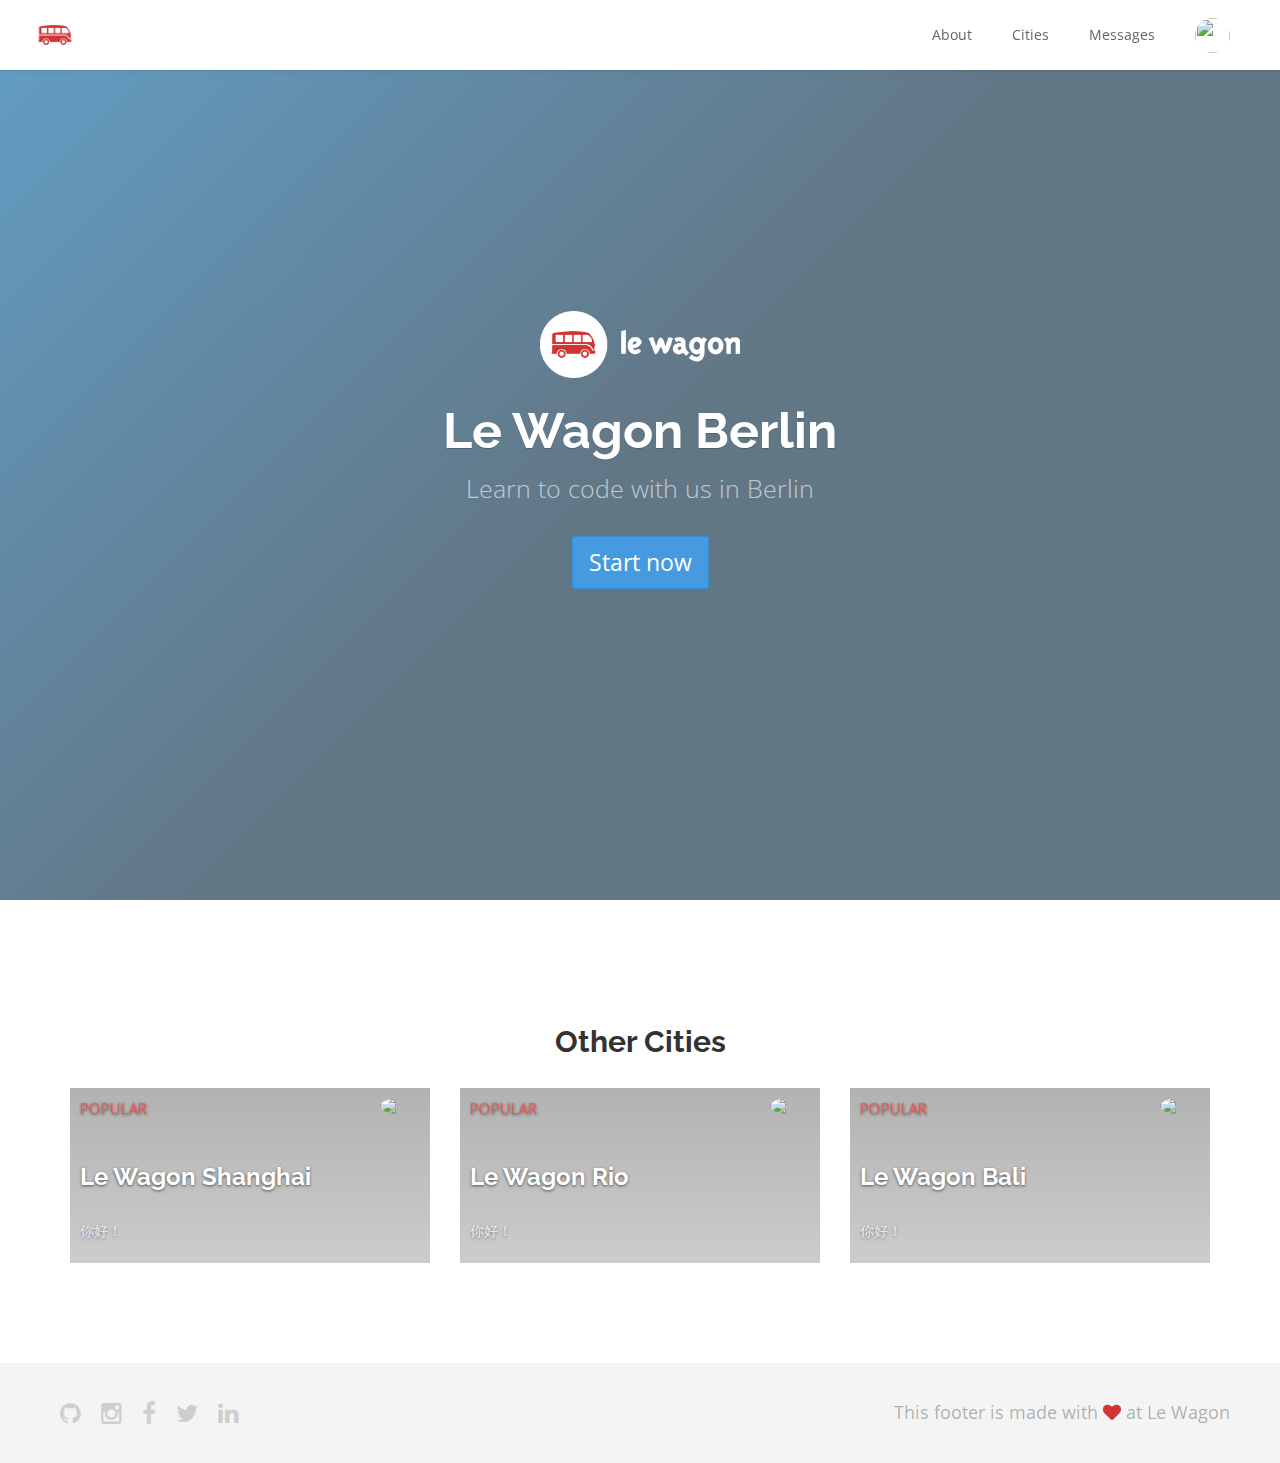
==== commit 806cbc20: "Automated commit at 2018-02-09 07:14:06 UTC by middleman-deploy 2.0.0-alpha" ====
--- a/index.html
+++ b/index.html
@@ -7,7 +7,7 @@
           content="width=device-width, initial-scale=1, shrink-to-fit=no">
     <!-- Use the title from a page's frontmatter if it has one -->
     <title>Le Wagon - Middleman</title>
-    <link href="stylesheets/application-433b31f5.css" rel="stylesheet" />
+    <link href="stylesheets/application-9001197c.css" rel="stylesheet" />
     <script src="javascripts/application-93de88c9.js"></script>
     <link href="images/favicon-f15af148.png" rel="icon" type="image/png" />
   </head>
--- a/stylesheets/application-9001197c.css
+++ b/stylesheets/application-9001197c.css
@@ -0,0 +1,8 @@
+@import url("https://fonts.googleapis.com/css?family=Open+Sans:400,300,700|Raleway:400,100,300,700,500");/*!
+ * Bootstrap v3.3.7 (http://getbootstrap.com)
+ * Copyright 2011-2016 Twitter, Inc.
+ * Licensed under MIT (https://github.com/twbs/bootstrap/blob/master/LICENSE)
+ *//*! normalize.css v3.0.3 | MIT License | github.com/necolas/normalize.css */html{font-family:sans-serif;-ms-text-size-adjust:100%;-webkit-text-size-adjust:100%}body{margin:0}article,aside,details,figcaption,figure,footer,header,hgroup,main,menu,nav,section,summary{display:block}audio,canvas,progress,video{display:inline-block;vertical-align:baseline}audio:not([controls]){display:none;height:0}[hidden],template{display:none}a{background-color:transparent}a:active,a:hover{outline:0}abbr[title]{border-bottom:1px dotted}b,strong{font-weight:bold}dfn{font-style:italic}h1{font-size:2em;margin:0.67em 0}mark{background:#ff0;color:#000}small{font-size:80%}sub,sup{font-size:75%;line-height:0;position:relative;vertical-align:baseline}sup{top:-0.5em}sub{bottom:-0.25em}img{border:0}svg:not(:root){overflow:hidden}figure{margin:1em 40px}hr{-webkit-box-sizing:content-box;box-sizing:content-box;height:0}pre{overflow:auto}code,kbd,pre,samp{font-family:monospace, monospace;font-size:1em}button,input,optgroup,select,textarea{color:inherit;font:inherit;margin:0}button{overflow:visible}button,select{text-transform:none}button,html input[type="button"],input[type="reset"],input[type="submit"]{-webkit-appearance:button;cursor:pointer}button[disabled],html input[disabled]{cursor:default}button::-moz-focus-inner,input::-moz-focus-inner{border:0;padding:0}input{line-height:normal}input[type="checkbox"],input[type="radio"]{-webkit-box-sizing:border-box;box-sizing:border-box;padding:0}input[type="number"]::-webkit-inner-spin-button,input[type="number"]::-webkit-outer-spin-button{height:auto}input[type="search"]{-webkit-appearance:textfield;-webkit-box-sizing:content-box;box-sizing:content-box}input[type="search"]::-webkit-search-cancel-button,input[type="search"]::-webkit-search-decoration{-webkit-appearance:none}fieldset{border:1px solid #c0c0c0;margin:0 2px;padding:0.35em 0.625em 0.75em}legend{border:0;padding:0}textarea{overflow:auto}optgroup{font-weight:bold}table{border-collapse:collapse;border-spacing:0}td,th{padding:0}/*! Source: https://github.com/h5bp/html5-boilerplate/blob/master/src/css/main.css */@media print{*,*:before,*:after{background:transparent !important;color:#000 !important;-webkit-box-shadow:none !important;box-shadow:none !important;text-shadow:none !important}a,a:visited{text-decoration:underline}a[href]:after{content:" (" attr(href) ")"}abbr[title]:after{content:" (" attr(title) ")"}a[href^="#"]:after,a[href^="javascript:"]:after{content:""}pre,blockquote{border:1px solid #999;page-break-inside:avoid}thead{display:table-header-group}tr,img{page-break-inside:avoid}img{max-width:100% !important}p,h2,h3{orphans:3;widows:3}h2,h3{page-break-after:avoid}.navbar{display:none}.btn>.caret,.dropup>.btn>.caret{border-top-color:#000 !important}.label{border:1px solid #000}.table{border-collapse:collapse !important}.table td,.table th{background-color:#fff !important}.table-bordered th,.table-bordered td{border:1px solid #ddd !important}}@font-face{font-family:'Glyphicons Halflings';src:url("../assets/bootstrap/glyphicons-halflings-regular-86b6f62b.eot");src:url("../assets/bootstrap/glyphicons-halflings-regular-86b6f62b.eot?#iefix") format("embedded-opentype"),url("../assets/bootstrap/glyphicons-halflings-regular-ca35b697.woff2") format("woff2"),url("../assets/bootstrap/glyphicons-halflings-regular-278e49a8.woff") format("woff"),url("../assets/bootstrap/glyphicons-halflings-regular-44bc1850.ttf") format("truetype"),url("../assets/bootstrap/glyphicons-halflings-regular-de51a849.svg#glyphicons_halflingsregular") format("svg")}.glyphicon{position:relative;top:1px;display:inline-block;font-family:'Glyphicons Halflings';font-style:normal;font-weight:normal;line-height:1;-webkit-font-smoothing:antialiased;-moz-osx-font-smoothing:grayscale}.glyphicon-asterisk:before{content:"\002a"}.glyphicon-plus:before{content:"\002b"}.glyphicon-euro:before,.glyphicon-eur:before{content:"\20ac"}.glyphicon-minus:before{content:"\2212"}.glyphicon-cloud:before{content:"\2601"}.glyphicon-envelope:before{content:"\2709"}.glyphicon-pencil:before{content:"\270f"}.glyphicon-glass:before{content:"\e001"}.glyphicon-music:before{content:"\e002"}.glyphicon-search:before{content:"\e003"}.glyphicon-heart:before{content:"\e005"}.glyphicon-star:before{content:"\e006"}.glyphicon-star-empty:before{content:"\e007"}.glyphicon-user:before{content:"\e008"}.glyphicon-film:before{content:"\e009"}.glyphicon-th-large:before{content:"\e010"}.glyphicon-th:before{content:"\e011"}.glyphicon-th-list:before{content:"\e012"}.glyphicon-ok:before{content:"\e013"}.glyphicon-remove:before{content:"\e014"}.glyphicon-zoom-in:before{content:"\e015"}.glyphicon-zoom-out:before{content:"\e016"}.glyphicon-off:before{content:"\e017"}.glyphicon-signal:before{content:"\e018"}.glyphicon-cog:before{content:"\e019"}.glyphicon-trash:before{content:"\e020"}.glyphicon-home:before{content:"\e021"}.glyphicon-file:before{content:"\e022"}.glyphicon-time:before{content:"\e023"}.glyphicon-road:before{content:"\e024"}.glyphicon-download-alt:before{content:"\e025"}.glyphicon-download:before{content:"\e026"}.glyphicon-upload:before{content:"\e027"}.glyphicon-inbox:before{content:"\e028"}.glyphicon-play-circle:before{content:"\e029"}.glyphicon-repeat:before{content:"\e030"}.glyphicon-refresh:before{content:"\e031"}.glyphicon-list-alt:before{content:"\e032"}.glyphicon-lock:before{content:"\e033"}.glyphicon-flag:before{content:"\e034"}.glyphicon-headphones:before{content:"\e035"}.glyphicon-volume-off:before{content:"\e036"}.glyphicon-volume-down:before{content:"\e037"}.glyphicon-volume-up:before{content:"\e038"}.glyphicon-qrcode:before{content:"\e039"}.glyphicon-barcode:before{content:"\e040"}.glyphicon-tag:before{content:"\e041"}.glyphicon-tags:before{content:"\e042"}.glyphicon-book:before{content:"\e043"}.glyphicon-bookmark:before{content:"\e044"}.glyphicon-print:before{content:"\e045"}.glyphicon-camera:before{content:"\e046"}.glyphicon-font:before{content:"\e047"}.glyphicon-bold:before{content:"\e048"}.glyphicon-italic:before{content:"\e049"}.glyphicon-text-height:before{content:"\e050"}.glyphicon-text-width:before{content:"\e051"}.glyphicon-align-left:before{content:"\e052"}.glyphicon-align-center:before{content:"\e053"}.glyphicon-align-right:before{content:"\e054"}.glyphicon-align-justify:before{content:"\e055"}.glyphicon-list:before{content:"\e056"}.glyphicon-indent-left:before{content:"\e057"}.glyphicon-indent-right:before{content:"\e058"}.glyphicon-facetime-video:before{content:"\e059"}.glyphicon-picture:before{content:"\e060"}.glyphicon-map-marker:before{content:"\e062"}.glyphicon-adjust:before{content:"\e063"}.glyphicon-tint:before{content:"\e064"}.glyphicon-edit:before{content:"\e065"}.glyphicon-share:before{content:"\e066"}.glyphicon-check:before{content:"\e067"}.glyphicon-move:before{content:"\e068"}.glyphicon-step-backward:before{content:"\e069"}.glyphicon-fast-backward:before{content:"\e070"}.glyphicon-backward:before{content:"\e071"}.glyphicon-play:before{content:"\e072"}.glyphicon-pause:before{content:"\e073"}.glyphicon-stop:before{content:"\e074"}.glyphicon-forward:before{content:"\e075"}.glyphicon-fast-forward:before{content:"\e076"}.glyphicon-step-forward:before{content:"\e077"}.glyphicon-eject:before{content:"\e078"}.glyphicon-chevron-left:before{content:"\e079"}.glyphicon-chevron-right:before{content:"\e080"}.glyphicon-plus-sign:before{content:"\e081"}.glyphicon-minus-sign:before{content:"\e082"}.glyphicon-remove-sign:before{content:"\e083"}.glyphicon-ok-sign:before{content:"\e084"}.glyphicon-question-sign:before{content:"\e085"}.glyphicon-info-sign:before{content:"\e086"}.glyphicon-screenshot:before{content:"\e087"}.glyphicon-remove-circle:before{content:"\e088"}.glyphicon-ok-circle:before{content:"\e089"}.glyphicon-ban-circle:before{content:"\e090"}.glyphicon-arrow-left:before{content:"\e091"}.glyphicon-arrow-right:before{content:"\e092"}.glyphicon-arrow-up:before{content:"\e093"}.glyphicon-arrow-down:before{content:"\e094"}.glyphicon-share-alt:before{content:"\e095"}.glyphicon-resize-full:before{content:"\e096"}.glyphicon-resize-small:before{content:"\e097"}.glyphicon-exclamation-sign:before{content:"\e101"}.glyphicon-gift:before{content:"\e102"}.glyphicon-leaf:before{content:"\e103"}.glyphicon-fire:before{content:"\e104"}.glyphicon-eye-open:before{content:"\e105"}.glyphicon-eye-close:before{content:"\e106"}.glyphicon-warning-sign:before{content:"\e107"}.glyphicon-plane:before{content:"\e108"}.glyphicon-calendar:before{content:"\e109"}.glyphicon-random:before{content:"\e110"}.glyphicon-comment:before{content:"\e111"}.glyphicon-magnet:before{content:"\e112"}.glyphicon-chevron-up:before{content:"\e113"}.glyphicon-chevron-down:before{content:"\e114"}.glyphicon-retweet:before{content:"\e115"}.glyphicon-shopping-cart:before{content:"\e116"}.glyphicon-folder-close:before{content:"\e117"}.glyphicon-folder-open:before{content:"\e118"}.glyphicon-resize-vertical:before{content:"\e119"}.glyphicon-resize-horizontal:before{content:"\e120"}.glyphicon-hdd:before{content:"\e121"}.glyphicon-bullhorn:before{content:"\e122"}.glyphicon-bell:before{content:"\e123"}.glyphicon-certificate:before{content:"\e124"}.glyphicon-thumbs-up:before{content:"\e125"}.glyphicon-thumbs-down:before{content:"\e126"}.glyphicon-hand-right:before{content:"\e127"}.glyphicon-hand-left:before{content:"\e128"}.glyphicon-hand-up:before{content:"\e129"}.glyphicon-hand-down:before{content:"\e130"}.glyphicon-circle-arrow-right:before{content:"\e131"}.glyphicon-circle-arrow-left:before{content:"\e132"}.glyphicon-circle-arrow-up:before{content:"\e133"}.glyphicon-circle-arrow-down:before{content:"\e134"}.glyphicon-globe:before{content:"\e135"}.glyphicon-wrench:before{content:"\e136"}.glyphicon-tasks:before{content:"\e137"}.glyphicon-filter:before{content:"\e138"}.glyphicon-briefcase:before{content:"\e139"}.glyphicon-fullscreen:before{content:"\e140"}.glyphicon-dashboard:before{content:"\e141"}.glyphicon-paperclip:before{content:"\e142"}.glyphicon-heart-empty:before{content:"\e143"}.glyphicon-link:before{content:"\e144"}.glyphicon-phone:before{content:"\e145"}.glyphicon-pushpin:before{content:"\e146"}.glyphicon-usd:before{content:"\e148"}.glyphicon-gbp:before{content:"\e149"}.glyphicon-sort:before{content:"\e150"}.glyphicon-sort-by-alphabet:before{content:"\e151"}.glyphicon-sort-by-alphabet-alt:before{content:"\e152"}.glyphicon-sort-by-order:before{content:"\e153"}.glyphicon-sort-by-order-alt:before{content:"\e154"}.glyphicon-sort-by-attributes:before{content:"\e155"}.glyphicon-sort-by-attributes-alt:before{content:"\e156"}.glyphicon-unchecked:before{content:"\e157"}.glyphicon-expand:before{content:"\e158"}.glyphicon-collapse-down:before{content:"\e159"}.glyphicon-collapse-up:before{content:"\e160"}.glyphicon-log-in:before{content:"\e161"}.glyphicon-flash:before{content:"\e162"}.glyphicon-log-out:before{content:"\e163"}.glyphicon-new-window:before{content:"\e164"}.glyphicon-record:before{content:"\e165"}.glyphicon-save:before{content:"\e166"}.glyphicon-open:before{content:"\e167"}.glyphicon-saved:before{content:"\e168"}.glyphicon-import:before{content:"\e169"}.glyphicon-export:before{content:"\e170"}.glyphicon-send:before{content:"\e171"}.glyphicon-floppy-disk:before{content:"\e172"}.glyphicon-floppy-saved:before{content:"\e173"}.glyphicon-floppy-remove:before{content:"\e174"}.glyphicon-floppy-save:before{content:"\e175"}.glyphicon-floppy-open:before{content:"\e176"}.glyphicon-credit-card:before{content:"\e177"}.glyphicon-transfer:before{content:"\e178"}.glyphicon-cutlery:before{content:"\e179"}.glyphicon-header:before{content:"\e180"}.glyphicon-compressed:before{content:"\e181"}.glyphicon-earphone:before{content:"\e182"}.glyphicon-phone-alt:before{content:"\e183"}.glyphicon-tower:before{content:"\e184"}.glyphicon-stats:before{content:"\e185"}.glyphicon-sd-video:before{content:"\e186"}.glyphicon-hd-video:before{content:"\e187"}.glyphicon-subtitles:before{content:"\e188"}.glyphicon-sound-stereo:before{content:"\e189"}.glyphicon-sound-dolby:before{content:"\e190"}.glyphicon-sound-5-1:before{content:"\e191"}.glyphicon-sound-6-1:before{content:"\e192"}.glyphicon-sound-7-1:before{content:"\e193"}.glyphicon-copyright-mark:before{content:"\e194"}.glyphicon-registration-mark:before{content:"\e195"}.glyphicon-cloud-download:before{content:"\e197"}.glyphicon-cloud-upload:before{content:"\e198"}.glyphicon-tree-conifer:before{content:"\e199"}.glyphicon-tree-deciduous:before{content:"\e200"}.glyphicon-cd:before{content:"\e201"}.glyphicon-save-file:before{content:"\e202"}.glyphicon-open-file:before{content:"\e203"}.glyphicon-level-up:before{content:"\e204"}.glyphicon-copy:before{content:"\e205"}.glyphicon-paste:before{content:"\e206"}.glyphicon-alert:before{content:"\e209"}.glyphicon-equalizer:before{content:"\e210"}.glyphicon-king:before{content:"\e211"}.glyphicon-queen:before{content:"\e212"}.glyphicon-pawn:before{content:"\e213"}.glyphicon-bishop:before{content:"\e214"}.glyphicon-knight:before{content:"\e215"}.glyphicon-baby-formula:before{content:"\e216"}.glyphicon-tent:before{content:"\26fa"}.glyphicon-blackboard:before{content:"\e218"}.glyphicon-bed:before{content:"\e219"}.glyphicon-apple:before{content:"\f8ff"}.glyphicon-erase:before{content:"\e221"}.glyphicon-hourglass:before{content:"\231b"}.glyphicon-lamp:before{content:"\e223"}.glyphicon-duplicate:before{content:"\e224"}.glyphicon-piggy-bank:before{content:"\e225"}.glyphicon-scissors:before{content:"\e226"}.glyphicon-bitcoin:before{content:"\e227"}.glyphicon-btc:before{content:"\e227"}.glyphicon-xbt:before{content:"\e227"}.glyphicon-yen:before{content:"\00a5"}.glyphicon-jpy:before{content:"\00a5"}.glyphicon-ruble:before{content:"\20bd"}.glyphicon-rub:before{content:"\20bd"}.glyphicon-scale:before{content:"\e230"}.glyphicon-ice-lolly:before{content:"\e231"}.glyphicon-ice-lolly-tasted:before{content:"\e232"}.glyphicon-education:before{content:"\e233"}.glyphicon-option-horizontal:before{content:"\e234"}.glyphicon-option-vertical:before{content:"\e235"}.glyphicon-menu-hamburger:before{content:"\e236"}.glyphicon-modal-window:before{content:"\e237"}.glyphicon-oil:before{content:"\e238"}.glyphicon-grain:before{content:"\e239"}.glyphicon-sunglasses:before{content:"\e240"}.glyphicon-text-size:before{content:"\e241"}.glyphicon-text-color:before{content:"\e242"}.glyphicon-text-background:before{content:"\e243"}.glyphicon-object-align-top:before{content:"\e244"}.glyphicon-object-align-bottom:before{content:"\e245"}.glyphicon-object-align-horizontal:before{content:"\e246"}.glyphicon-object-align-left:before{content:"\e247"}.glyphicon-object-align-vertical:before{content:"\e248"}.glyphicon-object-align-right:before{content:"\e249"}.glyphicon-triangle-right:before{content:"\e250"}.glyphicon-triangle-left:before{content:"\e251"}.glyphicon-triangle-bottom:before{content:"\e252"}.glyphicon-triangle-top:before{content:"\e253"}.glyphicon-console:before{content:"\e254"}.glyphicon-superscript:before{content:"\e255"}.glyphicon-subscript:before{content:"\e256"}.glyphicon-menu-left:before{content:"\e257"}.glyphicon-menu-right:before{content:"\e258"}.glyphicon-menu-down:before{content:"\e259"}.glyphicon-menu-up:before{content:"\e260"}*{-webkit-box-sizing:border-box;box-sizing:border-box}*:before,*:after{-webkit-box-sizing:border-box;box-sizing:border-box}html{font-size:10px;-webkit-tap-highlight-color:transparent}body{font-family:"Open Sans", "Helvetica", "sans-serif";font-size:18px;line-height:1.42857143;color:#333333;background-color:#F4F4F4}input,button,select,textarea{font-family:inherit;font-size:inherit;line-height:inherit}a{color:#469AE0;text-decoration:none}a:hover,a:focus{color:#1f74ba;text-decoration:underline}a:focus{outline:5px auto -webkit-focus-ring-color;outline-offset:-2px}figure{margin:0}img{vertical-align:middle}.img-responsive{display:block;max-width:100%;height:auto}.img-rounded{border-radius:2px}.img-thumbnail{padding:4px;line-height:1.42857143;background-color:#F4F4F4;border:1px solid #ddd;border-radius:2px;-webkit-transition:all 0.2s ease-in-out;transition:all 0.2s ease-in-out;display:inline-block;max-width:100%;height:auto}.img-circle{border-radius:50%}hr{margin-top:25px;margin-bottom:25px;border:0;border-top:1px solid #eeeeee}.sr-only{position:absolute;width:1px;height:1px;margin:-1px;padding:0;overflow:hidden;clip:rect(0, 0, 0, 0);border:0}.sr-only-focusable:active,.sr-only-focusable:focus{position:static;width:auto;height:auto;margin:0;overflow:visible;clip:auto}[role="button"]{cursor:pointer}h1,h2,h3,h4,h5,h6,.h1,.h2,.h3,.h4,.h5,.h6{font-family:"Raleway", "Helvetica", "sans-serif";font-weight:500;line-height:1.1;color:inherit}h1 small,h1 .small,h2 small,h2 .small,h3 small,h3 .small,h4 small,h4 .small,h5 small,h5 .small,h6 small,h6 .small,.h1 small,.h1 .small,.h2 small,.h2 .small,.h3 small,.h3 .small,.h4 small,.h4 .small,.h5 small,.h5 .small,.h6 small,.h6 .small{font-weight:normal;line-height:1;color:#777777}h1,.h1,h2,.h2,h3,.h3{margin-top:25px;margin-bottom:12.5px}h1 small,h1 .small,.h1 small,.h1 .small,h2 small,h2 .small,.h2 small,.h2 .small,h3 small,h3 .small,.h3 small,.h3 .small{font-size:65%}h4,.h4,h5,.h5,h6,.h6{margin-top:12.5px;margin-bottom:12.5px}h4 small,h4 .small,.h4 small,.h4 .small,h5 small,h5 .small,.h5 small,.h5 .small,h6 small,h6 .small,.h6 small,.h6 .small{font-size:75%}h1,.h1{font-size:46px}h2,.h2{font-size:38px}h3,.h3{font-size:31px}h4,.h4{font-size:23px}h5,.h5{font-size:18px}h6,.h6{font-size:16px}p{margin:0 0 12.5px}.lead{margin-bottom:25px;font-size:20px;font-weight:300;line-height:1.4}@media (min-width: 768px){.lead{font-size:27px}}small,.small{font-size:88%}mark,.mark{background-color:#fcf8e3;padding:.2em}.text-left{text-align:left}.text-right{text-align:right}.text-center{text-align:center}.text-justify{text-align:justify}.text-nowrap{white-space:nowrap}.text-lowercase{text-transform:lowercase}.text-uppercase,.initialism{text-transform:uppercase}.text-capitalize{text-transform:capitalize}.text-muted{color:#777777}.text-primary{color:#469AE0}a.text-primary:hover,a.text-primary:focus{color:#2381d0}.text-success{color:#3c763d}a.text-success:hover,a.text-success:focus{color:#2b542c}.text-info{color:#31708f}a.text-info:hover,a.text-info:focus{color:#245269}.text-warning{color:#8a6d3b}a.text-warning:hover,a.text-warning:focus{color:#66512c}.text-danger{color:#a94442}a.text-danger:hover,a.text-danger:focus{color:#843534}.bg-primary{color:#fff}.bg-primary{background-color:#469AE0}a.bg-primary:hover,a.bg-primary:focus{background-color:#2381d0}.bg-success{background-color:#dff0d8}a.bg-success:hover,a.bg-success:focus{background-color:#c1e2b3}.bg-info{background-color:#d9edf7}a.bg-info:hover,a.bg-info:focus{background-color:#afd9ee}.bg-warning{background-color:#fcf8e3}a.bg-warning:hover,a.bg-warning:focus{background-color:#f7ecb5}.bg-danger{background-color:#f2dede}a.bg-danger:hover,a.bg-danger:focus{background-color:#e4b9b9}.page-header{padding-bottom:11.5px;margin:50px 0 25px;border-bottom:1px solid #eeeeee}ul,ol{margin-top:0;margin-bottom:12.5px}ul ul,ul ol,ol ul,ol ol{margin-bottom:0}.list-unstyled{padding-left:0;list-style:none}.list-inline{padding-left:0;list-style:none;margin-left:-5px}.list-inline>li{display:inline-block;padding-left:5px;padding-right:5px}dl{margin-top:0;margin-bottom:25px}dt,dd{line-height:1.42857143}dt{font-weight:bold}dd{margin-left:0}.dl-horizontal dd:before,.dl-horizontal dd:after{content:" ";display:table}.dl-horizontal dd:after{clear:both}@media (min-width: 768px){.dl-horizontal dt{float:left;width:160px;clear:left;text-align:right;overflow:hidden;text-overflow:ellipsis;white-space:nowrap}.dl-horizontal dd{margin-left:180px}}abbr[title],abbr[data-original-title]{cursor:help;border-bottom:1px dotted #777777}.initialism{font-size:90%}blockquote{padding:12.5px 25px;margin:0 0 25px;font-size:22.5px;border-left:5px solid #eeeeee}blockquote p:last-child,blockquote ul:last-child,blockquote ol:last-child{margin-bottom:0}blockquote footer,blockquote small,blockquote .small{display:block;font-size:80%;line-height:1.42857143;color:#777777}blockquote footer:before,blockquote small:before,blockquote .small:before{content:'\2014 \00A0'}.blockquote-reverse,blockquote.pull-right{padding-right:15px;padding-left:0;border-right:5px solid #eeeeee;border-left:0;text-align:right}.blockquote-reverse footer:before,.blockquote-reverse small:before,.blockquote-reverse .small:before,blockquote.pull-right footer:before,blockquote.pull-right small:before,blockquote.pull-right .small:before{content:''}.blockquote-reverse footer:after,.blockquote-reverse small:after,.blockquote-reverse .small:after,blockquote.pull-right footer:after,blockquote.pull-right small:after,blockquote.pull-right .small:after{content:'\00A0 \2014'}address{margin-bottom:25px;font-style:normal;line-height:1.42857143}code,kbd,pre,samp{font-family:Menlo, Monaco, Consolas, "Courier New", monospace}code{padding:2px 4px;font-size:90%;color:#c7254e;background-color:#f9f2f4;border-radius:2px}kbd{padding:2px 4px;font-size:90%;color:#fff;background-color:#333;border-radius:2px;-webkit-box-shadow:inset 0 -1px 0 rgba(0,0,0,0.25);box-shadow:inset 0 -1px 0 rgba(0,0,0,0.25)}kbd kbd{padding:0;font-size:100%;font-weight:bold;-webkit-box-shadow:none;box-shadow:none}pre{display:block;padding:12px;margin:0 0 12.5px;font-size:17px;line-height:1.42857143;word-break:break-all;word-wrap:break-word;color:#333333;background-color:#f5f5f5;border:1px solid #ccc;border-radius:2px}pre code{padding:0;font-size:inherit;color:inherit;white-space:pre-wrap;background-color:transparent;border-radius:0}.pre-scrollable{max-height:340px;overflow-y:scroll}.container{margin-right:auto;margin-left:auto;padding-left:15px;padding-right:15px}.container:before,.container:after{content:" ";display:table}.container:after{clear:both}@media (min-width: 768px){.container{width:750px}}@media (min-width: 992px){.container{width:970px}}@media (min-width: 1200px){.container{width:1170px}}.container-fluid{margin-right:auto;margin-left:auto;padding-left:15px;padding-right:15px}.container-fluid:before,.container-fluid:after{content:" ";display:table}.container-fluid:after{clear:both}.row{margin-left:-15px;margin-right:-15px}.row:before,.row:after{content:" ";display:table}.row:after{clear:both}.col-xs-1,.col-sm-1,.col-md-1,.col-lg-1,.col-xs-2,.col-sm-2,.col-md-2,.col-lg-2,.col-xs-3,.col-sm-3,.col-md-3,.col-lg-3,.col-xs-4,.col-sm-4,.col-md-4,.col-lg-4,.col-xs-5,.col-sm-5,.col-md-5,.col-lg-5,.col-xs-6,.col-sm-6,.col-md-6,.col-lg-6,.col-xs-7,.col-sm-7,.col-md-7,.col-lg-7,.col-xs-8,.col-sm-8,.col-md-8,.col-lg-8,.col-xs-9,.col-sm-9,.col-md-9,.col-lg-9,.col-xs-10,.col-sm-10,.col-md-10,.col-lg-10,.col-xs-11,.col-sm-11,.col-md-11,.col-lg-11,.col-xs-12,.col-sm-12,.col-md-12,.col-lg-12{position:relative;min-height:1px;padding-left:15px;padding-right:15px}.col-xs-1,.col-xs-2,.col-xs-3,.col-xs-4,.col-xs-5,.col-xs-6,.col-xs-7,.col-xs-8,.col-xs-9,.col-xs-10,.col-xs-11,.col-xs-12{float:left}.col-xs-1{width:8.33333333%}.col-xs-2{width:16.66666667%}.col-xs-3{width:25%}.col-xs-4{width:33.33333333%}.col-xs-5{width:41.66666667%}.col-xs-6{width:50%}.col-xs-7{width:58.33333333%}.col-xs-8{width:66.66666667%}.col-xs-9{width:75%}.col-xs-10{width:83.33333333%}.col-xs-11{width:91.66666667%}.col-xs-12{width:100%}.col-xs-pull-0{right:auto}.col-xs-pull-1{right:8.33333333%}.col-xs-pull-2{right:16.66666667%}.col-xs-pull-3{right:25%}.col-xs-pull-4{right:33.33333333%}.col-xs-pull-5{right:41.66666667%}.col-xs-pull-6{right:50%}.col-xs-pull-7{right:58.33333333%}.col-xs-pull-8{right:66.66666667%}.col-xs-pull-9{right:75%}.col-xs-pull-10{right:83.33333333%}.col-xs-pull-11{right:91.66666667%}.col-xs-pull-12{right:100%}.col-xs-push-0{left:auto}.col-xs-push-1{left:8.33333333%}.col-xs-push-2{left:16.66666667%}.col-xs-push-3{left:25%}.col-xs-push-4{left:33.33333333%}.col-xs-push-5{left:41.66666667%}.col-xs-push-6{left:50%}.col-xs-push-7{left:58.33333333%}.col-xs-push-8{left:66.66666667%}.col-xs-push-9{left:75%}.col-xs-push-10{left:83.33333333%}.col-xs-push-11{left:91.66666667%}.col-xs-push-12{left:100%}.col-xs-offset-0{margin-left:0%}.col-xs-offset-1{margin-left:8.33333333%}.col-xs-offset-2{margin-left:16.66666667%}.col-xs-offset-3{margin-left:25%}.col-xs-offset-4{margin-left:33.33333333%}.col-xs-offset-5{margin-left:41.66666667%}.col-xs-offset-6{margin-left:50%}.col-xs-offset-7{margin-left:58.33333333%}.col-xs-offset-8{margin-left:66.66666667%}.col-xs-offset-9{margin-left:75%}.col-xs-offset-10{margin-left:83.33333333%}.col-xs-offset-11{margin-left:91.66666667%}.col-xs-offset-12{margin-left:100%}@media (min-width: 768px){.col-sm-1,.col-sm-2,.col-sm-3,.col-sm-4,.col-sm-5,.col-sm-6,.col-sm-7,.col-sm-8,.col-sm-9,.col-sm-10,.col-sm-11,.col-sm-12{float:left}.col-sm-1{width:8.33333333%}.col-sm-2{width:16.66666667%}.col-sm-3{width:25%}.col-sm-4{width:33.33333333%}.col-sm-5{width:41.66666667%}.col-sm-6{width:50%}.col-sm-7{width:58.33333333%}.col-sm-8{width:66.66666667%}.col-sm-9{width:75%}.col-sm-10{width:83.33333333%}.col-sm-11{width:91.66666667%}.col-sm-12{width:100%}.col-sm-pull-0{right:auto}.col-sm-pull-1{right:8.33333333%}.col-sm-pull-2{right:16.66666667%}.col-sm-pull-3{right:25%}.col-sm-pull-4{right:33.33333333%}.col-sm-pull-5{right:41.66666667%}.col-sm-pull-6{right:50%}.col-sm-pull-7{right:58.33333333%}.col-sm-pull-8{right:66.66666667%}.col-sm-pull-9{right:75%}.col-sm-pull-10{right:83.33333333%}.col-sm-pull-11{right:91.66666667%}.col-sm-pull-12{right:100%}.col-sm-push-0{left:auto}.col-sm-push-1{left:8.33333333%}.col-sm-push-2{left:16.66666667%}.col-sm-push-3{left:25%}.col-sm-push-4{left:33.33333333%}.col-sm-push-5{left:41.66666667%}.col-sm-push-6{left:50%}.col-sm-push-7{left:58.33333333%}.col-sm-push-8{left:66.66666667%}.col-sm-push-9{left:75%}.col-sm-push-10{left:83.33333333%}.col-sm-push-11{left:91.66666667%}.col-sm-push-12{left:100%}.col-sm-offset-0{margin-left:0%}.col-sm-offset-1{margin-left:8.33333333%}.col-sm-offset-2{margin-left:16.66666667%}.col-sm-offset-3{margin-left:25%}.col-sm-offset-4{margin-left:33.33333333%}.col-sm-offset-5{margin-left:41.66666667%}.col-sm-offset-6{margin-left:50%}.col-sm-offset-7{margin-left:58.33333333%}.col-sm-offset-8{margin-left:66.66666667%}.col-sm-offset-9{margin-left:75%}.col-sm-offset-10{margin-left:83.33333333%}.col-sm-offset-11{margin-left:91.66666667%}.col-sm-offset-12{margin-left:100%}}@media (min-width: 992px){.col-md-1,.col-md-2,.col-md-3,.col-md-4,.col-md-5,.col-md-6,.col-md-7,.col-md-8,.col-md-9,.col-md-10,.col-md-11,.col-md-12{float:left}.col-md-1{width:8.33333333%}.col-md-2{width:16.66666667%}.col-md-3{width:25%}.col-md-4{width:33.33333333%}.col-md-5{width:41.66666667%}.col-md-6{width:50%}.col-md-7{width:58.33333333%}.col-md-8{width:66.66666667%}.col-md-9{width:75%}.col-md-10{width:83.33333333%}.col-md-11{width:91.66666667%}.col-md-12{width:100%}.col-md-pull-0{right:auto}.col-md-pull-1{right:8.33333333%}.col-md-pull-2{right:16.66666667%}.col-md-pull-3{right:25%}.col-md-pull-4{right:33.33333333%}.col-md-pull-5{right:41.66666667%}.col-md-pull-6{right:50%}.col-md-pull-7{right:58.33333333%}.col-md-pull-8{right:66.66666667%}.col-md-pull-9{right:75%}.col-md-pull-10{right:83.33333333%}.col-md-pull-11{right:91.66666667%}.col-md-pull-12{right:100%}.col-md-push-0{left:auto}.col-md-push-1{left:8.33333333%}.col-md-push-2{left:16.66666667%}.col-md-push-3{left:25%}.col-md-push-4{left:33.33333333%}.col-md-push-5{left:41.66666667%}.col-md-push-6{left:50%}.col-md-push-7{left:58.33333333%}.col-md-push-8{left:66.66666667%}.col-md-push-9{left:75%}.col-md-push-10{left:83.33333333%}.col-md-push-11{left:91.66666667%}.col-md-push-12{left:100%}.col-md-offset-0{margin-left:0%}.col-md-offset-1{margin-left:8.33333333%}.col-md-offset-2{margin-left:16.66666667%}.col-md-offset-3{margin-left:25%}.col-md-offset-4{margin-left:33.33333333%}.col-md-offset-5{margin-left:41.66666667%}.col-md-offset-6{margin-left:50%}.col-md-offset-7{margin-left:58.33333333%}.col-md-offset-8{margin-left:66.66666667%}.col-md-offset-9{margin-left:75%}.col-md-offset-10{margin-left:83.33333333%}.col-md-offset-11{margin-left:91.66666667%}.col-md-offset-12{margin-left:100%}}@media (min-width: 1200px){.col-lg-1,.col-lg-2,.col-lg-3,.col-lg-4,.col-lg-5,.col-lg-6,.col-lg-7,.col-lg-8,.col-lg-9,.col-lg-10,.col-lg-11,.col-lg-12{float:left}.col-lg-1{width:8.33333333%}.col-lg-2{width:16.66666667%}.col-lg-3{width:25%}.col-lg-4{width:33.33333333%}.col-lg-5{width:41.66666667%}.col-lg-6{width:50%}.col-lg-7{width:58.33333333%}.col-lg-8{width:66.66666667%}.col-lg-9{width:75%}.col-lg-10{width:83.33333333%}.col-lg-11{width:91.66666667%}.col-lg-12{width:100%}.col-lg-pull-0{right:auto}.col-lg-pull-1{right:8.33333333%}.col-lg-pull-2{right:16.66666667%}.col-lg-pull-3{right:25%}.col-lg-pull-4{right:33.33333333%}.col-lg-pull-5{right:41.66666667%}.col-lg-pull-6{right:50%}.col-lg-pull-7{right:58.33333333%}.col-lg-pull-8{right:66.66666667%}.col-lg-pull-9{right:75%}.col-lg-pull-10{right:83.33333333%}.col-lg-pull-11{right:91.66666667%}.col-lg-pull-12{right:100%}.col-lg-push-0{left:auto}.col-lg-push-1{left:8.33333333%}.col-lg-push-2{left:16.66666667%}.col-lg-push-3{left:25%}.col-lg-push-4{left:33.33333333%}.col-lg-push-5{left:41.66666667%}.col-lg-push-6{left:50%}.col-lg-push-7{left:58.33333333%}.col-lg-push-8{left:66.66666667%}.col-lg-push-9{left:75%}.col-lg-push-10{left:83.33333333%}.col-lg-push-11{left:91.66666667%}.col-lg-push-12{left:100%}.col-lg-offset-0{margin-left:0%}.col-lg-offset-1{margin-left:8.33333333%}.col-lg-offset-2{margin-left:16.66666667%}.col-lg-offset-3{margin-left:25%}.col-lg-offset-4{margin-left:33.33333333%}.col-lg-offset-5{margin-left:41.66666667%}.col-lg-offset-6{margin-left:50%}.col-lg-offset-7{margin-left:58.33333333%}.col-lg-offset-8{margin-left:66.66666667%}.col-lg-offset-9{margin-left:75%}.col-lg-offset-10{margin-left:83.33333333%}.col-lg-offset-11{margin-left:91.66666667%}.col-lg-offset-12{margin-left:100%}}table{background-color:transparent}caption{padding-top:8px;padding-bottom:8px;color:#777777;text-align:left}th{text-align:left}.table{width:100%;max-width:100%;margin-bottom:25px}.table>thead>tr>th,.table>thead>tr>td,.table>tbody>tr>th,.table>tbody>tr>td,.table>tfoot>tr>th,.table>tfoot>tr>td{padding:8px;line-height:1.42857143;vertical-align:top;border-top:1px solid #ddd}.table>thead>tr>th{vertical-align:bottom;border-bottom:2px solid #ddd}.table>caption+thead>tr:first-child>th,.table>caption+thead>tr:first-child>td,.table>colgroup+thead>tr:first-child>th,.table>colgroup+thead>tr:first-child>td,.table>thead:first-child>tr:first-child>th,.table>thead:first-child>tr:first-child>td{border-top:0}.table>tbody+tbody{border-top:2px solid #ddd}.table .table{background-color:#F4F4F4}.table-condensed>thead>tr>th,.table-condensed>thead>tr>td,.table-condensed>tbody>tr>th,.table-condensed>tbody>tr>td,.table-condensed>tfoot>tr>th,.table-condensed>tfoot>tr>td{padding:5px}.table-bordered{border:1px solid #ddd}.table-bordered>thead>tr>th,.table-bordered>thead>tr>td,.table-bordered>tbody>tr>th,.table-bordered>tbody>tr>td,.table-bordered>tfoot>tr>th,.table-bordered>tfoot>tr>td{border:1px solid #ddd}.table-bordered>thead>tr>th,.table-bordered>thead>tr>td{border-bottom-width:2px}.table-striped>tbody>tr:nth-of-type(odd){background-color:#f9f9f9}.table-hover>tbody>tr:hover{background-color:#f5f5f5}table col[class*="col-"]{position:static;float:none;display:table-column}table td[class*="col-"],table th[class*="col-"]{position:static;float:none;display:table-cell}.table>thead>tr>td.active,.table>thead>tr>th.active,.table>thead>tr.active>td,.table>thead>tr.active>th,.table>tbody>tr>td.active,.table>tbody>tr>th.active,.table>tbody>tr.active>td,.table>tbody>tr.active>th,.table>tfoot>tr>td.active,.table>tfoot>tr>th.active,.table>tfoot>tr.active>td,.table>tfoot>tr.active>th{background-color:#f5f5f5}.table-hover>tbody>tr>td.active:hover,.table-hover>tbody>tr>th.active:hover,.table-hover>tbody>tr.active:hover>td,.table-hover>tbody>tr:hover>.active,.table-hover>tbody>tr.active:hover>th{background-color:#e8e8e8}.table>thead>tr>td.success,.table>thead>tr>th.success,.table>thead>tr.success>td,.table>thead>tr.success>th,.table>tbody>tr>td.success,.table>tbody>tr>th.success,.table>tbody>tr.success>td,.table>tbody>tr.success>th,.table>tfoot>tr>td.success,.table>tfoot>tr>th.success,.table>tfoot>tr.success>td,.table>tfoot>tr.success>th{background-color:#dff0d8}.table-hover>tbody>tr>td.success:hover,.table-hover>tbody>tr>th.success:hover,.table-hover>tbody>tr.success:hover>td,.table-hover>tbody>tr:hover>.success,.table-hover>tbody>tr.success:hover>th{background-color:#d0e9c6}.table>thead>tr>td.info,.table>thead>tr>th.info,.table>thead>tr.info>td,.table>thead>tr.info>th,.table>tbody>tr>td.info,.table>tbody>tr>th.info,.table>tbody>tr.info>td,.table>tbody>tr.info>th,.table>tfoot>tr>td.info,.table>tfoot>tr>th.info,.table>tfoot>tr.info>td,.table>tfoot>tr.info>th{background-color:#d9edf7}.table-hover>tbody>tr>td.info:hover,.table-hover>tbody>tr>th.info:hover,.table-hover>tbody>tr.info:hover>td,.table-hover>tbody>tr:hover>.info,.table-hover>tbody>tr.info:hover>th{background-color:#c4e3f3}.table>thead>tr>td.warning,.table>thead>tr>th.warning,.table>thead>tr.warning>td,.table>thead>tr.warning>th,.table>tbody>tr>td.warning,.table>tbody>tr>th.warning,.table>tbody>tr.warning>td,.table>tbody>tr.warning>th,.table>tfoot>tr>td.warning,.table>tfoot>tr>th.warning,.table>tfoot>tr.warning>td,.table>tfoot>tr.warning>th{background-color:#fcf8e3}.table-hover>tbody>tr>td.warning:hover,.table-hover>tbody>tr>th.warning:hover,.table-hover>tbody>tr.warning:hover>td,.table-hover>tbody>tr:hover>.warning,.table-hover>tbody>tr.warning:hover>th{background-color:#faf2cc}.table>thead>tr>td.danger,.table>thead>tr>th.danger,.table>thead>tr.danger>td,.table>thead>tr.danger>th,.table>tbody>tr>td.danger,.table>tbody>tr>th.danger,.table>tbody>tr.danger>td,.table>tbody>tr.danger>th,.table>tfoot>tr>td.danger,.table>tfoot>tr>th.danger,.table>tfoot>tr.danger>td,.table>tfoot>tr.danger>th{background-color:#f2dede}.table-hover>tbody>tr>td.danger:hover,.table-hover>tbody>tr>th.danger:hover,.table-hover>tbody>tr.danger:hover>td,.table-hover>tbody>tr:hover>.danger,.table-hover>tbody>tr.danger:hover>th{background-color:#ebcccc}.table-responsive{overflow-x:auto;min-height:0.01%}@media screen and (max-width: 767px){.table-responsive{width:100%;margin-bottom:18.75px;overflow-y:hidden;-ms-overflow-style:-ms-autohiding-scrollbar;border:1px solid #ddd}.table-responsive>.table{margin-bottom:0}.table-responsive>.table>thead>tr>th,.table-responsive>.table>thead>tr>td,.table-responsive>.table>tbody>tr>th,.table-responsive>.table>tbody>tr>td,.table-responsive>.table>tfoot>tr>th,.table-responsive>.table>tfoot>tr>td{white-space:nowrap}.table-responsive>.table-bordered{border:0}.table-responsive>.table-bordered>thead>tr>th:first-child,.table-responsive>.table-bordered>thead>tr>td:first-child,.table-responsive>.table-bordered>tbody>tr>th:first-child,.table-responsive>.table-bordered>tbody>tr>td:first-child,.table-responsive>.table-bordered>tfoot>tr>th:first-child,.table-responsive>.table-bordered>tfoot>tr>td:first-child{border-left:0}.table-responsive>.table-bordered>thead>tr>th:last-child,.table-responsive>.table-bordered>thead>tr>td:last-child,.table-responsive>.table-bordered>tbody>tr>th:last-child,.table-responsive>.table-bordered>tbody>tr>td:last-child,.table-responsive>.table-bordered>tfoot>tr>th:last-child,.table-responsive>.table-bordered>tfoot>tr>td:last-child{border-right:0}.table-responsive>.table-bordered>tbody>tr:last-child>th,.table-responsive>.table-bordered>tbody>tr:last-child>td,.table-responsive>.table-bordered>tfoot>tr:last-child>th,.table-responsive>.table-bordered>tfoot>tr:last-child>td{border-bottom:0}}fieldset{padding:0;margin:0;border:0;min-width:0}legend{display:block;width:100%;padding:0;margin-bottom:25px;font-size:27px;line-height:inherit;color:#333333;border:0;border-bottom:1px solid #e5e5e5}label{display:inline-block;max-width:100%;margin-bottom:5px;font-weight:bold}input[type="search"]{-webkit-box-sizing:border-box;box-sizing:border-box}input[type="radio"],input[type="checkbox"]{margin:4px 0 0;margin-top:1px \9;line-height:normal}input[type="file"]{display:block}input[type="range"]{display:block;width:100%}select[multiple],select[size]{height:auto}input[type="file"]:focus,input[type="radio"]:focus,input[type="checkbox"]:focus{outline:5px auto -webkit-focus-ring-color;outline-offset:-2px}output{display:block;padding-top:7px;font-size:18px;line-height:1.42857143;color:#000000}.form-control{display:block;width:100%;height:39px;padding:6px 12px;font-size:18px;line-height:1.42857143;color:#000000;background-color:#fff;background-image:none;border:1px solid #ccc;border-radius:2px;-webkit-box-shadow:inset 0 1px 1px rgba(0,0,0,0.075);box-shadow:inset 0 1px 1px rgba(0,0,0,0.075);-webkit-transition:border-color ease-in-out 0.15s, box-shadow ease-in-out 0.15s;-webkit-transition:border-color ease-in-out 0.15s, -webkit-box-shadow ease-in-out 0.15s;transition:border-color ease-in-out 0.15s, -webkit-box-shadow ease-in-out 0.15s;transition:border-color ease-in-out 0.15s, box-shadow ease-in-out 0.15s;transition:border-color ease-in-out 0.15s, box-shadow ease-in-out 0.15s, -webkit-box-shadow ease-in-out 0.15s}.form-control:focus{border-color:#66afe9;outline:0;-webkit-box-shadow:inset 0 1px 1px rgba(0,0,0,0.075),0 0 8px rgba(102,175,233,0.6);box-shadow:inset 0 1px 1px rgba(0,0,0,0.075),0 0 8px rgba(102,175,233,0.6)}.form-control::-moz-placeholder{color:#999;opacity:1}.form-control:-ms-input-placeholder{color:#999}.form-control::-webkit-input-placeholder{color:#999}.form-control::-ms-expand{border:0;background-color:transparent}.form-control[disabled],.form-control[readonly],fieldset[disabled] .form-control{background-color:#eeeeee;opacity:1}.form-control[disabled],fieldset[disabled] .form-control{cursor:not-allowed}textarea.form-control{height:auto}input[type="search"]{-webkit-appearance:none}@media screen and (-webkit-min-device-pixel-ratio: 0){input[type="date"].form-control,input[type="time"].form-control,input[type="datetime-local"].form-control,input[type="month"].form-control{line-height:39px}input[type="date"].input-sm,.input-group-sm>input[type="date"].form-control,.input-group-sm>input[type="date"].input-group-addon,.input-group-sm>.input-group-btn>input[type="date"].btn,.input-group-sm input[type="date"],input[type="time"].input-sm,.input-group-sm>input[type="time"].form-control,.input-group-sm>input[type="time"].input-group-addon,.input-group-sm>.input-group-btn>input[type="time"].btn,.input-group-sm input[type="time"],input[type="datetime-local"].input-sm,.input-group-sm>input[type="datetime-local"].form-control,.input-group-sm>input[type="datetime-local"].input-group-addon,.input-group-sm>.input-group-btn>input[type="datetime-local"].btn,.input-group-sm input[type="datetime-local"],input[type="month"].input-sm,.input-group-sm>input[type="month"].form-control,.input-group-sm>input[type="month"].input-group-addon,.input-group-sm>.input-group-btn>input[type="month"].btn,.input-group-sm input[type="month"]{line-height:36px}input[type="date"].input-lg,.input-group-lg>input[type="date"].form-control,.input-group-lg>input[type="date"].input-group-addon,.input-group-lg>.input-group-btn>input[type="date"].btn,.input-group-lg input[type="date"],input[type="time"].input-lg,.input-group-lg>input[type="time"].form-control,.input-group-lg>input[type="time"].input-group-addon,.input-group-lg>.input-group-btn>input[type="time"].btn,.input-group-lg input[type="time"],input[type="datetime-local"].input-lg,.input-group-lg>input[type="datetime-local"].form-control,.input-group-lg>input[type="datetime-local"].input-group-addon,.input-group-lg>.input-group-btn>input[type="datetime-local"].btn,.input-group-lg input[type="datetime-local"],input[type="month"].input-lg,.input-group-lg>input[type="month"].form-control,.input-group-lg>input[type="month"].input-group-addon,.input-group-lg>.input-group-btn>input[type="month"].btn,.input-group-lg input[type="month"]{line-height:53px}}.form-group{margin-bottom:15px}.radio,.checkbox{position:relative;display:block;margin-top:10px;margin-bottom:10px}.radio label,.checkbox label{min-height:25px;padding-left:20px;margin-bottom:0;font-weight:normal;cursor:pointer}.radio input[type="radio"],.radio-inline input[type="radio"],.checkbox input[type="checkbox"],.checkbox-inline input[type="checkbox"]{position:absolute;margin-left:-20px;margin-top:4px \9}.radio+.radio,.checkbox+.checkbox{margin-top:-5px}.radio-inline,.checkbox-inline{position:relative;display:inline-block;padding-left:20px;margin-bottom:0;vertical-align:middle;font-weight:normal;cursor:pointer}.radio-inline+.radio-inline,.checkbox-inline+.checkbox-inline{margin-top:0;margin-left:10px}input[type="radio"][disabled],input[type="radio"].disabled,fieldset[disabled] input[type="radio"],input[type="checkbox"][disabled],input[type="checkbox"].disabled,fieldset[disabled] input[type="checkbox"]{cursor:not-allowed}.radio-inline.disabled,fieldset[disabled] .radio-inline,.checkbox-inline.disabled,fieldset[disabled] .checkbox-inline{cursor:not-allowed}.radio.disabled label,fieldset[disabled] .radio label,.checkbox.disabled label,fieldset[disabled] .checkbox label{cursor:not-allowed}.form-control-static{padding-top:7px;padding-bottom:7px;margin-bottom:0;min-height:43px}.form-control-static.input-lg,.input-group-lg>.form-control-static.form-control,.input-group-lg>.form-control-static.input-group-addon,.input-group-lg>.input-group-btn>.form-control-static.btn,.form-control-static.input-sm,.input-group-sm>.form-control-static.form-control,.input-group-sm>.form-control-static.input-group-addon,.input-group-sm>.input-group-btn>.form-control-static.btn{padding-left:0;padding-right:0}.input-sm,.input-group-sm>.form-control,.input-group-sm>.input-group-addon,.input-group-sm>.input-group-btn>.btn{height:36px;padding:5px 10px;font-size:16px;line-height:1.5;border-radius:2px}select.input-sm,.input-group-sm>select.form-control,.input-group-sm>select.input-group-addon,.input-group-sm>.input-group-btn>select.btn{height:36px;line-height:36px}textarea.input-sm,.input-group-sm>textarea.form-control,.input-group-sm>textarea.input-group-addon,.input-group-sm>.input-group-btn>textarea.btn,select[multiple].input-sm,.input-group-sm>select[multiple].form-control,.input-group-sm>select[multiple].input-group-addon,.input-group-sm>.input-group-btn>select[multiple].btn{height:auto}.form-group-sm .form-control{height:36px;padding:5px 10px;font-size:16px;line-height:1.5;border-radius:2px}.form-group-sm select.form-control{height:36px;line-height:36px}.form-group-sm textarea.form-control,.form-group-sm select[multiple].form-control{height:auto}.form-group-sm .form-control-static{height:36px;min-height:41px;padding:6px 10px;font-size:16px;line-height:1.5}.input-lg,.input-group-lg>.form-control,.input-group-lg>.input-group-addon,.input-group-lg>.input-group-btn>.btn{height:53px;padding:10px 16px;font-size:23px;line-height:1.3333333;border-radius:2px}select.input-lg,.input-group-lg>select.form-control,.input-group-lg>select.input-group-addon,.input-group-lg>.input-group-btn>select.btn{height:53px;line-height:53px}textarea.input-lg,.input-group-lg>textarea.form-control,.input-group-lg>textarea.input-group-addon,.input-group-lg>.input-group-btn>textarea.btn,select[multiple].input-lg,.input-group-lg>select[multiple].form-control,.input-group-lg>select[multiple].input-group-addon,.input-group-lg>.input-group-btn>select[multiple].btn{height:auto}.form-group-lg .form-control{height:53px;padding:10px 16px;font-size:23px;line-height:1.3333333;border-radius:2px}.form-group-lg select.form-control{height:53px;line-height:53px}.form-group-lg textarea.form-control,.form-group-lg select[multiple].form-control{height:auto}.form-group-lg .form-control-static{height:53px;min-height:48px;padding:11px 16px;font-size:23px;line-height:1.3333333}.has-feedback{position:relative}.has-feedback .form-control{padding-right:48.75px}.form-control-feedback{position:absolute;top:0;right:0;z-index:2;display:block;width:39px;height:39px;line-height:39px;text-align:center;pointer-events:none}.input-lg+.form-control-feedback,.input-group-lg>.form-control+.form-control-feedback,.input-group-lg>.input-group-addon+.form-control-feedback,.input-group-lg>.input-group-btn>.btn+.form-control-feedback,.input-group-lg+.form-control-feedback,.form-group-lg .form-control+.form-control-feedback{width:53px;height:53px;line-height:53px}.input-sm+.form-control-feedback,.input-group-sm>.form-control+.form-control-feedback,.input-group-sm>.input-group-addon+.form-control-feedback,.input-group-sm>.input-group-btn>.btn+.form-control-feedback,.input-group-sm+.form-control-feedback,.form-group-sm .form-control+.form-control-feedback{width:36px;height:36px;line-height:36px}.has-success .help-block,.has-success .control-label,.has-success .radio,.has-success .checkbox,.has-success .radio-inline,.has-success .checkbox-inline,.has-success.radio label,.has-success.checkbox label,.has-success.radio-inline label,.has-success.checkbox-inline label{color:#3c763d}.has-success .form-control{border-color:#3c763d;-webkit-box-shadow:inset 0 1px 1px rgba(0,0,0,0.075);box-shadow:inset 0 1px 1px rgba(0,0,0,0.075)}.has-success .form-control:focus{border-color:#2b542c;-webkit-box-shadow:inset 0 1px 1px rgba(0,0,0,0.075),0 0 6px #67b168;box-shadow:inset 0 1px 1px rgba(0,0,0,0.075),0 0 6px #67b168}.has-success .input-group-addon{color:#3c763d;border-color:#3c763d;background-color:#dff0d8}.has-success .form-control-feedback{color:#3c763d}.has-warning .help-block,.has-warning .control-label,.has-warning .radio,.has-warning .checkbox,.has-warning .radio-inline,.has-warning .checkbox-inline,.has-warning.radio label,.has-warning.checkbox label,.has-warning.radio-inline label,.has-warning.checkbox-inline label{color:#8a6d3b}.has-warning .form-control{border-color:#8a6d3b;-webkit-box-shadow:inset 0 1px 1px rgba(0,0,0,0.075);box-shadow:inset 0 1px 1px rgba(0,0,0,0.075)}.has-warning .form-control:focus{border-color:#66512c;-webkit-box-shadow:inset 0 1px 1px rgba(0,0,0,0.075),0 0 6px #c0a16b;box-shadow:inset 0 1px 1px rgba(0,0,0,0.075),0 0 6px #c0a16b}.has-warning .input-group-addon{color:#8a6d3b;border-color:#8a6d3b;background-color:#fcf8e3}.has-warning .form-control-feedback{color:#8a6d3b}.has-error .help-block,.has-error .control-label,.has-error .radio,.has-error .checkbox,.has-error .radio-inline,.has-error .checkbox-inline,.has-error.radio label,.has-error.checkbox label,.has-error.radio-inline label,.has-error.checkbox-inline label{color:#a94442}.has-error .form-control{border-color:#a94442;-webkit-box-shadow:inset 0 1px 1px rgba(0,0,0,0.075);box-shadow:inset 0 1px 1px rgba(0,0,0,0.075)}.has-error .form-control:focus{border-color:#843534;-webkit-box-shadow:inset 0 1px 1px rgba(0,0,0,0.075),0 0 6px #ce8483;box-shadow:inset 0 1px 1px rgba(0,0,0,0.075),0 0 6px #ce8483}.has-error .input-group-addon{color:#a94442;border-color:#a94442;background-color:#f2dede}.has-error .form-control-feedback{color:#a94442}.has-feedback label ~ .form-control-feedback{top:30px}.has-feedback label.sr-only ~ .form-control-feedback{top:0}.help-block{display:block;margin-top:5px;margin-bottom:10px;color:#737373}@media (min-width: 768px){.form-inline .form-group{display:inline-block;margin-bottom:0;vertical-align:middle}.form-inline .form-control{display:inline-block;width:auto;vertical-align:middle}.form-inline .form-control-static{display:inline-block}.form-inline .input-group{display:inline-table;vertical-align:middle}.form-inline .input-group .input-group-addon,.form-inline .input-group .input-group-btn,.form-inline .input-group .form-control{width:auto}.form-inline .input-group>.form-control{width:100%}.form-inline .control-label{margin-bottom:0;vertical-align:middle}.form-inline .radio,.form-inline .checkbox{display:inline-block;margin-top:0;margin-bottom:0;vertical-align:middle}.form-inline .radio label,.form-inline .checkbox label{padding-left:0}.form-inline .radio input[type="radio"],.form-inline .checkbox input[type="checkbox"]{position:relative;margin-left:0}.form-inline .has-feedback .form-control-feedback{top:0}}.form-horizontal .radio,.form-horizontal .checkbox,.form-horizontal .radio-inline,.form-horizontal .checkbox-inline{margin-top:0;margin-bottom:0;padding-top:7px}.form-horizontal .radio,.form-horizontal .checkbox{min-height:32px}.form-horizontal .form-group{margin-left:-15px;margin-right:-15px}.form-horizontal .form-group:before,.form-horizontal .form-group:after{content:" ";display:table}.form-horizontal .form-group:after{clear:both}@media (min-width: 768px){.form-horizontal .control-label{text-align:right;margin-bottom:0;padding-top:7px}}.form-horizontal .has-feedback .form-control-feedback{right:15px}@media (min-width: 768px){.form-horizontal .form-group-lg .control-label{padding-top:11px;font-size:23px}}@media (min-width: 768px){.form-horizontal .form-group-sm .control-label{padding-top:6px;font-size:16px}}.btn{display:inline-block;margin-bottom:0;font-weight:normal;text-align:center;vertical-align:middle;-ms-touch-action:manipulation;touch-action:manipulation;cursor:pointer;background-image:none;border:1px solid transparent;white-space:nowrap;padding:6px 12px;font-size:18px;line-height:1.42857143;border-radius:2px;-webkit-user-select:none;-moz-user-select:none;-ms-user-select:none;user-select:none}.btn:focus,.btn.focus,.btn:active:focus,.btn:active.focus,.btn.active:focus,.btn.active.focus{outline:5px auto -webkit-focus-ring-color;outline-offset:-2px}.btn:hover,.btn:focus,.btn.focus{color:#333;text-decoration:none}.btn:active,.btn.active{outline:0;background-image:none;-webkit-box-shadow:inset 0 3px 5px rgba(0,0,0,0.125);box-shadow:inset 0 3px 5px rgba(0,0,0,0.125)}.btn.disabled,.btn[disabled],fieldset[disabled] .btn{cursor:not-allowed;opacity:0.65;filter:alpha(opacity=65);-webkit-box-shadow:none;box-shadow:none}a.btn.disabled,fieldset[disabled] a.btn{pointer-events:none}.btn-default{color:#333;background-color:#fff;border-color:#ccc}.btn-default:focus,.btn-default.focus{color:#333;background-color:#e6e6e6;border-color:#8c8c8c}.btn-default:hover{color:#333;background-color:#e6e6e6;border-color:#adadad}.btn-default:active,.btn-default.active,.open>.btn-default.dropdown-toggle{color:#333;background-color:#e6e6e6;border-color:#adadad}.btn-default:active:hover,.btn-default:active:focus,.btn-default:active.focus,.btn-default.active:hover,.btn-default.active:focus,.btn-default.active.focus,.open>.btn-default.dropdown-toggle:hover,.open>.btn-default.dropdown-toggle:focus,.open>.btn-default.dropdown-toggle.focus{color:#333;background-color:#d4d4d4;border-color:#8c8c8c}.btn-default:active,.btn-default.active,.open>.btn-default.dropdown-toggle{background-image:none}.btn-default.disabled:hover,.btn-default.disabled:focus,.btn-default.disabled.focus,.btn-default[disabled]:hover,.btn-default[disabled]:focus,.btn-default[disabled].focus,fieldset[disabled] .btn-default:hover,fieldset[disabled] .btn-default:focus,fieldset[disabled] .btn-default.focus{background-color:#fff;border-color:#ccc}.btn-default .badge{color:#fff;background-color:#333}.btn-primary{color:#fff;background-color:#469AE0;border-color:#308edc}.btn-primary:focus,.btn-primary.focus{color:#fff;background-color:#2381d0;border-color:#144b79}.btn-primary:hover{color:#fff;background-color:#2381d0;border-color:#1e6eb2}.btn-primary:active,.btn-primary.active,.open>.btn-primary.dropdown-toggle{color:#fff;background-color:#2381d0;border-color:#1e6eb2}.btn-primary:active:hover,.btn-primary:active:focus,.btn-primary:active.focus,.btn-primary.active:hover,.btn-primary.active:focus,.btn-primary.active.focus,.open>.btn-primary.dropdown-toggle:hover,.open>.btn-primary.dropdown-toggle:focus,.open>.btn-primary.dropdown-toggle.focus{color:#fff;background-color:#1e6eb2;border-color:#144b79}.btn-primary:active,.btn-primary.active,.open>.btn-primary.dropdown-toggle{background-image:none}.btn-primary.disabled:hover,.btn-primary.disabled:focus,.btn-primary.disabled.focus,.btn-primary[disabled]:hover,.btn-primary[disabled]:focus,.btn-primary[disabled].focus,fieldset[disabled] .btn-primary:hover,fieldset[disabled] .btn-primary:focus,fieldset[disabled] .btn-primary.focus{background-color:#469AE0;border-color:#308edc}.btn-primary .badge{color:#469AE0;background-color:#fff}.btn-success{color:#fff;background-color:#32B796;border-color:#2da386}.btn-success:focus,.btn-success.focus{color:#fff;background-color:#278f75;border-color:#113f34}.btn-success:hover{color:#fff;background-color:#278f75;border-color:#1f735e}.btn-success:active,.btn-success.active,.open>.btn-success.dropdown-toggle{color:#fff;background-color:#278f75;border-color:#1f735e}.btn-success:active:hover,.btn-success:active:focus,.btn-success:active.focus,.btn-success.active:hover,.btn-success.active:focus,.btn-success.active.focus,.open>.btn-success.dropdown-toggle:hover,.open>.btn-success.dropdown-toggle:focus,.open>.btn-success.dropdown-toggle.focus{color:#fff;background-color:#1f735e;border-color:#113f34}.btn-success:active,.btn-success.active,.open>.btn-success.dropdown-toggle{background-image:none}.btn-success.disabled:hover,.btn-success.disabled:focus,.btn-success.disabled.focus,.btn-success[disabled]:hover,.btn-success[disabled]:focus,.btn-success[disabled].focus,fieldset[disabled] .btn-success:hover,fieldset[disabled] .btn-success:focus,fieldset[disabled] .btn-success.focus{background-color:#32B796;border-color:#2da386}.btn-success .badge{color:#32B796;background-color:#fff}.btn-info{color:#fff;background-color:#FDB631;border-color:#fdad18}.btn-info:focus,.btn-info.focus{color:#fff;background-color:#f9a302;border-color:#946101}.btn-info:hover{color:#fff;background-color:#f9a302;border-color:#d58c02}.btn-info:active,.btn-info.active,.open>.btn-info.dropdown-toggle{color:#fff;background-color:#f9a302;border-color:#d58c02}.btn-info:active:hover,.btn-info:active:focus,.btn-info:active.focus,.btn-info.active:hover,.btn-info.active:focus,.btn-info.active.focus,.open>.btn-info.dropdown-toggle:hover,.open>.btn-info.dropdown-toggle:focus,.open>.btn-info.dropdown-toggle.focus{color:#fff;background-color:#d58c02;border-color:#946101}.btn-info:active,.btn-info.active,.open>.btn-info.dropdown-toggle{background-image:none}.btn-info.disabled:hover,.btn-info.disabled:focus,.btn-info.disabled.focus,.btn-info[disabled]:hover,.btn-info[disabled]:focus,.btn-info[disabled].focus,fieldset[disabled] .btn-info:hover,fieldset[disabled] .btn-info:focus,fieldset[disabled] .btn-info.focus{background-color:#FDB631;border-color:#fdad18}.btn-info .badge{color:#FDB631;background-color:#fff}.btn-warning{color:#fff;background-color:#E67E22;border-color:#d67118}.btn-warning:focus,.btn-warning.focus{color:#fff;background-color:#bf6516;border-color:#64350b}.btn-warning:hover{color:#fff;background-color:#bf6516;border-color:#9f5412}.btn-warning:active,.btn-warning.active,.open>.btn-warning.dropdown-toggle{color:#fff;background-color:#bf6516;border-color:#9f5412}.btn-warning:active:hover,.btn-warning:active:focus,.btn-warning:active.focus,.btn-warning.active:hover,.btn-warning.active:focus,.btn-warning.active.focus,.open>.btn-warning.dropdown-toggle:hover,.open>.btn-warning.dropdown-toggle:focus,.open>.btn-warning.dropdown-toggle.focus{color:#fff;background-color:#9f5412;border-color:#64350b}.btn-warning:active,.btn-warning.active,.open>.btn-warning.dropdown-toggle{background-image:none}.btn-warning.disabled:hover,.btn-warning.disabled:focus,.btn-warning.disabled.focus,.btn-warning[disabled]:hover,.btn-warning[disabled]:focus,.btn-warning[disabled].focus,fieldset[disabled] .btn-warning:hover,fieldset[disabled] .btn-warning:focus,fieldset[disabled] .btn-warning.focus{background-color:#E67E22;border-color:#d67118}.btn-warning .badge{color:#E67E22;background-color:#fff}.btn-danger{color:#fff;background-color:#EE5F5B;border-color:#ec4844}.btn-danger:focus,.btn-danger.focus{color:#fff;background-color:#e9322d;border-color:#9f1411}.btn-danger:hover{color:#fff;background-color:#e9322d;border-color:#dc1c17}.btn-danger:active,.btn-danger.active,.open>.btn-danger.dropdown-toggle{color:#fff;background-color:#e9322d;border-color:#dc1c17}.btn-danger:active:hover,.btn-danger:active:focus,.btn-danger:active.focus,.btn-danger.active:hover,.btn-danger.active:focus,.btn-danger.active.focus,.open>.btn-danger.dropdown-toggle:hover,.open>.btn-danger.dropdown-toggle:focus,.open>.btn-danger.dropdown-toggle.focus{color:#fff;background-color:#dc1c17;border-color:#9f1411}.btn-danger:active,.btn-danger.active,.open>.btn-danger.dropdown-toggle{background-image:none}.btn-danger.disabled:hover,.btn-danger.disabled:focus,.btn-danger.disabled.focus,.btn-danger[disabled]:hover,.btn-danger[disabled]:focus,.btn-danger[disabled].focus,fieldset[disabled] .btn-danger:hover,fieldset[disabled] .btn-danger:focus,fieldset[disabled] .btn-danger.focus{background-color:#EE5F5B;border-color:#ec4844}.btn-danger .badge{color:#EE5F5B;background-color:#fff}.btn-link{color:#469AE0;font-weight:normal;border-radius:0}.btn-link,.btn-link:active,.btn-link.active,.btn-link[disabled],fieldset[disabled] .btn-link{background-color:transparent;-webkit-box-shadow:none;box-shadow:none}.btn-link,.btn-link:hover,.btn-link:focus,.btn-link:active{border-color:transparent}.btn-link:hover,.btn-link:focus{color:#1f74ba;text-decoration:underline;background-color:transparent}.btn-link[disabled]:hover,.btn-link[disabled]:focus,fieldset[disabled] .btn-link:hover,fieldset[disabled] .btn-link:focus{color:#777777;text-decoration:none}.btn-lg,.btn-group-lg>.btn{padding:10px 16px;font-size:23px;line-height:1.3333333;border-radius:2px}.btn-sm,.btn-group-sm>.btn{padding:5px 10px;font-size:16px;line-height:1.5;border-radius:2px}.btn-xs,.btn-group-xs>.btn{padding:1px 5px;font-size:16px;line-height:1.5;border-radius:2px}.btn-block{display:block;width:100%}.btn-block+.btn-block{margin-top:5px}input[type="submit"].btn-block,input[type="reset"].btn-block,input[type="button"].btn-block{width:100%}.fade{opacity:0;-webkit-transition:opacity 0.15s linear;transition:opacity 0.15s linear}.fade.in{opacity:1}.collapse{display:none}.collapse.in{display:block}tr.collapse.in{display:table-row}tbody.collapse.in{display:table-row-group}.collapsing{position:relative;height:0;overflow:hidden;-webkit-transition-property:height, visibility;transition-property:height, visibility;-webkit-transition-duration:0.35s;transition-duration:0.35s;-webkit-transition-timing-function:ease;transition-timing-function:ease}.caret{display:inline-block;width:0;height:0;margin-left:2px;vertical-align:middle;border-top:4px dashed;border-top:4px solid \9;border-right:4px solid transparent;border-left:4px solid transparent}.dropup,.dropdown{position:relative}.dropdown-toggle:focus{outline:0}.dropdown-menu{position:absolute;top:100%;left:0;z-index:1000;display:none;float:left;min-width:160px;padding:5px 0;margin:2px 0 0;list-style:none;font-size:18px;text-align:left;background-color:#fff;border:1px solid #ccc;border:1px solid rgba(0,0,0,0.15);border-radius:2px;-webkit-box-shadow:0 6px 12px rgba(0,0,0,0.175);box-shadow:0 6px 12px rgba(0,0,0,0.175);background-clip:padding-box}.dropdown-menu.pull-right{right:0;left:auto}.dropdown-menu .divider{height:1px;margin:11.5px 0;overflow:hidden;background-color:#e5e5e5}.dropdown-menu>li>a{display:block;padding:3px 20px;clear:both;font-weight:normal;line-height:1.42857143;color:#333333;white-space:nowrap}.dropdown-menu>li>a:hover,.dropdown-menu>li>a:focus{text-decoration:none;color:#262626;background-color:#f5f5f5}.dropdown-menu>.active>a,.dropdown-menu>.active>a:hover,.dropdown-menu>.active>a:focus{color:#fff;text-decoration:none;outline:0;background-color:#469AE0}.dropdown-menu>.disabled>a,.dropdown-menu>.disabled>a:hover,.dropdown-menu>.disabled>a:focus{color:#777777}.dropdown-menu>.disabled>a:hover,.dropdown-menu>.disabled>a:focus{text-decoration:none;background-color:transparent;background-image:none;filter:progid:DXImageTransform.Microsoft.gradient(enabled = false);cursor:not-allowed}.open>.dropdown-menu{display:block}.open>a{outline:0}.dropdown-menu-right{left:auto;right:0}.dropdown-menu-left{left:0;right:auto}.dropdown-header{display:block;padding:3px 20px;font-size:16px;line-height:1.42857143;color:#777777;white-space:nowrap}.dropdown-backdrop{position:fixed;left:0;right:0;bottom:0;top:0;z-index:990}.pull-right>.dropdown-menu{right:0;left:auto}.dropup .caret,.navbar-fixed-bottom .dropdown .caret{border-top:0;border-bottom:4px dashed;border-bottom:4px solid \9;content:""}.dropup .dropdown-menu,.navbar-fixed-bottom .dropdown .dropdown-menu{top:auto;bottom:100%;margin-bottom:2px}@media (min-width: 768px){.navbar-right .dropdown-menu{right:0;left:auto}.navbar-right .dropdown-menu-left{left:0;right:auto}}.btn-group,.btn-group-vertical{position:relative;display:inline-block;vertical-align:middle}.btn-group>.btn,.btn-group-vertical>.btn{position:relative;float:left}.btn-group>.btn:hover,.btn-group>.btn:focus,.btn-group>.btn:active,.btn-group>.btn.active,.btn-group-vertical>.btn:hover,.btn-group-vertical>.btn:focus,.btn-group-vertical>.btn:active,.btn-group-vertical>.btn.active{z-index:2}.btn-group .btn+.btn,.btn-group .btn+.btn-group,.btn-group .btn-group+.btn,.btn-group .btn-group+.btn-group{margin-left:-1px}.btn-toolbar{margin-left:-5px}.btn-toolbar:before,.btn-toolbar:after{content:" ";display:table}.btn-toolbar:after{clear:both}.btn-toolbar .btn,.btn-toolbar .btn-group,.btn-toolbar .input-group{float:left}.btn-toolbar>.btn,.btn-toolbar>.btn-group,.btn-toolbar>.input-group{margin-left:5px}.btn-group>.btn:not(:first-child):not(:last-child):not(.dropdown-toggle){border-radius:0}.btn-group>.btn:first-child{margin-left:0}.btn-group>.btn:first-child:not(:last-child):not(.dropdown-toggle){border-bottom-right-radius:0;border-top-right-radius:0}.btn-group>.btn:last-child:not(:first-child),.btn-group>.dropdown-toggle:not(:first-child){border-bottom-left-radius:0;border-top-left-radius:0}.btn-group>.btn-group{float:left}.btn-group>.btn-group:not(:first-child):not(:last-child)>.btn{border-radius:0}.btn-group>.btn-group:first-child:not(:last-child)>.btn:last-child,.btn-group>.btn-group:first-child:not(:last-child)>.dropdown-toggle{border-bottom-right-radius:0;border-top-right-radius:0}.btn-group>.btn-group:last-child:not(:first-child)>.btn:first-child{border-bottom-left-radius:0;border-top-left-radius:0}.btn-group .dropdown-toggle:active,.btn-group.open .dropdown-toggle{outline:0}.btn-group>.btn+.dropdown-toggle{padding-left:8px;padding-right:8px}.btn-group>.btn-lg+.dropdown-toggle,.btn-group-lg.btn-group>.btn+.dropdown-toggle{padding-left:12px;padding-right:12px}.btn-group.open .dropdown-toggle{-webkit-box-shadow:inset 0 3px 5px rgba(0,0,0,0.125);box-shadow:inset 0 3px 5px rgba(0,0,0,0.125)}.btn-group.open .dropdown-toggle.btn-link{-webkit-box-shadow:none;box-shadow:none}.btn .caret{margin-left:0}.btn-lg .caret,.btn-group-lg>.btn .caret{border-width:5px 5px 0;border-bottom-width:0}.dropup .btn-lg .caret,.dropup .btn-group-lg>.btn .caret{border-width:0 5px 5px}.btn-group-vertical>.btn,.btn-group-vertical>.btn-group,.btn-group-vertical>.btn-group>.btn{display:block;float:none;width:100%;max-width:100%}.btn-group-vertical>.btn-group:before,.btn-group-vertical>.btn-group:after{content:" ";display:table}.btn-group-vertical>.btn-group:after{clear:both}.btn-group-vertical>.btn-group>.btn{float:none}.btn-group-vertical>.btn+.btn,.btn-group-vertical>.btn+.btn-group,.btn-group-vertical>.btn-group+.btn,.btn-group-vertical>.btn-group+.btn-group{margin-top:-1px;margin-left:0}.btn-group-vertical>.btn:not(:first-child):not(:last-child){border-radius:0}.btn-group-vertical>.btn:first-child:not(:last-child){border-top-right-radius:2px;border-top-left-radius:2px;border-bottom-right-radius:0;border-bottom-left-radius:0}.btn-group-vertical>.btn:last-child:not(:first-child){border-top-right-radius:0;border-top-left-radius:0;border-bottom-right-radius:2px;border-bottom-left-radius:2px}.btn-group-vertical>.btn-group:not(:first-child):not(:last-child)>.btn{border-radius:0}.btn-group-vertical>.btn-group:first-child:not(:last-child)>.btn:last-child,.btn-group-vertical>.btn-group:first-child:not(:last-child)>.dropdown-toggle{border-bottom-right-radius:0;border-bottom-left-radius:0}.btn-group-vertical>.btn-group:last-child:not(:first-child)>.btn:first-child{border-top-right-radius:0;border-top-left-radius:0}.btn-group-justified{display:table;width:100%;table-layout:fixed;border-collapse:separate}.btn-group-justified>.btn,.btn-group-justified>.btn-group{float:none;display:table-cell;width:1%}.btn-group-justified>.btn-group .btn{width:100%}.btn-group-justified>.btn-group .dropdown-menu{left:auto}[data-toggle="buttons"]>.btn input[type="radio"],[data-toggle="buttons"]>.btn input[type="checkbox"],[data-toggle="buttons"]>.btn-group>.btn input[type="radio"],[data-toggle="buttons"]>.btn-group>.btn input[type="checkbox"]{position:absolute;clip:rect(0, 0, 0, 0);pointer-events:none}.input-group{position:relative;display:table;border-collapse:separate}.input-group[class*="col-"]{float:none;padding-left:0;padding-right:0}.input-group .form-control{position:relative;z-index:2;float:left;width:100%;margin-bottom:0}.input-group .form-control:focus{z-index:3}.input-group-addon,.input-group-btn,.input-group .form-control{display:table-cell}.input-group-addon:not(:first-child):not(:last-child),.input-group-btn:not(:first-child):not(:last-child),.input-group .form-control:not(:first-child):not(:last-child){border-radius:0}.input-group-addon,.input-group-btn{width:1%;white-space:nowrap;vertical-align:middle}.input-group-addon{padding:6px 12px;font-size:18px;font-weight:normal;line-height:1;color:#000000;text-align:center;background-color:#eeeeee;border:1px solid #ccc;border-radius:2px}.input-group-addon.input-sm,.input-group-sm>.input-group-addon,.input-group-sm>.input-group-btn>.input-group-addon.btn{padding:5px 10px;font-size:16px;border-radius:2px}.input-group-addon.input-lg,.input-group-lg>.input-group-addon,.input-group-lg>.input-group-btn>.input-group-addon.btn{padding:10px 16px;font-size:23px;border-radius:2px}.input-group-addon input[type="radio"],.input-group-addon input[type="checkbox"]{margin-top:0}.input-group .form-control:first-child,.input-group-addon:first-child,.input-group-btn:first-child>.btn,.input-group-btn:first-child>.btn-group>.btn,.input-group-btn:first-child>.dropdown-toggle,.input-group-btn:last-child>.btn:not(:last-child):not(.dropdown-toggle),.input-group-btn:last-child>.btn-group:not(:last-child)>.btn{border-bottom-right-radius:0;border-top-right-radius:0}.input-group-addon:first-child{border-right:0}.input-group .form-control:last-child,.input-group-addon:last-child,.input-group-btn:last-child>.btn,.input-group-btn:last-child>.btn-group>.btn,.input-group-btn:last-child>.dropdown-toggle,.input-group-btn:first-child>.btn:not(:first-child),.input-group-btn:first-child>.btn-group:not(:first-child)>.btn{border-bottom-left-radius:0;border-top-left-radius:0}.input-group-addon:last-child{border-left:0}.input-group-btn{position:relative;font-size:0;white-space:nowrap}.input-group-btn>.btn{position:relative}.input-group-btn>.btn+.btn{margin-left:-1px}.input-group-btn>.btn:hover,.input-group-btn>.btn:focus,.input-group-btn>.btn:active{z-index:2}.input-group-btn:first-child>.btn,.input-group-btn:first-child>.btn-group{margin-right:-1px}.input-group-btn:last-child>.btn,.input-group-btn:last-child>.btn-group{z-index:2;margin-left:-1px}.nav{margin-bottom:0;padding-left:0;list-style:none}.nav:before,.nav:after{content:" ";display:table}.nav:after{clear:both}.nav>li{position:relative;display:block}.nav>li>a{position:relative;display:block;padding:10px 15px}.nav>li>a:hover,.nav>li>a:focus{text-decoration:none;background-color:#eeeeee}.nav>li.disabled>a{color:#777777}.nav>li.disabled>a:hover,.nav>li.disabled>a:focus{color:#777777;text-decoration:none;background-color:transparent;cursor:not-allowed}.nav .open>a,.nav .open>a:hover,.nav .open>a:focus{background-color:#eeeeee;border-color:#469AE0}.nav .nav-divider{height:1px;margin:11.5px 0;overflow:hidden;background-color:#e5e5e5}.nav>li>a>img{max-width:none}.nav-tabs{border-bottom:1px solid #ddd}.nav-tabs>li{float:left;margin-bottom:-1px}.nav-tabs>li>a{margin-right:2px;line-height:1.42857143;border:1px solid transparent;border-radius:2px 2px 0 0}.nav-tabs>li>a:hover{border-color:#eeeeee #eeeeee #ddd}.nav-tabs>li.active>a,.nav-tabs>li.active>a:hover,.nav-tabs>li.active>a:focus{color:#000000;background-color:#F4F4F4;border:1px solid #ddd;border-bottom-color:transparent;cursor:default}.nav-pills>li{float:left}.nav-pills>li>a{border-radius:2px}.nav-pills>li+li{margin-left:2px}.nav-pills>li.active>a,.nav-pills>li.active>a:hover,.nav-pills>li.active>a:focus{color:#fff;background-color:#469AE0}.nav-stacked>li{float:none}.nav-stacked>li+li{margin-top:2px;margin-left:0}.nav-justified,.nav-tabs.nav-justified{width:100%}.nav-justified>li,.nav-tabs.nav-justified>li{float:none}.nav-justified>li>a,.nav-tabs.nav-justified>li>a{text-align:center;margin-bottom:5px}.nav-justified>.dropdown .dropdown-menu{top:auto;left:auto}@media (min-width: 768px){.nav-justified>li,.nav-tabs.nav-justified>li{display:table-cell;width:1%}.nav-justified>li>a,.nav-tabs.nav-justified>li>a{margin-bottom:0}}.nav-tabs-justified,.nav-tabs.nav-justified{border-bottom:0}.nav-tabs-justified>li>a,.nav-tabs.nav-justified>li>a{margin-right:0;border-radius:2px}.nav-tabs-justified>.active>a,.nav-tabs.nav-justified>.active>a,.nav-tabs-justified>.active>a:hover,.nav-tabs.nav-justified>.active>a:hover,.nav-tabs-justified>.active>a:focus,.nav-tabs.nav-justified>.active>a:focus{border:1px solid #ddd}@media (min-width: 768px){.nav-tabs-justified>li>a,.nav-tabs.nav-justified>li>a{border-bottom:1px solid #ddd;border-radius:2px 2px 0 0}.nav-tabs-justified>.active>a,.nav-tabs.nav-justified>.active>a,.nav-tabs-justified>.active>a:hover,.nav-tabs.nav-justified>.active>a:hover,.nav-tabs-justified>.active>a:focus,.nav-tabs.nav-justified>.active>a:focus{border-bottom-color:#F4F4F4}}.tab-content>.tab-pane{display:none}.tab-content>.active{display:block}.nav-tabs .dropdown-menu{margin-top:-1px;border-top-right-radius:0;border-top-left-radius:0}.navbar{position:relative;min-height:50px;margin-bottom:25px;border:1px solid transparent}.navbar:before,.navbar:after{content:" ";display:table}.navbar:after{clear:both}@media (min-width: 768px){.navbar{border-radius:2px}}.navbar-header:before,.navbar-header:after{content:" ";display:table}.navbar-header:after{clear:both}@media (min-width: 768px){.navbar-header{float:left}}.navbar-collapse{overflow-x:visible;padding-right:15px;padding-left:15px;border-top:1px solid transparent;-webkit-box-shadow:inset 0 1px 0 rgba(255,255,255,0.1);box-shadow:inset 0 1px 0 rgba(255,255,255,0.1);-webkit-overflow-scrolling:touch}.navbar-collapse:before,.navbar-collapse:after{content:" ";display:table}.navbar-collapse:after{clear:both}.navbar-collapse.in{overflow-y:auto}@media (min-width: 768px){.navbar-collapse{width:auto;border-top:0;-webkit-box-shadow:none;box-shadow:none}.navbar-collapse.collapse{display:block !important;height:auto !important;padding-bottom:0;overflow:visible !important}.navbar-collapse.in{overflow-y:visible}.navbar-fixed-top .navbar-collapse,.navbar-static-top .navbar-collapse,.navbar-fixed-bottom .navbar-collapse{padding-left:0;padding-right:0}}.navbar-fixed-top .navbar-collapse,.navbar-fixed-bottom .navbar-collapse{max-height:340px}@media (max-device-width: 480px) and (orientation: landscape){.navbar-fixed-top .navbar-collapse,.navbar-fixed-bottom .navbar-collapse{max-height:200px}}.container>.navbar-header,.container>.navbar-collapse,.container-fluid>.navbar-header,.container-fluid>.navbar-collapse{margin-right:-15px;margin-left:-15px}@media (min-width: 768px){.container>.navbar-header,.container>.navbar-collapse,.container-fluid>.navbar-header,.container-fluid>.navbar-collapse{margin-right:0;margin-left:0}}.navbar-static-top{z-index:1000;border-width:0 0 1px}@media (min-width: 768px){.navbar-static-top{border-radius:0}}.navbar-fixed-top,.navbar-fixed-bottom{position:fixed;right:0;left:0;z-index:1030}@media (min-width: 768px){.navbar-fixed-top,.navbar-fixed-bottom{border-radius:0}}.navbar-fixed-top{top:0;border-width:0 0 1px}.navbar-fixed-bottom{bottom:0;margin-bottom:0;border-width:1px 0 0}.navbar-brand{float:left;padding:12.5px 15px;font-size:23px;line-height:25px;height:50px}.navbar-brand:hover,.navbar-brand:focus{text-decoration:none}.navbar-brand>img{display:block}@media (min-width: 768px){.navbar>.container .navbar-brand,.navbar>.container-fluid .navbar-brand{margin-left:-15px}}.navbar-toggle{position:relative;float:right;margin-right:15px;padding:9px 10px;margin-top:8px;margin-bottom:8px;background-color:transparent;background-image:none;border:1px solid transparent;border-radius:2px}.navbar-toggle:focus{outline:0}.navbar-toggle .icon-bar{display:block;width:22px;height:2px;border-radius:1px}.navbar-toggle .icon-bar+.icon-bar{margin-top:4px}@media (min-width: 768px){.navbar-toggle{display:none}}.navbar-nav{margin:6.25px -15px}.navbar-nav>li>a{padding-top:10px;padding-bottom:10px;line-height:25px}@media (max-width: 767px){.navbar-nav .open .dropdown-menu{position:static;float:none;width:auto;margin-top:0;background-color:transparent;border:0;-webkit-box-shadow:none;box-shadow:none}.navbar-nav .open .dropdown-menu>li>a,.navbar-nav .open .dropdown-menu .dropdown-header{padding:5px 15px 5px 25px}.navbar-nav .open .dropdown-menu>li>a{line-height:25px}.navbar-nav .open .dropdown-menu>li>a:hover,.navbar-nav .open .dropdown-menu>li>a:focus{background-image:none}}@media (min-width: 768px){.navbar-nav{float:left;margin:0}.navbar-nav>li{float:left}.navbar-nav>li>a{padding-top:12.5px;padding-bottom:12.5px}}.navbar-form{margin-left:-15px;margin-right:-15px;padding:10px 15px;border-top:1px solid transparent;border-bottom:1px solid transparent;-webkit-box-shadow:inset 0 1px 0 rgba(255,255,255,0.1),0 1px 0 rgba(255,255,255,0.1);box-shadow:inset 0 1px 0 rgba(255,255,255,0.1),0 1px 0 rgba(255,255,255,0.1);margin-top:5.5px;margin-bottom:5.5px}@media (min-width: 768px){.navbar-form .form-group{display:inline-block;margin-bottom:0;vertical-align:middle}.navbar-form .form-control{display:inline-block;width:auto;vertical-align:middle}.navbar-form .form-control-static{display:inline-block}.navbar-form .input-group{display:inline-table;vertical-align:middle}.navbar-form .input-group .input-group-addon,.navbar-form .input-group .input-group-btn,.navbar-form .input-group .form-control{width:auto}.navbar-form .input-group>.form-control{width:100%}.navbar-form .control-label{margin-bottom:0;vertical-align:middle}.navbar-form .radio,.navbar-form .checkbox{display:inline-block;margin-top:0;margin-bottom:0;vertical-align:middle}.navbar-form .radio label,.navbar-form .checkbox label{padding-left:0}.navbar-form .radio input[type="radio"],.navbar-form .checkbox input[type="checkbox"]{position:relative;margin-left:0}.navbar-form .has-feedback .form-control-feedback{top:0}}@media (max-width: 767px){.navbar-form .form-group{margin-bottom:5px}.navbar-form .form-group:last-child{margin-bottom:0}}@media (min-width: 768px){.navbar-form{width:auto;border:0;margin-left:0;margin-right:0;padding-top:0;padding-bottom:0;-webkit-box-shadow:none;box-shadow:none}}.navbar-nav>li>.dropdown-menu{margin-top:0;border-top-right-radius:0;border-top-left-radius:0}.navbar-fixed-bottom .navbar-nav>li>.dropdown-menu{margin-bottom:0;border-top-right-radius:2px;border-top-left-radius:2px;border-bottom-right-radius:0;border-bottom-left-radius:0}.navbar-btn{margin-top:5.5px;margin-bottom:5.5px}.navbar-btn.btn-sm,.btn-group-sm>.navbar-btn.btn{margin-top:7px;margin-bottom:7px}.navbar-btn.btn-xs,.btn-group-xs>.navbar-btn.btn{margin-top:14px;margin-bottom:14px}.navbar-text{margin-top:12.5px;margin-bottom:12.5px}@media (min-width: 768px){.navbar-text{float:left;margin-left:15px;margin-right:15px}}@media (min-width: 768px){.navbar-left{float:left !important}.navbar-right{float:right !important;margin-right:-15px}.navbar-right ~ .navbar-right{margin-right:0}}.navbar-default{background-color:#f8f8f8;border-color:#e7e7e7}.navbar-default .navbar-brand{color:#777}.navbar-default .navbar-brand:hover,.navbar-default .navbar-brand:focus{color:#5e5e5e;background-color:transparent}.navbar-default .navbar-text{color:#777}.navbar-default .navbar-nav>li>a{color:#777}.navbar-default .navbar-nav>li>a:hover,.navbar-default .navbar-nav>li>a:focus{color:#333;background-color:transparent}.navbar-default .navbar-nav>.active>a,.navbar-default .navbar-nav>.active>a:hover,.navbar-default .navbar-nav>.active>a:focus{color:#555;background-color:#e7e7e7}.navbar-default .navbar-nav>.disabled>a,.navbar-default .navbar-nav>.disabled>a:hover,.navbar-default .navbar-nav>.disabled>a:focus{color:#ccc;background-color:transparent}.navbar-default .navbar-toggle{border-color:#ddd}.navbar-default .navbar-toggle:hover,.navbar-default .navbar-toggle:focus{background-color:#ddd}.navbar-default .navbar-toggle .icon-bar{background-color:#888}.navbar-default .navbar-collapse,.navbar-default .navbar-form{border-color:#e7e7e7}.navbar-default .navbar-nav>.open>a,.navbar-default .navbar-nav>.open>a:hover,.navbar-default .navbar-nav>.open>a:focus{background-color:#e7e7e7;color:#555}@media (max-width: 767px){.navbar-default .navbar-nav .open .dropdown-menu>li>a{color:#777}.navbar-default .navbar-nav .open .dropdown-menu>li>a:hover,.navbar-default .navbar-nav .open .dropdown-menu>li>a:focus{color:#333;background-color:transparent}.navbar-default .navbar-nav .open .dropdown-menu>.active>a,.navbar-default .navbar-nav .open .dropdown-menu>.active>a:hover,.navbar-default .navbar-nav .open .dropdown-menu>.active>a:focus{color:#555;background-color:#e7e7e7}.navbar-default .navbar-nav .open .dropdown-menu>.disabled>a,.navbar-default .navbar-nav .open .dropdown-menu>.disabled>a:hover,.navbar-default .navbar-nav .open .dropdown-menu>.disabled>a:focus{color:#ccc;background-color:transparent}}.navbar-default .navbar-link{color:#777}.navbar-default .navbar-link:hover{color:#333}.navbar-default .btn-link{color:#777}.navbar-default .btn-link:hover,.navbar-default .btn-link:focus{color:#333}.navbar-default .btn-link[disabled]:hover,.navbar-default .btn-link[disabled]:focus,fieldset[disabled] .navbar-default .btn-link:hover,fieldset[disabled] .navbar-default .btn-link:focus{color:#ccc}.navbar-inverse{background-color:#222;border-color:#090909}.navbar-inverse .navbar-brand{color:#9d9d9d}.navbar-inverse .navbar-brand:hover,.navbar-inverse .navbar-brand:focus{color:#fff;background-color:transparent}.navbar-inverse .navbar-text{color:#9d9d9d}.navbar-inverse .navbar-nav>li>a{color:#9d9d9d}.navbar-inverse .navbar-nav>li>a:hover,.navbar-inverse .navbar-nav>li>a:focus{color:#fff;background-color:transparent}.navbar-inverse .navbar-nav>.active>a,.navbar-inverse .navbar-nav>.active>a:hover,.navbar-inverse .navbar-nav>.active>a:focus{color:#fff;background-color:#090909}.navbar-inverse .navbar-nav>.disabled>a,.navbar-inverse .navbar-nav>.disabled>a:hover,.navbar-inverse .navbar-nav>.disabled>a:focus{color:#444;background-color:transparent}.navbar-inverse .navbar-toggle{border-color:#333}.navbar-inverse .navbar-toggle:hover,.navbar-inverse .navbar-toggle:focus{background-color:#333}.navbar-inverse .navbar-toggle .icon-bar{background-color:#fff}.navbar-inverse .navbar-collapse,.navbar-inverse .navbar-form{border-color:#101010}.navbar-inverse .navbar-nav>.open>a,.navbar-inverse .navbar-nav>.open>a:hover,.navbar-inverse .navbar-nav>.open>a:focus{background-color:#090909;color:#fff}@media (max-width: 767px){.navbar-inverse .navbar-nav .open .dropdown-menu>.dropdown-header{border-color:#090909}.navbar-inverse .navbar-nav .open .dropdown-menu .divider{background-color:#090909}.navbar-inverse .navbar-nav .open .dropdown-menu>li>a{color:#9d9d9d}.navbar-inverse .navbar-nav .open .dropdown-menu>li>a:hover,.navbar-inverse .navbar-nav .open .dropdown-menu>li>a:focus{color:#fff;background-color:transparent}.navbar-inverse .navbar-nav .open .dropdown-menu>.active>a,.navbar-inverse .navbar-nav .open .dropdown-menu>.active>a:hover,.navbar-inverse .navbar-nav .open .dropdown-menu>.active>a:focus{color:#fff;background-color:#090909}.navbar-inverse .navbar-nav .open .dropdown-menu>.disabled>a,.navbar-inverse .navbar-nav .open .dropdown-menu>.disabled>a:hover,.navbar-inverse .navbar-nav .open .dropdown-menu>.disabled>a:focus{color:#444;background-color:transparent}}.navbar-inverse .navbar-link{color:#9d9d9d}.navbar-inverse .navbar-link:hover{color:#fff}.navbar-inverse .btn-link{color:#9d9d9d}.navbar-inverse .btn-link:hover,.navbar-inverse .btn-link:focus{color:#fff}.navbar-inverse .btn-link[disabled]:hover,.navbar-inverse .btn-link[disabled]:focus,fieldset[disabled] .navbar-inverse .btn-link:hover,fieldset[disabled] .navbar-inverse .btn-link:focus{color:#444}.breadcrumb{padding:8px 15px;margin-bottom:25px;list-style:none;background-color:#f5f5f5;border-radius:2px}.breadcrumb>li{display:inline-block}.breadcrumb>li+li:before{content:"/ ";padding:0 5px;color:#ccc}.breadcrumb>.active{color:#777777}.pagination{display:inline-block;padding-left:0;margin:25px 0;border-radius:2px}.pagination>li{display:inline}.pagination>li>a,.pagination>li>span{position:relative;float:left;padding:6px 12px;line-height:1.42857143;text-decoration:none;color:#469AE0;background-color:#fff;border:1px solid #ddd;margin-left:-1px}.pagination>li:first-child>a,.pagination>li:first-child>span{margin-left:0;border-bottom-left-radius:2px;border-top-left-radius:2px}.pagination>li:last-child>a,.pagination>li:last-child>span{border-bottom-right-radius:2px;border-top-right-radius:2px}.pagination>li>a:hover,.pagination>li>a:focus,.pagination>li>span:hover,.pagination>li>span:focus{z-index:2;color:#1f74ba;background-color:#eeeeee;border-color:#ddd}.pagination>.active>a,.pagination>.active>a:hover,.pagination>.active>a:focus,.pagination>.active>span,.pagination>.active>span:hover,.pagination>.active>span:focus{z-index:3;color:#fff;background-color:#469AE0;border-color:#469AE0;cursor:default}.pagination>.disabled>span,.pagination>.disabled>span:hover,.pagination>.disabled>span:focus,.pagination>.disabled>a,.pagination>.disabled>a:hover,.pagination>.disabled>a:focus{color:#777777;background-color:#fff;border-color:#ddd;cursor:not-allowed}.pagination-lg>li>a,.pagination-lg>li>span{padding:10px 16px;font-size:23px;line-height:1.3333333}.pagination-lg>li:first-child>a,.pagination-lg>li:first-child>span{border-bottom-left-radius:2px;border-top-left-radius:2px}.pagination-lg>li:last-child>a,.pagination-lg>li:last-child>span{border-bottom-right-radius:2px;border-top-right-radius:2px}.pagination-sm>li>a,.pagination-sm>li>span{padding:5px 10px;font-size:16px;line-height:1.5}.pagination-sm>li:first-child>a,.pagination-sm>li:first-child>span{border-bottom-left-radius:2px;border-top-left-radius:2px}.pagination-sm>li:last-child>a,.pagination-sm>li:last-child>span{border-bottom-right-radius:2px;border-top-right-radius:2px}.pager{padding-left:0;margin:25px 0;list-style:none;text-align:center}.pager:before,.pager:after{content:" ";display:table}.pager:after{clear:both}.pager li{display:inline}.pager li>a,.pager li>span{display:inline-block;padding:5px 14px;background-color:#fff;border:1px solid #ddd;border-radius:15px}.pager li>a:hover,.pager li>a:focus{text-decoration:none;background-color:#eeeeee}.pager .next>a,.pager .next>span{float:right}.pager .previous>a,.pager .previous>span{float:left}.pager .disabled>a,.pager .disabled>a:hover,.pager .disabled>a:focus,.pager .disabled>span{color:#777777;background-color:#fff;cursor:not-allowed}.label{display:inline;padding:.2em .6em .3em;font-size:75%;font-weight:bold;line-height:1;color:#fff;text-align:center;white-space:nowrap;vertical-align:baseline;border-radius:.25em}.label:empty{display:none}.btn .label{position:relative;top:-1px}a.label:hover,a.label:focus{color:#fff;text-decoration:none;cursor:pointer}.label-default{background-color:#777777}.label-default[href]:hover,.label-default[href]:focus{background-color:#5e5e5e}.label-primary{background-color:#469AE0}.label-primary[href]:hover,.label-primary[href]:focus{background-color:#2381d0}.label-success{background-color:#32B796}.label-success[href]:hover,.label-success[href]:focus{background-color:#278f75}.label-info{background-color:#FDB631}.label-info[href]:hover,.label-info[href]:focus{background-color:#f9a302}.label-warning{background-color:#E67E22}.label-warning[href]:hover,.label-warning[href]:focus{background-color:#bf6516}.label-danger{background-color:#EE5F5B}.label-danger[href]:hover,.label-danger[href]:focus{background-color:#e9322d}.badge{display:inline-block;min-width:10px;padding:3px 7px;font-size:16px;font-weight:bold;color:#fff;line-height:1;vertical-align:middle;white-space:nowrap;text-align:center;background-color:#777777;border-radius:10px}.badge:empty{display:none}.btn .badge{position:relative;top:-1px}.btn-xs .badge,.btn-group-xs>.btn .badge,.btn-group-xs>.btn .badge{top:0;padding:1px 5px}.list-group-item.active>.badge,.nav-pills>.active>a>.badge{color:#469AE0;background-color:#fff}.list-group-item>.badge{float:right}.list-group-item>.badge+.badge{margin-right:5px}.nav-pills>li>a>.badge{margin-left:3px}a.badge:hover,a.badge:focus{color:#fff;text-decoration:none;cursor:pointer}.jumbotron{padding-top:30px;padding-bottom:30px;margin-bottom:30px;color:inherit;background-color:#eeeeee}.jumbotron h1,.jumbotron .h1{color:inherit}.jumbotron p{margin-bottom:15px;font-size:27px;font-weight:200}.jumbotron>hr{border-top-color:#d5d5d5}.container .jumbotron,.container-fluid .jumbotron{border-radius:2px;padding-left:15px;padding-right:15px}.jumbotron .container{max-width:100%}@media screen and (min-width: 768px){.jumbotron{padding-top:48px;padding-bottom:48px}.container .jumbotron,.container-fluid .jumbotron{padding-left:60px;padding-right:60px}.jumbotron h1,.jumbotron .h1{font-size:81px}}.thumbnail{display:block;padding:4px;margin-bottom:25px;line-height:1.42857143;background-color:#F4F4F4;border:1px solid #ddd;border-radius:2px;-webkit-transition:border 0.2s ease-in-out;transition:border 0.2s ease-in-out}.thumbnail>img,.thumbnail a>img{display:block;max-width:100%;height:auto;margin-left:auto;margin-right:auto}.thumbnail .caption{padding:9px;color:#333333}a.thumbnail:hover,a.thumbnail:focus,a.thumbnail.active{border-color:#469AE0}.alert{padding:15px;margin-bottom:25px;border:1px solid transparent;border-radius:2px}.alert h4{margin-top:0;color:inherit}.alert .alert-link{font-weight:bold}.alert>p,.alert>ul{margin-bottom:0}.alert>p+p{margin-top:5px}.alert-dismissable,.alert-dismissible{padding-right:35px}.alert-dismissable .close,.alert-dismissible .close{position:relative;top:-2px;right:-21px;color:inherit}.alert-success{background-color:#dff0d8;border-color:#d6e9c6;color:#3c763d}.alert-success hr{border-top-color:#c9e2b3}.alert-success .alert-link{color:#2b542c}.alert-info{background-color:#d9edf7;border-color:#bce8f1;color:#31708f}.alert-info hr{border-top-color:#a6e1ec}.alert-info .alert-link{color:#245269}.alert-warning{background-color:#fcf8e3;border-color:#faebcc;color:#8a6d3b}.alert-warning hr{border-top-color:#f7e1b5}.alert-warning .alert-link{color:#66512c}.alert-danger{background-color:#f2dede;border-color:#ebccd1;color:#a94442}.alert-danger hr{border-top-color:#e4b9c0}.alert-danger .alert-link{color:#843534}@-webkit-keyframes progress-bar-stripes{from{background-position:40px 0}to{background-position:0 0}}@keyframes progress-bar-stripes{from{background-position:40px 0}to{background-position:0 0}}.progress{overflow:hidden;height:25px;margin-bottom:25px;background-color:#f5f5f5;border-radius:2px;-webkit-box-shadow:inset 0 1px 2px rgba(0,0,0,0.1);box-shadow:inset 0 1px 2px rgba(0,0,0,0.1)}.progress-bar{float:left;width:0%;height:100%;font-size:16px;line-height:25px;color:#fff;text-align:center;background-color:#469AE0;-webkit-box-shadow:inset 0 -1px 0 rgba(0,0,0,0.15);box-shadow:inset 0 -1px 0 rgba(0,0,0,0.15);-webkit-transition:width 0.6s ease;transition:width 0.6s ease}.progress-striped .progress-bar,.progress-bar-striped{background-image:linear-gradient(45deg, rgba(255,255,255,0.15) 25%, transparent 25%, transparent 50%, rgba(255,255,255,0.15) 50%, rgba(255,255,255,0.15) 75%, transparent 75%, transparent);background-size:40px 40px}.progress.active .progress-bar,.progress-bar.active{-webkit-animation:progress-bar-stripes 2s linear infinite;animation:progress-bar-stripes 2s linear infinite}.progress-bar-success{background-color:#32B796}.progress-striped .progress-bar-success{background-image:linear-gradient(45deg, rgba(255,255,255,0.15) 25%, transparent 25%, transparent 50%, rgba(255,255,255,0.15) 50%, rgba(255,255,255,0.15) 75%, transparent 75%, transparent)}.progress-bar-info{background-color:#FDB631}.progress-striped .progress-bar-info{background-image:linear-gradient(45deg, rgba(255,255,255,0.15) 25%, transparent 25%, transparent 50%, rgba(255,255,255,0.15) 50%, rgba(255,255,255,0.15) 75%, transparent 75%, transparent)}.progress-bar-warning{background-color:#E67E22}.progress-striped .progress-bar-warning{background-image:linear-gradient(45deg, rgba(255,255,255,0.15) 25%, transparent 25%, transparent 50%, rgba(255,255,255,0.15) 50%, rgba(255,255,255,0.15) 75%, transparent 75%, transparent)}.progress-bar-danger{background-color:#EE5F5B}.progress-striped .progress-bar-danger{background-image:linear-gradient(45deg, rgba(255,255,255,0.15) 25%, transparent 25%, transparent 50%, rgba(255,255,255,0.15) 50%, rgba(255,255,255,0.15) 75%, transparent 75%, transparent)}.media{margin-top:15px}.media:first-child{margin-top:0}.media,.media-body{zoom:1;overflow:hidden}.media-body{width:10000px}.media-object{display:block}.media-object.img-thumbnail{max-width:none}.media-right,.media>.pull-right{padding-left:10px}.media-left,.media>.pull-left{padding-right:10px}.media-left,.media-right,.media-body{display:table-cell;vertical-align:top}.media-middle{vertical-align:middle}.media-bottom{vertical-align:bottom}.media-heading{margin-top:0;margin-bottom:5px}.media-list{padding-left:0;list-style:none}.list-group{margin-bottom:20px;padding-left:0}.list-group-item{position:relative;display:block;padding:10px 15px;margin-bottom:-1px;background-color:#fff;border:1px solid #ddd}.list-group-item:first-child{border-top-right-radius:2px;border-top-left-radius:2px}.list-group-item:last-child{margin-bottom:0;border-bottom-right-radius:2px;border-bottom-left-radius:2px}a.list-group-item,button.list-group-item{color:#555}a.list-group-item .list-group-item-heading,button.list-group-item .list-group-item-heading{color:#333}a.list-group-item:hover,a.list-group-item:focus,button.list-group-item:hover,button.list-group-item:focus{text-decoration:none;color:#555;background-color:#f5f5f5}button.list-group-item{width:100%;text-align:left}.list-group-item.disabled,.list-group-item.disabled:hover,.list-group-item.disabled:focus{background-color:#eeeeee;color:#777777;cursor:not-allowed}.list-group-item.disabled .list-group-item-heading,.list-group-item.disabled:hover .list-group-item-heading,.list-group-item.disabled:focus .list-group-item-heading{color:inherit}.list-group-item.disabled .list-group-item-text,.list-group-item.disabled:hover .list-group-item-text,.list-group-item.disabled:focus .list-group-item-text{color:#777777}.list-group-item.active,.list-group-item.active:hover,.list-group-item.active:focus{z-index:2;color:#fff;background-color:#469AE0;border-color:#469AE0}.list-group-item.active .list-group-item-heading,.list-group-item.active .list-group-item-heading>small,.list-group-item.active .list-group-item-heading>.small,.list-group-item.active:hover .list-group-item-heading,.list-group-item.active:hover .list-group-item-heading>small,.list-group-item.active:hover .list-group-item-heading>.small,.list-group-item.active:focus .list-group-item-heading,.list-group-item.active:focus .list-group-item-heading>small,.list-group-item.active:focus .list-group-item-heading>.small{color:inherit}.list-group-item.active .list-group-item-text,.list-group-item.active:hover .list-group-item-text,.list-group-item.active:focus .list-group-item-text{color:#f5f9fd}.list-group-item-success{color:#3c763d;background-color:#dff0d8}a.list-group-item-success,button.list-group-item-success{color:#3c763d}a.list-group-item-success .list-group-item-heading,button.list-group-item-success .list-group-item-heading{color:inherit}a.list-group-item-success:hover,a.list-group-item-success:focus,button.list-group-item-success:hover,button.list-group-item-success:focus{color:#3c763d;background-color:#d0e9c6}a.list-group-item-success.active,a.list-group-item-success.active:hover,a.list-group-item-success.active:focus,button.list-group-item-success.active,button.list-group-item-success.active:hover,button.list-group-item-success.active:focus{color:#fff;background-color:#3c763d;border-color:#3c763d}.list-group-item-info{color:#31708f;background-color:#d9edf7}a.list-group-item-info,button.list-group-item-info{color:#31708f}a.list-group-item-info .list-group-item-heading,button.list-group-item-info .list-group-item-heading{color:inherit}a.list-group-item-info:hover,a.list-group-item-info:focus,button.list-group-item-info:hover,button.list-group-item-info:focus{color:#31708f;background-color:#c4e3f3}a.list-group-item-info.active,a.list-group-item-info.active:hover,a.list-group-item-info.active:focus,button.list-group-item-info.active,button.list-group-item-info.active:hover,button.list-group-item-info.active:focus{color:#fff;background-color:#31708f;border-color:#31708f}.list-group-item-warning{color:#8a6d3b;background-color:#fcf8e3}a.list-group-item-warning,button.list-group-item-warning{color:#8a6d3b}a.list-group-item-warning .list-group-item-heading,button.list-group-item-warning .list-group-item-heading{color:inherit}a.list-group-item-warning:hover,a.list-group-item-warning:focus,button.list-group-item-warning:hover,button.list-group-item-warning:focus{color:#8a6d3b;background-color:#faf2cc}a.list-group-item-warning.active,a.list-group-item-warning.active:hover,a.list-group-item-warning.active:focus,button.list-group-item-warning.active,button.list-group-item-warning.active:hover,button.list-group-item-warning.active:focus{color:#fff;background-color:#8a6d3b;border-color:#8a6d3b}.list-group-item-danger{color:#a94442;background-color:#f2dede}a.list-group-item-danger,button.list-group-item-danger{color:#a94442}a.list-group-item-danger .list-group-item-heading,button.list-group-item-danger .list-group-item-heading{color:inherit}a.list-group-item-danger:hover,a.list-group-item-danger:focus,button.list-group-item-danger:hover,button.list-group-item-danger:focus{color:#a94442;background-color:#ebcccc}a.list-group-item-danger.active,a.list-group-item-danger.active:hover,a.list-group-item-danger.active:focus,button.list-group-item-danger.active,button.list-group-item-danger.active:hover,button.list-group-item-danger.active:focus{color:#fff;background-color:#a94442;border-color:#a94442}.list-group-item-heading{margin-top:0;margin-bottom:5px}.list-group-item-text{margin-bottom:0;line-height:1.3}.panel{margin-bottom:25px;background-color:#fff;border:1px solid transparent;border-radius:2px;-webkit-box-shadow:0 1px 1px rgba(0,0,0,0.05);box-shadow:0 1px 1px rgba(0,0,0,0.05)}.panel-body{padding:15px}.panel-body:before,.panel-body:after{content:" ";display:table}.panel-body:after{clear:both}.panel-heading{padding:10px 15px;border-bottom:1px solid transparent;border-top-right-radius:1px;border-top-left-radius:1px}.panel-heading>.dropdown .dropdown-toggle{color:inherit}.panel-title{margin-top:0;margin-bottom:0;font-size:21px;color:inherit}.panel-title>a,.panel-title>small,.panel-title>.small,.panel-title>small>a,.panel-title>.small>a{color:inherit}.panel-footer{padding:10px 15px;background-color:#f5f5f5;border-top:1px solid #ddd;border-bottom-right-radius:1px;border-bottom-left-radius:1px}.panel>.list-group,.panel>.panel-collapse>.list-group{margin-bottom:0}.panel>.list-group .list-group-item,.panel>.panel-collapse>.list-group .list-group-item{border-width:1px 0;border-radius:0}.panel>.list-group:first-child .list-group-item:first-child,.panel>.panel-collapse>.list-group:first-child .list-group-item:first-child{border-top:0;border-top-right-radius:1px;border-top-left-radius:1px}.panel>.list-group:last-child .list-group-item:last-child,.panel>.panel-collapse>.list-group:last-child .list-group-item:last-child{border-bottom:0;border-bottom-right-radius:1px;border-bottom-left-radius:1px}.panel>.panel-heading+.panel-collapse>.list-group .list-group-item:first-child{border-top-right-radius:0;border-top-left-radius:0}.panel-heading+.list-group .list-group-item:first-child{border-top-width:0}.list-group+.panel-footer{border-top-width:0}.panel>.table,.panel>.table-responsive>.table,.panel>.panel-collapse>.table{margin-bottom:0}.panel>.table caption,.panel>.table-responsive>.table caption,.panel>.panel-collapse>.table caption{padding-left:15px;padding-right:15px}.panel>.table:first-child,.panel>.table-responsive:first-child>.table:first-child{border-top-right-radius:1px;border-top-left-radius:1px}.panel>.table:first-child>thead:first-child>tr:first-child,.panel>.table:first-child>tbody:first-child>tr:first-child,.panel>.table-responsive:first-child>.table:first-child>thead:first-child>tr:first-child,.panel>.table-responsive:first-child>.table:first-child>tbody:first-child>tr:first-child{border-top-left-radius:1px;border-top-right-radius:1px}.panel>.table:first-child>thead:first-child>tr:first-child td:first-child,.panel>.table:first-child>thead:first-child>tr:first-child th:first-child,.panel>.table:first-child>tbody:first-child>tr:first-child td:first-child,.panel>.table:first-child>tbody:first-child>tr:first-child th:first-child,.panel>.table-responsive:first-child>.table:first-child>thead:first-child>tr:first-child td:first-child,.panel>.table-responsive:first-child>.table:first-child>thead:first-child>tr:first-child th:first-child,.panel>.table-responsive:first-child>.table:first-child>tbody:first-child>tr:first-child td:first-child,.panel>.table-responsive:first-child>.table:first-child>tbody:first-child>tr:first-child th:first-child{border-top-left-radius:1px}.panel>.table:first-child>thead:first-child>tr:first-child td:last-child,.panel>.table:first-child>thead:first-child>tr:first-child th:last-child,.panel>.table:first-child>tbody:first-child>tr:first-child td:last-child,.panel>.table:first-child>tbody:first-child>tr:first-child th:last-child,.panel>.table-responsive:first-child>.table:first-child>thead:first-child>tr:first-child td:last-child,.panel>.table-responsive:first-child>.table:first-child>thead:first-child>tr:first-child th:last-child,.panel>.table-responsive:first-child>.table:first-child>tbody:first-child>tr:first-child td:last-child,.panel>.table-responsive:first-child>.table:first-child>tbody:first-child>tr:first-child th:last-child{border-top-right-radius:1px}.panel>.table:last-child,.panel>.table-responsive:last-child>.table:last-child{border-bottom-right-radius:1px;border-bottom-left-radius:1px}.panel>.table:last-child>tbody:last-child>tr:last-child,.panel>.table:last-child>tfoot:last-child>tr:last-child,.panel>.table-responsive:last-child>.table:last-child>tbody:last-child>tr:last-child,.panel>.table-responsive:last-child>.table:last-child>tfoot:last-child>tr:last-child{border-bottom-left-radius:1px;border-bottom-right-radius:1px}.panel>.table:last-child>tbody:last-child>tr:last-child td:first-child,.panel>.table:last-child>tbody:last-child>tr:last-child th:first-child,.panel>.table:last-child>tfoot:last-child>tr:last-child td:first-child,.panel>.table:last-child>tfoot:last-child>tr:last-child th:first-child,.panel>.table-responsive:last-child>.table:last-child>tbody:last-child>tr:last-child td:first-child,.panel>.table-responsive:last-child>.table:last-child>tbody:last-child>tr:last-child th:first-child,.panel>.table-responsive:last-child>.table:last-child>tfoot:last-child>tr:last-child td:first-child,.panel>.table-responsive:last-child>.table:last-child>tfoot:last-child>tr:last-child th:first-child{border-bottom-left-radius:1px}.panel>.table:last-child>tbody:last-child>tr:last-child td:last-child,.panel>.table:last-child>tbody:last-child>tr:last-child th:last-child,.panel>.table:last-child>tfoot:last-child>tr:last-child td:last-child,.panel>.table:last-child>tfoot:last-child>tr:last-child th:last-child,.panel>.table-responsive:last-child>.table:last-child>tbody:last-child>tr:last-child td:last-child,.panel>.table-responsive:last-child>.table:last-child>tbody:last-child>tr:last-child th:last-child,.panel>.table-responsive:last-child>.table:last-child>tfoot:last-child>tr:last-child td:last-child,.panel>.table-responsive:last-child>.table:last-child>tfoot:last-child>tr:last-child th:last-child{border-bottom-right-radius:1px}.panel>.panel-body+.table,.panel>.panel-body+.table-responsive,.panel>.table+.panel-body,.panel>.table-responsive+.panel-body{border-top:1px solid #ddd}.panel>.table>tbody:first-child>tr:first-child th,.panel>.table>tbody:first-child>tr:first-child td{border-top:0}.panel>.table-bordered,.panel>.table-responsive>.table-bordered{border:0}.panel>.table-bordered>thead>tr>th:first-child,.panel>.table-bordered>thead>tr>td:first-child,.panel>.table-bordered>tbody>tr>th:first-child,.panel>.table-bordered>tbody>tr>td:first-child,.panel>.table-bordered>tfoot>tr>th:first-child,.panel>.table-bordered>tfoot>tr>td:first-child,.panel>.table-responsive>.table-bordered>thead>tr>th:first-child,.panel>.table-responsive>.table-bordered>thead>tr>td:first-child,.panel>.table-responsive>.table-bordered>tbody>tr>th:first-child,.panel>.table-responsive>.table-bordered>tbody>tr>td:first-child,.panel>.table-responsive>.table-bordered>tfoot>tr>th:first-child,.panel>.table-responsive>.table-bordered>tfoot>tr>td:first-child{border-left:0}.panel>.table-bordered>thead>tr>th:last-child,.panel>.table-bordered>thead>tr>td:last-child,.panel>.table-bordered>tbody>tr>th:last-child,.panel>.table-bordered>tbody>tr>td:last-child,.panel>.table-bordered>tfoot>tr>th:last-child,.panel>.table-bordered>tfoot>tr>td:last-child,.panel>.table-responsive>.table-bordered>thead>tr>th:last-child,.panel>.table-responsive>.table-bordered>thead>tr>td:last-child,.panel>.table-responsive>.table-bordered>tbody>tr>th:last-child,.panel>.table-responsive>.table-bordered>tbody>tr>td:last-child,.panel>.table-responsive>.table-bordered>tfoot>tr>th:last-child,.panel>.table-responsive>.table-bordered>tfoot>tr>td:last-child{border-right:0}.panel>.table-bordered>thead>tr:first-child>td,.panel>.table-bordered>thead>tr:first-child>th,.panel>.table-bordered>tbody>tr:first-child>td,.panel>.table-bordered>tbody>tr:first-child>th,.panel>.table-responsive>.table-bordered>thead>tr:first-child>td,.panel>.table-responsive>.table-bordered>thead>tr:first-child>th,.panel>.table-responsive>.table-bordered>tbody>tr:first-child>td,.panel>.table-responsive>.table-bordered>tbody>tr:first-child>th{border-bottom:0}.panel>.table-bordered>tbody>tr:last-child>td,.panel>.table-bordered>tbody>tr:last-child>th,.panel>.table-bordered>tfoot>tr:last-child>td,.panel>.table-bordered>tfoot>tr:last-child>th,.panel>.table-responsive>.table-bordered>tbody>tr:last-child>td,.panel>.table-responsive>.table-bordered>tbody>tr:last-child>th,.panel>.table-responsive>.table-bordered>tfoot>tr:last-child>td,.panel>.table-responsive>.table-bordered>tfoot>tr:last-child>th{border-bottom:0}.panel>.table-responsive{border:0;margin-bottom:0}.panel-group{margin-bottom:25px}.panel-group .panel{margin-bottom:0;border-radius:2px}.panel-group .panel+.panel{margin-top:5px}.panel-group .panel-heading{border-bottom:0}.panel-group .panel-heading+.panel-collapse>.panel-body,.panel-group .panel-heading+.panel-collapse>.list-group{border-top:1px solid #ddd}.panel-group .panel-footer{border-top:0}.panel-group .panel-footer+.panel-collapse .panel-body{border-bottom:1px solid #ddd}.panel-default{border-color:#ddd}.panel-default>.panel-heading{color:#333333;background-color:#f5f5f5;border-color:#ddd}.panel-default>.panel-heading+.panel-collapse>.panel-body{border-top-color:#ddd}.panel-default>.panel-heading .badge{color:#f5f5f5;background-color:#333333}.panel-default>.panel-footer+.panel-collapse>.panel-body{border-bottom-color:#ddd}.panel-primary{border-color:#469AE0}.panel-primary>.panel-heading{color:#fff;background-color:#469AE0;border-color:#469AE0}.panel-primary>.panel-heading+.panel-collapse>.panel-body{border-top-color:#469AE0}.panel-primary>.panel-heading .badge{color:#469AE0;background-color:#fff}.panel-primary>.panel-footer+.panel-collapse>.panel-body{border-bottom-color:#469AE0}.panel-success{border-color:#d6e9c6}.panel-success>.panel-heading{color:#3c763d;background-color:#dff0d8;border-color:#d6e9c6}.panel-success>.panel-heading+.panel-collapse>.panel-body{border-top-color:#d6e9c6}.panel-success>.panel-heading .badge{color:#dff0d8;background-color:#3c763d}.panel-success>.panel-footer+.panel-collapse>.panel-body{border-bottom-color:#d6e9c6}.panel-info{border-color:#bce8f1}.panel-info>.panel-heading{color:#31708f;background-color:#d9edf7;border-color:#bce8f1}.panel-info>.panel-heading+.panel-collapse>.panel-body{border-top-color:#bce8f1}.panel-info>.panel-heading .badge{color:#d9edf7;background-color:#31708f}.panel-info>.panel-footer+.panel-collapse>.panel-body{border-bottom-color:#bce8f1}.panel-warning{border-color:#faebcc}.panel-warning>.panel-heading{color:#8a6d3b;background-color:#fcf8e3;border-color:#faebcc}.panel-warning>.panel-heading+.panel-collapse>.panel-body{border-top-color:#faebcc}.panel-warning>.panel-heading .badge{color:#fcf8e3;background-color:#8a6d3b}.panel-warning>.panel-footer+.panel-collapse>.panel-body{border-bottom-color:#faebcc}.panel-danger{border-color:#ebccd1}.panel-danger>.panel-heading{color:#a94442;background-color:#f2dede;border-color:#ebccd1}.panel-danger>.panel-heading+.panel-collapse>.panel-body{border-top-color:#ebccd1}.panel-danger>.panel-heading .badge{color:#f2dede;background-color:#a94442}.panel-danger>.panel-footer+.panel-collapse>.panel-body{border-bottom-color:#ebccd1}.embed-responsive{position:relative;display:block;height:0;padding:0;overflow:hidden}.embed-responsive .embed-responsive-item,.embed-responsive iframe,.embed-responsive embed,.embed-responsive object,.embed-responsive video{position:absolute;top:0;left:0;bottom:0;height:100%;width:100%;border:0}.embed-responsive-16by9{padding-bottom:56.25%}.embed-responsive-4by3{padding-bottom:75%}.well{min-height:20px;padding:19px;margin-bottom:20px;background-color:#f5f5f5;border:1px solid #e3e3e3;border-radius:2px;-webkit-box-shadow:inset 0 1px 1px rgba(0,0,0,0.05);box-shadow:inset 0 1px 1px rgba(0,0,0,0.05)}.well blockquote{border-color:#ddd;border-color:rgba(0,0,0,0.15)}.well-lg{padding:24px;border-radius:2px}.well-sm{padding:9px;border-radius:2px}.close{float:right;font-size:27px;font-weight:bold;line-height:1;color:#000;text-shadow:0 1px 0 #fff;opacity:0.2;filter:alpha(opacity=20)}.close:hover,.close:focus{color:#000;text-decoration:none;cursor:pointer;opacity:0.5;filter:alpha(opacity=50)}button.close{padding:0;cursor:pointer;background:transparent;border:0;-webkit-appearance:none}.modal-open{overflow:hidden}.modal{display:none;overflow:hidden;position:fixed;top:0;right:0;bottom:0;left:0;z-index:1050;-webkit-overflow-scrolling:touch;outline:0}.modal.fade .modal-dialog{-webkit-transform:translate(0, -25%);transform:translate(0, -25%);-webkit-transition:-webkit-transform 0.3s ease-out;transition:-webkit-transform 0.3s ease-out;transition:transform 0.3s ease-out;transition:transform 0.3s ease-out, -webkit-transform 0.3s ease-out}.modal.in .modal-dialog{-webkit-transform:translate(0, 0);transform:translate(0, 0)}.modal-open .modal{overflow-x:hidden;overflow-y:auto}.modal-dialog{position:relative;width:auto;margin:10px}.modal-content{position:relative;background-color:#fff;border:1px solid #999;border:1px solid rgba(0,0,0,0.2);border-radius:2px;-webkit-box-shadow:0 3px 9px rgba(0,0,0,0.5);box-shadow:0 3px 9px rgba(0,0,0,0.5);background-clip:padding-box;outline:0}.modal-backdrop{position:fixed;top:0;right:0;bottom:0;left:0;z-index:1040;background-color:#000}.modal-backdrop.fade{opacity:0;filter:alpha(opacity=0)}.modal-backdrop.in{opacity:0.5;filter:alpha(opacity=50)}.modal-header{padding:15px;border-bottom:1px solid #e5e5e5}.modal-header:before,.modal-header:after{content:" ";display:table}.modal-header:after{clear:both}.modal-header .close{margin-top:-2px}.modal-title{margin:0;line-height:1.42857143}.modal-body{position:relative;padding:15px}.modal-footer{padding:15px;text-align:right;border-top:1px solid #e5e5e5}.modal-footer:before,.modal-footer:after{content:" ";display:table}.modal-footer:after{clear:both}.modal-footer .btn+.btn{margin-left:5px;margin-bottom:0}.modal-footer .btn-group .btn+.btn{margin-left:-1px}.modal-footer .btn-block+.btn-block{margin-left:0}.modal-scrollbar-measure{position:absolute;top:-9999px;width:50px;height:50px;overflow:scroll}@media (min-width: 768px){.modal-dialog{width:600px;margin:30px auto}.modal-content{-webkit-box-shadow:0 5px 15px rgba(0,0,0,0.5);box-shadow:0 5px 15px rgba(0,0,0,0.5)}.modal-sm{width:300px}}@media (min-width: 992px){.modal-lg{width:900px}}.tooltip{position:absolute;z-index:1070;display:block;font-family:"Open Sans", "Helvetica", "sans-serif";font-style:normal;font-weight:normal;letter-spacing:normal;line-break:auto;line-height:1.42857143;text-align:left;text-align:start;text-decoration:none;text-shadow:none;text-transform:none;white-space:normal;word-break:normal;word-spacing:normal;word-wrap:normal;font-size:16px;opacity:0;filter:alpha(opacity=0)}.tooltip.in{opacity:0.9;filter:alpha(opacity=90)}.tooltip.top{margin-top:-3px;padding:5px 0}.tooltip.right{margin-left:3px;padding:0 5px}.tooltip.bottom{margin-top:3px;padding:5px 0}.tooltip.left{margin-left:-3px;padding:0 5px}.tooltip-inner{max-width:200px;padding:3px 8px;color:#fff;text-align:center;background-color:#000;border-radius:2px}.tooltip-arrow{position:absolute;width:0;height:0;border-color:transparent;border-style:solid}.tooltip.top .tooltip-arrow{bottom:0;left:50%;margin-left:-5px;border-width:5px 5px 0;border-top-color:#000}.tooltip.top-left .tooltip-arrow{bottom:0;right:5px;margin-bottom:-5px;border-width:5px 5px 0;border-top-color:#000}.tooltip.top-right .tooltip-arrow{bottom:0;left:5px;margin-bottom:-5px;border-width:5px 5px 0;border-top-color:#000}.tooltip.right .tooltip-arrow{top:50%;left:0;margin-top:-5px;border-width:5px 5px 5px 0;border-right-color:#000}.tooltip.left .tooltip-arrow{top:50%;right:0;margin-top:-5px;border-width:5px 0 5px 5px;border-left-color:#000}.tooltip.bottom .tooltip-arrow{top:0;left:50%;margin-left:-5px;border-width:0 5px 5px;border-bottom-color:#000}.tooltip.bottom-left .tooltip-arrow{top:0;right:5px;margin-top:-5px;border-width:0 5px 5px;border-bottom-color:#000}.tooltip.bottom-right .tooltip-arrow{top:0;left:5px;margin-top:-5px;border-width:0 5px 5px;border-bottom-color:#000}.popover{position:absolute;top:0;left:0;z-index:1060;display:none;max-width:276px;padding:1px;font-family:"Open Sans", "Helvetica", "sans-serif";font-style:normal;font-weight:normal;letter-spacing:normal;line-break:auto;line-height:1.42857143;text-align:left;text-align:start;text-decoration:none;text-shadow:none;text-transform:none;white-space:normal;word-break:normal;word-spacing:normal;word-wrap:normal;font-size:18px;background-color:#fff;background-clip:padding-box;border:1px solid #ccc;border:1px solid rgba(0,0,0,0.2);border-radius:2px;-webkit-box-shadow:0 5px 10px rgba(0,0,0,0.2);box-shadow:0 5px 10px rgba(0,0,0,0.2)}.popover.top{margin-top:-10px}.popover.right{margin-left:10px}.popover.bottom{margin-top:10px}.popover.left{margin-left:-10px}.popover-title{margin:0;padding:8px 14px;font-size:18px;background-color:#f7f7f7;border-bottom:1px solid #ebebeb;border-radius:1px 1px 0 0}.popover-content{padding:9px 14px}.popover>.arrow,.popover>.arrow:after{position:absolute;display:block;width:0;height:0;border-color:transparent;border-style:solid}.popover>.arrow{border-width:11px}.popover>.arrow:after{border-width:10px;content:""}.popover.top>.arrow{left:50%;margin-left:-11px;border-bottom-width:0;border-top-color:#999999;border-top-color:rgba(0,0,0,0.25);bottom:-11px}.popover.top>.arrow:after{content:" ";bottom:1px;margin-left:-10px;border-bottom-width:0;border-top-color:#fff}.popover.right>.arrow{top:50%;left:-11px;margin-top:-11px;border-left-width:0;border-right-color:#999999;border-right-color:rgba(0,0,0,0.25)}.popover.right>.arrow:after{content:" ";left:1px;bottom:-10px;border-left-width:0;border-right-color:#fff}.popover.bottom>.arrow{left:50%;margin-left:-11px;border-top-width:0;border-bottom-color:#999999;border-bottom-color:rgba(0,0,0,0.25);top:-11px}.popover.bottom>.arrow:after{content:" ";top:1px;margin-left:-10px;border-top-width:0;border-bottom-color:#fff}.popover.left>.arrow{top:50%;right:-11px;margin-top:-11px;border-right-width:0;border-left-color:#999999;border-left-color:rgba(0,0,0,0.25)}.popover.left>.arrow:after{content:" ";right:1px;border-right-width:0;border-left-color:#fff;bottom:-10px}.carousel{position:relative}.carousel-inner{position:relative;overflow:hidden;width:100%}.carousel-inner>.item{display:none;position:relative;-webkit-transition:0.6s ease-in-out left;transition:0.6s ease-in-out left}.carousel-inner>.item>img,.carousel-inner>.item>a>img{display:block;max-width:100%;height:auto;line-height:1}@media all and (transform-3d), (-webkit-transform-3d){.carousel-inner>.item{-webkit-transition:-webkit-transform 0.6s ease-in-out;transition:-webkit-transform 0.6s ease-in-out;transition:transform 0.6s ease-in-out;transition:transform 0.6s ease-in-out, -webkit-transform 0.6s ease-in-out;-webkit-backface-visibility:hidden;backface-visibility:hidden;-webkit-perspective:1000px;perspective:1000px}.carousel-inner>.item.next,.carousel-inner>.item.active.right{-webkit-transform:translate3d(100%, 0, 0);transform:translate3d(100%, 0, 0);left:0}.carousel-inner>.item.prev,.carousel-inner>.item.active.left{-webkit-transform:translate3d(-100%, 0, 0);transform:translate3d(-100%, 0, 0);left:0}.carousel-inner>.item.next.left,.carousel-inner>.item.prev.right,.carousel-inner>.item.active{-webkit-transform:translate3d(0, 0, 0);transform:translate3d(0, 0, 0);left:0}}.carousel-inner>.active,.carousel-inner>.next,.carousel-inner>.prev{display:block}.carousel-inner>.active{left:0}.carousel-inner>.next,.carousel-inner>.prev{position:absolute;top:0;width:100%}.carousel-inner>.next{left:100%}.carousel-inner>.prev{left:-100%}.carousel-inner>.next.left,.carousel-inner>.prev.right{left:0}.carousel-inner>.active.left{left:-100%}.carousel-inner>.active.right{left:100%}.carousel-control{position:absolute;top:0;left:0;bottom:0;width:15%;opacity:0.5;filter:alpha(opacity=50);font-size:20px;color:#fff;text-align:center;text-shadow:0 1px 2px rgba(0,0,0,0.6);background-color:transparent}.carousel-control.left{background-image:-webkit-gradient(linear, left top, right top, from(rgba(0,0,0,0.5)), to(rgba(0,0,0,0.0001)));background-image:linear-gradient(to right, rgba(0,0,0,0.5) 0%, rgba(0,0,0,0.0001) 100%);background-repeat:repeat-x;filter:progid:DXImageTransform.Microsoft.gradient(startColorstr='#80000000', endColorstr='#00000000', GradientType=1)}.carousel-control.right{left:auto;right:0;background-image:-webkit-gradient(linear, left top, right top, from(rgba(0,0,0,0.0001)), to(rgba(0,0,0,0.5)));background-image:linear-gradient(to right, rgba(0,0,0,0.0001) 0%, rgba(0,0,0,0.5) 100%);background-repeat:repeat-x;filter:progid:DXImageTransform.Microsoft.gradient(startColorstr='#00000000', endColorstr='#80000000', GradientType=1)}.carousel-control:hover,.carousel-control:focus{outline:0;color:#fff;text-decoration:none;opacity:0.9;filter:alpha(opacity=90)}.carousel-control .icon-prev,.carousel-control .icon-next,.carousel-control .glyphicon-chevron-left,.carousel-control .glyphicon-chevron-right{position:absolute;top:50%;margin-top:-10px;z-index:5;display:inline-block}.carousel-control .icon-prev,.carousel-control .glyphicon-chevron-left{left:50%;margin-left:-10px}.carousel-control .icon-next,.carousel-control .glyphicon-chevron-right{right:50%;margin-right:-10px}.carousel-control .icon-prev,.carousel-control .icon-next{width:20px;height:20px;line-height:1;font-family:serif}.carousel-control .icon-prev:before{content:'\2039'}.carousel-control .icon-next:before{content:'\203a'}.carousel-indicators{position:absolute;bottom:10px;left:50%;z-index:15;width:60%;margin-left:-30%;padding-left:0;list-style:none;text-align:center}.carousel-indicators li{display:inline-block;width:10px;height:10px;margin:1px;text-indent:-999px;border:1px solid #fff;border-radius:10px;cursor:pointer;background-color:#000 \9;background-color:transparent}.carousel-indicators .active{margin:0;width:12px;height:12px;background-color:#fff}.carousel-caption{position:absolute;left:15%;right:15%;bottom:20px;z-index:10;padding-top:20px;padding-bottom:20px;color:#fff;text-align:center;text-shadow:0 1px 2px rgba(0,0,0,0.6)}.carousel-caption .btn{text-shadow:none}@media screen and (min-width: 768px){.carousel-control .glyphicon-chevron-left,.carousel-control .glyphicon-chevron-right,.carousel-control .icon-prev,.carousel-control .icon-next{width:30px;height:30px;margin-top:-10px;font-size:30px}.carousel-control .glyphicon-chevron-left,.carousel-control .icon-prev{margin-left:-10px}.carousel-control .glyphicon-chevron-right,.carousel-control .icon-next{margin-right:-10px}.carousel-caption{left:20%;right:20%;padding-bottom:30px}.carousel-indicators{bottom:20px}}.clearfix:before,.clearfix:after{content:" ";display:table}.clearfix:after{clear:both}.center-block{display:block;margin-left:auto;margin-right:auto}.pull-right{float:right !important}.pull-left{float:left !important}.hide{display:none !important}.show{display:block !important}.invisible{visibility:hidden}.text-hide{font:0/0 a;color:transparent;text-shadow:none;background-color:transparent;border:0}.hidden{display:none !important}.affix{position:fixed}@-ms-viewport{width:device-width}.visible-xs{display:none !important}.visible-sm{display:none !important}.visible-md{display:none !important}.visible-lg{display:none !important}.visible-xs-block,.visible-xs-inline,.visible-xs-inline-block,.visible-sm-block,.visible-sm-inline,.visible-sm-inline-block,.visible-md-block,.visible-md-inline,.visible-md-inline-block,.visible-lg-block,.visible-lg-inline,.visible-lg-inline-block{display:none !important}@media (max-width: 767px){.visible-xs{display:block !important}table.visible-xs{display:table !important}tr.visible-xs{display:table-row !important}th.visible-xs,td.visible-xs{display:table-cell !important}}@media (max-width: 767px){.visible-xs-block{display:block !important}}@media (max-width: 767px){.visible-xs-inline{display:inline !important}}@media (max-width: 767px){.visible-xs-inline-block{display:inline-block !important}}@media (min-width: 768px) and (max-width: 991px){.visible-sm{display:block !important}table.visible-sm{display:table !important}tr.visible-sm{display:table-row !important}th.visible-sm,td.visible-sm{display:table-cell !important}}@media (min-width: 768px) and (max-width: 991px){.visible-sm-block{display:block !important}}@media (min-width: 768px) and (max-width: 991px){.visible-sm-inline{display:inline !important}}@media (min-width: 768px) and (max-width: 991px){.visible-sm-inline-block{display:inline-block !important}}@media (min-width: 992px) and (max-width: 1199px){.visible-md{display:block !important}table.visible-md{display:table !important}tr.visible-md{display:table-row !important}th.visible-md,td.visible-md{display:table-cell !important}}@media (min-width: 992px) and (max-width: 1199px){.visible-md-block{display:block !important}}@media (min-width: 992px) and (max-width: 1199px){.visible-md-inline{display:inline !important}}@media (min-width: 992px) and (max-width: 1199px){.visible-md-inline-block{display:inline-block !important}}@media (min-width: 1200px){.visible-lg{display:block !important}table.visible-lg{display:table !important}tr.visible-lg{display:table-row !important}th.visible-lg,td.visible-lg{display:table-cell !important}}@media (min-width: 1200px){.visible-lg-block{display:block !important}}@media (min-width: 1200px){.visible-lg-inline{display:inline !important}}@media (min-width: 1200px){.visible-lg-inline-block{display:inline-block !important}}@media (max-width: 767px){.hidden-xs{display:none !important}}@media (min-width: 768px) and (max-width: 991px){.hidden-sm{display:none !important}}@media (min-width: 992px) and (max-width: 1199px){.hidden-md{display:none !important}}@media (min-width: 1200px){.hidden-lg{display:none !important}}.visible-print{display:none !important}@media print{.visible-print{display:block !important}table.visible-print{display:table !important}tr.visible-print{display:table-row !important}th.visible-print,td.visible-print{display:table-cell !important}}.visible-print-block{display:none !important}@media print{.visible-print-block{display:block !important}}.visible-print-inline{display:none !important}@media print{.visible-print-inline{display:inline !important}}.visible-print-inline-block{display:none !important}@media print{.visible-print-inline-block{display:inline-block !important}}@media print{.hidden-print{display:none !important}}/*!
+ *  Font Awesome 4.2.0 by @davegandy - http://fontawesome.io - @fontawesome
+ *  License - http://fontawesome.io/license (Font: SIL OFL 1.1, CSS: MIT License)
+ */@font-face{font-family:'FontAwesome';src:url(../assets/fontawesome-webfont-01839790.eot?v=4.2.0);src:url(../assets/fontawesome-webfont-01839790.eot?#iefix&v=4.2.0) format("embedded-opentype"),url(../assets/fontawesome-webfont-7d65e022.woff?v=4.2.0) format("woff"),url(../assets/fontawesome-webfont-6225ccc4.ttf?v=4.2.0) format("truetype"),url(../assets/fontawesome-webfont-cd980eab.svg?v=4.2.0#fontawesomeregular) format("svg");font-weight:normal;font-style:normal}.fa{display:inline-block;font:normal normal normal 14px/1 FontAwesome;font-size:inherit;text-rendering:auto;-webkit-font-smoothing:antialiased;-moz-osx-font-smoothing:grayscale}.fa-lg{font-size:1.33333333em;line-height:0.75em;vertical-align:-15%}.fa-2x{font-size:2em}.fa-3x{font-size:3em}.fa-4x{font-size:4em}.fa-5x{font-size:5em}.fa-fw{width:1.28571429em;text-align:center}.fa-ul{padding-left:0;margin-left:2.14285714em;list-style-type:none}.fa-ul>li{position:relative}.fa-li{position:absolute;left:-2.14285714em;width:2.14285714em;top:0.14285714em;text-align:center}.fa-li.fa-lg{left:-1.85714286em}.fa-border{padding:.2em .25em .15em;border:solid 0.08em #eee;border-radius:.1em}.pull-right{float:right}.pull-left{float:left}.fa.pull-left{margin-right:.3em}.fa.pull-right{margin-left:.3em}.fa-spin{-webkit-animation:fa-spin 2s infinite linear;animation:fa-spin 2s infinite linear}@-webkit-keyframes fa-spin{0%{-webkit-transform:rotate(0deg);transform:rotate(0deg)}100%{-webkit-transform:rotate(359deg);transform:rotate(359deg)}}@keyframes fa-spin{0%{-webkit-transform:rotate(0deg);transform:rotate(0deg)}100%{-webkit-transform:rotate(359deg);transform:rotate(359deg)}}.fa-rotate-90{filter:progid:DXImageTransform.Microsoft.BasicImage(rotation=1);-webkit-transform:rotate(90deg);transform:rotate(90deg)}.fa-rotate-180{filter:progid:DXImageTransform.Microsoft.BasicImage(rotation=2);-webkit-transform:rotate(180deg);transform:rotate(180deg)}.fa-rotate-270{filter:progid:DXImageTransform.Microsoft.BasicImage(rotation=3);-webkit-transform:rotate(270deg);transform:rotate(270deg)}.fa-flip-horizontal{filter:progid:DXImageTransform.Microsoft.BasicImage(rotation=0);-webkit-transform:scale(-1, 1);transform:scale(-1, 1)}.fa-flip-vertical{filter:progid:DXImageTransform.Microsoft.BasicImage(rotation=2);-webkit-transform:scale(1, -1);transform:scale(1, -1)}:root .fa-rotate-90,:root .fa-rotate-180,:root .fa-rotate-270,:root .fa-flip-horizontal,:root .fa-flip-vertical{-webkit-filter:none;filter:none}.fa-stack{position:relative;display:inline-block;width:2em;height:2em;line-height:2em;vertical-align:middle}.fa-stack-1x,.fa-stack-2x{position:absolute;left:0;width:100%;text-align:center}.fa-stack-1x{line-height:inherit}.fa-stack-2x{font-size:2em}.fa-inverse{color:#fff}.fa-glass:before{content:""}.fa-music:before{content:""}.fa-search:before{content:""}.fa-envelope-o:before{content:""}.fa-heart:before{content:""}.fa-star:before{content:""}.fa-star-o:before{content:""}.fa-user:before{content:""}.fa-film:before{content:""}.fa-th-large:before{content:""}.fa-th:before{content:""}.fa-th-list:before{content:""}.fa-check:before{content:""}.fa-remove:before,.fa-close:before,.fa-times:before{content:""}.fa-search-plus:before{content:""}.fa-search-minus:before{content:""}.fa-power-off:before{content:""}.fa-signal:before{content:""}.fa-gear:before,.fa-cog:before{content:""}.fa-trash-o:before{content:""}.fa-home:before{content:""}.fa-file-o:before{content:""}.fa-clock-o:before{content:""}.fa-road:before{content:""}.fa-download:before{content:""}.fa-arrow-circle-o-down:before{content:""}.fa-arrow-circle-o-up:before{content:""}.fa-inbox:before{content:""}.fa-play-circle-o:before{content:""}.fa-rotate-right:before,.fa-repeat:before{content:""}.fa-refresh:before{content:""}.fa-list-alt:before{content:""}.fa-lock:before{content:""}.fa-flag:before{content:""}.fa-headphones:before{content:""}.fa-volume-off:before{content:""}.fa-volume-down:before{content:""}.fa-volume-up:before{content:""}.fa-qrcode:before{content:""}.fa-barcode:before{content:""}.fa-tag:before{content:""}.fa-tags:before{content:""}.fa-book:before{content:""}.fa-bookmark:before{content:""}.fa-print:before{content:""}.fa-camera:before{content:""}.fa-font:before{content:""}.fa-bold:before{content:""}.fa-italic:before{content:""}.fa-text-height:before{content:""}.fa-text-width:before{content:""}.fa-align-left:before{content:""}.fa-align-center:before{content:""}.fa-align-right:before{content:""}.fa-align-justify:before{content:""}.fa-list:before{content:""}.fa-dedent:before,.fa-outdent:before{content:""}.fa-indent:before{content:""}.fa-video-camera:before{content:""}.fa-photo:before,.fa-image:before,.fa-picture-o:before{content:""}.fa-pencil:before{content:""}.fa-map-marker:before{content:""}.fa-adjust:before{content:""}.fa-tint:before{content:""}.fa-edit:before,.fa-pencil-square-o:before{content:""}.fa-share-square-o:before{content:""}.fa-check-square-o:before{content:""}.fa-arrows:before{content:""}.fa-step-backward:before{content:""}.fa-fast-backward:before{content:""}.fa-backward:before{content:""}.fa-play:before{content:""}.fa-pause:before{content:""}.fa-stop:before{content:""}.fa-forward:before{content:""}.fa-fast-forward:before{content:""}.fa-step-forward:before{content:""}.fa-eject:before{content:""}.fa-chevron-left:before{content:""}.fa-chevron-right:before{content:""}.fa-plus-circle:before{content:""}.fa-minus-circle:before{content:""}.fa-times-circle:before{content:""}.fa-check-circle:before{content:""}.fa-question-circle:before{content:""}.fa-info-circle:before{content:""}.fa-crosshairs:before{content:""}.fa-times-circle-o:before{content:""}.fa-check-circle-o:before{content:""}.fa-ban:before{content:""}.fa-arrow-left:before{content:""}.fa-arrow-right:before{content:""}.fa-arrow-up:before{content:""}.fa-arrow-down:before{content:""}.fa-mail-forward:before,.fa-share:before{content:""}.fa-expand:before{content:""}.fa-compress:before{content:""}.fa-plus:before{content:""}.fa-minus:before{content:""}.fa-asterisk:before{content:""}.fa-exclamation-circle:before{content:""}.fa-gift:before{content:""}.fa-leaf:before{content:""}.fa-fire:before{content:""}.fa-eye:before{content:""}.fa-eye-slash:before{content:""}.fa-warning:before,.fa-exclamation-triangle:before{content:""}.fa-plane:before{content:""}.fa-calendar:before{content:""}.fa-random:before{content:""}.fa-comment:before{content:""}.fa-magnet:before{content:""}.fa-chevron-up:before{content:""}.fa-chevron-down:before{content:""}.fa-retweet:before{content:""}.fa-shopping-cart:before{content:""}.fa-folder:before{content:""}.fa-folder-open:before{content:""}.fa-arrows-v:before{content:""}.fa-arrows-h:before{content:""}.fa-bar-chart-o:before,.fa-bar-chart:before{content:""}.fa-twitter-square:before{content:""}.fa-facebook-square:before{content:""}.fa-camera-retro:before{content:""}.fa-key:before{content:""}.fa-gears:before,.fa-cogs:before{content:""}.fa-comments:before{content:""}.fa-thumbs-o-up:before{content:""}.fa-thumbs-o-down:before{content:""}.fa-star-half:before{content:""}.fa-heart-o:before{content:""}.fa-sign-out:before{content:""}.fa-linkedin-square:before{content:""}.fa-thumb-tack:before{content:""}.fa-external-link:before{content:""}.fa-sign-in:before{content:""}.fa-trophy:before{content:""}.fa-github-square:before{content:""}.fa-upload:before{content:""}.fa-lemon-o:before{content:""}.fa-phone:before{content:""}.fa-square-o:before{content:""}.fa-bookmark-o:before{content:""}.fa-phone-square:before{content:""}.fa-twitter:before{content:""}.fa-facebook:before{content:""}.fa-github:before{content:""}.fa-unlock:before{content:""}.fa-credit-card:before{content:""}.fa-rss:before{content:""}.fa-hdd-o:before{content:""}.fa-bullhorn:before{content:""}.fa-bell:before{content:""}.fa-certificate:before{content:""}.fa-hand-o-right:before{content:""}.fa-hand-o-left:before{content:""}.fa-hand-o-up:before{content:""}.fa-hand-o-down:before{content:""}.fa-arrow-circle-left:before{content:""}.fa-arrow-circle-right:before{content:""}.fa-arrow-circle-up:before{content:""}.fa-arrow-circle-down:before{content:""}.fa-globe:before{content:""}.fa-wrench:before{content:""}.fa-tasks:before{content:""}.fa-filter:before{content:""}.fa-briefcase:before{content:""}.fa-arrows-alt:before{content:""}.fa-group:before,.fa-users:before{content:""}.fa-chain:before,.fa-link:before{content:""}.fa-cloud:before{content:""}.fa-flask:before{content:""}.fa-cut:before,.fa-scissors:before{content:""}.fa-copy:before,.fa-files-o:before{content:""}.fa-paperclip:before{content:""}.fa-save:before,.fa-floppy-o:before{content:""}.fa-square:before{content:""}.fa-navicon:before,.fa-reorder:before,.fa-bars:before{content:""}.fa-list-ul:before{content:""}.fa-list-ol:before{content:""}.fa-strikethrough:before{content:""}.fa-underline:before{content:""}.fa-table:before{content:""}.fa-magic:before{content:""}.fa-truck:before{content:""}.fa-pinterest:before{content:""}.fa-pinterest-square:before{content:""}.fa-google-plus-square:before{content:""}.fa-google-plus:before{content:""}.fa-money:before{content:""}.fa-caret-down:before{content:""}.fa-caret-up:before{content:""}.fa-caret-left:before{content:""}.fa-caret-right:before{content:""}.fa-columns:before{content:""}.fa-unsorted:before,.fa-sort:before{content:""}.fa-sort-down:before,.fa-sort-desc:before{content:""}.fa-sort-up:before,.fa-sort-asc:before{content:""}.fa-envelope:before{content:""}.fa-linkedin:before{content:""}.fa-rotate-left:before,.fa-undo:before{content:""}.fa-legal:before,.fa-gavel:before{content:""}.fa-dashboard:before,.fa-tachometer:before{content:""}.fa-comment-o:before{content:""}.fa-comments-o:before{content:""}.fa-flash:before,.fa-bolt:before{content:""}.fa-sitemap:before{content:""}.fa-umbrella:before{content:""}.fa-paste:before,.fa-clipboard:before{content:""}.fa-lightbulb-o:before{content:""}.fa-exchange:before{content:""}.fa-cloud-download:before{content:""}.fa-cloud-upload:before{content:""}.fa-user-md:before{content:""}.fa-stethoscope:before{content:""}.fa-suitcase:before{content:""}.fa-bell-o:before{content:""}.fa-coffee:before{content:""}.fa-cutlery:before{content:""}.fa-file-text-o:before{content:""}.fa-building-o:before{content:""}.fa-hospital-o:before{content:""}.fa-ambulance:before{content:""}.fa-medkit:before{content:""}.fa-fighter-jet:before{content:""}.fa-beer:before{content:""}.fa-h-square:before{content:""}.fa-plus-square:before{content:""}.fa-angle-double-left:before{content:""}.fa-angle-double-right:before{content:""}.fa-angle-double-up:before{content:""}.fa-angle-double-down:before{content:""}.fa-angle-left:before{content:""}.fa-angle-right:before{content:""}.fa-angle-up:before{content:""}.fa-angle-down:before{content:""}.fa-desktop:before{content:""}.fa-laptop:before{content:""}.fa-tablet:before{content:""}.fa-mobile-phone:before,.fa-mobile:before{content:""}.fa-circle-o:before{content:""}.fa-quote-left:before{content:""}.fa-quote-right:before{content:""}.fa-spinner:before{content:""}.fa-circle:before{content:""}.fa-mail-reply:before,.fa-reply:before{content:""}.fa-github-alt:before{content:""}.fa-folder-o:before{content:""}.fa-folder-open-o:before{content:""}.fa-smile-o:before{content:""}.fa-frown-o:before{content:""}.fa-meh-o:before{content:""}.fa-gamepad:before{content:""}.fa-keyboard-o:before{content:""}.fa-flag-o:before{content:""}.fa-flag-checkered:before{content:""}.fa-terminal:before{content:""}.fa-code:before{content:""}.fa-mail-reply-all:before,.fa-reply-all:before{content:""}.fa-star-half-empty:before,.fa-star-half-full:before,.fa-star-half-o:before{content:""}.fa-location-arrow:before{content:""}.fa-crop:before{content:""}.fa-code-fork:before{content:""}.fa-unlink:before,.fa-chain-broken:before{content:""}.fa-question:before{content:""}.fa-info:before{content:""}.fa-exclamation:before{content:""}.fa-superscript:before{content:""}.fa-subscript:before{content:""}.fa-eraser:before{content:""}.fa-puzzle-piece:before{content:""}.fa-microphone:before{content:""}.fa-microphone-slash:before{content:""}.fa-shield:before{content:""}.fa-calendar-o:before{content:""}.fa-fire-extinguisher:before{content:""}.fa-rocket:before{content:""}.fa-maxcdn:before{content:""}.fa-chevron-circle-left:before{content:""}.fa-chevron-circle-right:before{content:""}.fa-chevron-circle-up:before{content:""}.fa-chevron-circle-down:before{content:""}.fa-html5:before{content:""}.fa-css3:before{content:""}.fa-anchor:before{content:""}.fa-unlock-alt:before{content:""}.fa-bullseye:before{content:""}.fa-ellipsis-h:before{content:""}.fa-ellipsis-v:before{content:""}.fa-rss-square:before{content:""}.fa-play-circle:before{content:""}.fa-ticket:before{content:""}.fa-minus-square:before{content:""}.fa-minus-square-o:before{content:""}.fa-level-up:before{content:""}.fa-level-down:before{content:""}.fa-check-square:before{content:""}.fa-pencil-square:before{content:""}.fa-external-link-square:before{content:""}.fa-share-square:before{content:""}.fa-compass:before{content:""}.fa-toggle-down:before,.fa-caret-square-o-down:before{content:""}.fa-toggle-up:before,.fa-caret-square-o-up:before{content:""}.fa-toggle-right:before,.fa-caret-square-o-right:before{content:""}.fa-euro:before,.fa-eur:before{content:""}.fa-gbp:before{content:""}.fa-dollar:before,.fa-usd:before{content:""}.fa-rupee:before,.fa-inr:before{content:""}.fa-cny:before,.fa-rmb:before,.fa-yen:before,.fa-jpy:before{content:""}.fa-ruble:before,.fa-rouble:before,.fa-rub:before{content:""}.fa-won:before,.fa-krw:before{content:""}.fa-bitcoin:before,.fa-btc:before{content:""}.fa-file:before{content:""}.fa-file-text:before{content:""}.fa-sort-alpha-asc:before{content:""}.fa-sort-alpha-desc:before{content:""}.fa-sort-amount-asc:before{content:""}.fa-sort-amount-desc:before{content:""}.fa-sort-numeric-asc:before{content:""}.fa-sort-numeric-desc:before{content:""}.fa-thumbs-up:before{content:""}.fa-thumbs-down:before{content:""}.fa-youtube-square:before{content:""}.fa-youtube:before{content:""}.fa-xing:before{content:""}.fa-xing-square:before{content:""}.fa-youtube-play:before{content:""}.fa-dropbox:before{content:""}.fa-stack-overflow:before{content:""}.fa-instagram:before{content:""}.fa-flickr:before{content:""}.fa-adn:before{content:""}.fa-bitbucket:before{content:""}.fa-bitbucket-square:before{content:""}.fa-tumblr:before{content:""}.fa-tumblr-square:before{content:""}.fa-long-arrow-down:before{content:""}.fa-long-arrow-up:before{content:""}.fa-long-arrow-left:before{content:""}.fa-long-arrow-right:before{content:""}.fa-apple:before{content:""}.fa-windows:before{content:""}.fa-android:before{content:""}.fa-linux:before{content:""}.fa-dribbble:before{content:""}.fa-skype:before{content:""}.fa-foursquare:before{content:""}.fa-trello:before{content:""}.fa-female:before{content:""}.fa-male:before{content:""}.fa-gittip:before{content:""}.fa-sun-o:before{content:""}.fa-moon-o:before{content:""}.fa-archive:before{content:""}.fa-bug:before{content:""}.fa-vk:before{content:""}.fa-weibo:before{content:""}.fa-renren:before{content:""}.fa-pagelines:before{content:""}.fa-stack-exchange:before{content:""}.fa-arrow-circle-o-right:before{content:""}.fa-arrow-circle-o-left:before{content:""}.fa-toggle-left:before,.fa-caret-square-o-left:before{content:""}.fa-dot-circle-o:before{content:""}.fa-wheelchair:before{content:""}.fa-vimeo-square:before{content:""}.fa-turkish-lira:before,.fa-try:before{content:""}.fa-plus-square-o:before{content:""}.fa-space-shuttle:before{content:""}.fa-slack:before{content:""}.fa-envelope-square:before{content:""}.fa-wordpress:before{content:""}.fa-openid:before{content:""}.fa-institution:before,.fa-bank:before,.fa-university:before{content:""}.fa-mortar-board:before,.fa-graduation-cap:before{content:""}.fa-yahoo:before{content:""}.fa-google:before{content:""}.fa-reddit:before{content:""}.fa-reddit-square:before{content:""}.fa-stumbleupon-circle:before{content:""}.fa-stumbleupon:before{content:""}.fa-delicious:before{content:""}.fa-digg:before{content:""}.fa-pied-piper:before{content:""}.fa-pied-piper-alt:before{content:""}.fa-drupal:before{content:""}.fa-joomla:before{content:""}.fa-language:before{content:""}.fa-fax:before{content:""}.fa-building:before{content:""}.fa-child:before{content:""}.fa-paw:before{content:""}.fa-spoon:before{content:""}.fa-cube:before{content:""}.fa-cubes:before{content:""}.fa-behance:before{content:""}.fa-behance-square:before{content:""}.fa-steam:before{content:""}.fa-steam-square:before{content:""}.fa-recycle:before{content:""}.fa-automobile:before,.fa-car:before{content:""}.fa-cab:before,.fa-taxi:before{content:""}.fa-tree:before{content:""}.fa-spotify:before{content:""}.fa-deviantart:before{content:""}.fa-soundcloud:before{content:""}.fa-database:before{content:""}.fa-file-pdf-o:before{content:""}.fa-file-word-o:before{content:""}.fa-file-excel-o:before{content:""}.fa-file-powerpoint-o:before{content:""}.fa-file-photo-o:before,.fa-file-picture-o:before,.fa-file-image-o:before{content:""}.fa-file-zip-o:before,.fa-file-archive-o:before{content:""}.fa-file-sound-o:before,.fa-file-audio-o:before{content:""}.fa-file-movie-o:before,.fa-file-video-o:before{content:""}.fa-file-code-o:before{content:""}.fa-vine:before{content:""}.fa-codepen:before{content:""}.fa-jsfiddle:before{content:""}.fa-life-bouy:before,.fa-life-buoy:before,.fa-life-saver:before,.fa-support:before,.fa-life-ring:before{content:""}.fa-circle-o-notch:before{content:""}.fa-ra:before,.fa-rebel:before{content:""}.fa-ge:before,.fa-empire:before{content:""}.fa-git-square:before{content:""}.fa-git:before{content:""}.fa-hacker-news:before{content:""}.fa-tencent-weibo:before{content:""}.fa-qq:before{content:""}.fa-wechat:before,.fa-weixin:before{content:""}.fa-send:before,.fa-paper-plane:before{content:""}.fa-send-o:before,.fa-paper-plane-o:before{content:""}.fa-history:before{content:""}.fa-circle-thin:before{content:""}.fa-header:before{content:""}.fa-paragraph:before{content:""}.fa-sliders:before{content:""}.fa-share-alt:before{content:""}.fa-share-alt-square:before{content:""}.fa-bomb:before{content:""}.fa-soccer-ball-o:before,.fa-futbol-o:before{content:""}.fa-tty:before{content:""}.fa-binoculars:before{content:""}.fa-plug:before{content:""}.fa-slideshare:before{content:""}.fa-twitch:before{content:""}.fa-yelp:before{content:""}.fa-newspaper-o:before{content:""}.fa-wifi:before{content:""}.fa-calculator:before{content:""}.fa-paypal:before{content:""}.fa-google-wallet:before{content:""}.fa-cc-visa:before{content:""}.fa-cc-mastercard:before{content:""}.fa-cc-discover:before{content:""}.fa-cc-amex:before{content:""}.fa-cc-paypal:before{content:""}.fa-cc-stripe:before{content:""}.fa-bell-slash:before{content:""}.fa-bell-slash-o:before{content:""}.fa-trash:before{content:""}.fa-copyright:before{content:""}.fa-at:before{content:""}.fa-eyedropper:before{content:""}.fa-paint-brush:before{content:""}.fa-birthday-cake:before{content:""}.fa-area-chart:before{content:""}.fa-pie-chart:before{content:""}.fa-line-chart:before{content:""}.fa-lastfm:before{content:""}.fa-lastfm-square:before{content:""}.fa-toggle-off:before{content:""}.fa-toggle-on:before{content:""}.fa-bicycle:before{content:""}.fa-bus:before{content:""}.fa-ioxhost:before{content:""}.fa-angellist:before{content:""}.fa-cc:before{content:""}.fa-shekel:before,.fa-sheqel:before,.fa-ils:before{content:""}.fa-meanpath:before{content:""}.alert{margin:0;text-align:center;color:white}.alert-info{background:#32B796}.alert-warning{background:#EE5F5B}.navbar-wagon{-webkit-box-shadow:0 1px 5px 0 rgba(0,0,0,0.07),0 1px 0 0 rgba(0,0,0,0.03);box-shadow:0 1px 5px 0 rgba(0,0,0,0.07),0 1px 0 0 rgba(0,0,0,0.03);background:white;-webkit-transition:all 0.3s ease;transition:all 0.3s ease;height:70px;padding:0px 30px;display:-webkit-box;display:-ms-flexbox;display:flex;-webkit-box-align:center;-ms-flex-align:center;align-items:center;-webkit-box-pack:justify;-ms-flex-pack:justify;justify-content:space-between;position:fixed;width:100%;top:0;z-index:3}.navbar-wagon-brand img{height:50px}.navbar-wagon .avatar{height:35px;width:35px;border-radius:50%}.navbar-wagon-right{display:-webkit-box;display:-ms-flexbox;display:flex;-webkit-box-align:center;-ms-flex-align:center;align-items:center;-webkit-box-pack:justify;-ms-flex-pack:justify;justify-content:space-between}.navbar-wagon-item{cursor:pointer;padding:0 20px}.navbar-wagon-link{color:#616668;font-size:14px}.navbar-wagon-link:hover{color:#da552f;text-decoration:none}.navbar-wagon-dropdown-menu{margin-top:15px;-webkit-box-shadow:1px 1px 4px #E6E6E6;box-shadow:1px 1px 4px #E6E6E6;border-color:#E6E6E6}.navbar-wagon-dropdown-menu li>a{-webkit-transition:color 0.3s ease;transition:color 0.3s ease;font-weight:lighter !important;color:#999999 !important;font-size:15px !important;line-height:22px !important;padding:10px 20px}.navbar-wagon-dropdown-menu li>a:hover{background:transparent !important;color:black !important}.navbar-wagon-dropdown-menu:before{content:' ';height:10px;width:10px;position:absolute;right:10px;top:-6px;background-color:white;-webkit-transform:rotate(45deg);transform:rotate(45deg);border-left:1px solid #E6E6E6;border-top:1px solid #E6E6E6}.footer{background:#F4F4F4;display:-webkit-box;display:-ms-flexbox;display:flex;-webkit-box-align:center;-ms-flex-align:center;align-items:center;-webkit-box-pack:justify;-ms-flex-pack:justify;justify-content:space-between;height:100px;padding:0px 50px;color:rgba(0,0,0,0.3)}.footer-links{display:-webkit-box;display:-ms-flexbox;display:flex;-webkit-box-align:center;-ms-flex-align:center;align-items:center}.footer-links a{color:black;opacity:0.15;text-decoration:none;font-size:24px;padding:0px 10px}.footer-links a:hover{opacity:1;color:#EE5F5B}.footer .fa-heart{color:#D23333}.banner{color:white;text-align:center;height:100vh;background-size:cover !important;display:-webkit-box;display:-ms-flexbox;display:flex;-webkit-box-align:center;-ms-flex-align:center;align-items:center;-webkit-box-pack:center;-ms-flex-pack:center;justify-content:center}.banner h1{font-size:50px;font-weight:bold;text-shadow:0px 1px rgba(0,0,0,0.2)}.banner p{font-size:25px;font-weight:lighter;color:white;opacity:0.6;margin-bottom:30px}.logo{width:200px}.card{height:175px;text-shadow:0 1px 3px rgba(0,0,0,0.6);background-size:cover !important;background-position:center;color:white;position:relative}.card .card-category{color:#EE5F5B}.card-user{position:absolute;right:10px;top:10px;width:40px;border-radius:50%}.card-category{position:absolute;top:10px;left:10px;font-size:15px;text-transform:uppercase}.card-description{position:absolute;bottom:10px;left:10px}.card-description h2{font-size:24px}.card-description p{font-size:14px;opacity:0.7;font-weight:lighter}.card-link{position:absolute;top:0;bottom:0;right:0;width:100%;z-index:2;background:black;opacity:0}.card-link:hover{opacity:0.1;-webkit-box-shadow:0 4px 8px 0 rgba(0,0,0,0.2),0 6px 20px 0 rgba(0,0,0,0.19);box-shadow:0 4px 8px 0 rgba(0,0,0,0.2),0 6px 20px 0 rgba(0,0,0,0.19)}h2{text-align:center;font-size:30px;margin-bottom:30px;font-weight:bold}.cards{padding-top:100px;padding-bottom:100px;background-color:white}#about{height:100vh;display:-webkit-box;display:-ms-flexbox;display:flex;-webkit-box-align:center;-ms-flex-align:center;align-items:center;-ms-flex-pack:distribute;justify-content:space-around;text-align:center;background-image:-webkit-gradient(linear, left bottom, left top, color-stop(50%, #fff), color-stop(50%, #F4F4F4));background-image:linear-gradient(0deg, #fff 50%, #F4F4F4 50%)}#about img{width:150px;-webkit-box-shadow:1px 1px 5px rgba(0,0,0,0.2);box-shadow:1px 1px 5px rgba(0,0,0,0.2)}#about h1{font-size:30px;font-weight:bolder;margin-bottom:30px;margin-top:0px;color:rgba(0,0,0,0.7)}#about h2{font-size:17px;font-weight:bold;color:rgba(0,0,0,0.6)}#about a{color:rgba(0,0,0,0.25);font-weight:bold;letter-spacing:-0.5px;font-size:15px}#about .fa-heart{color:#D23333}